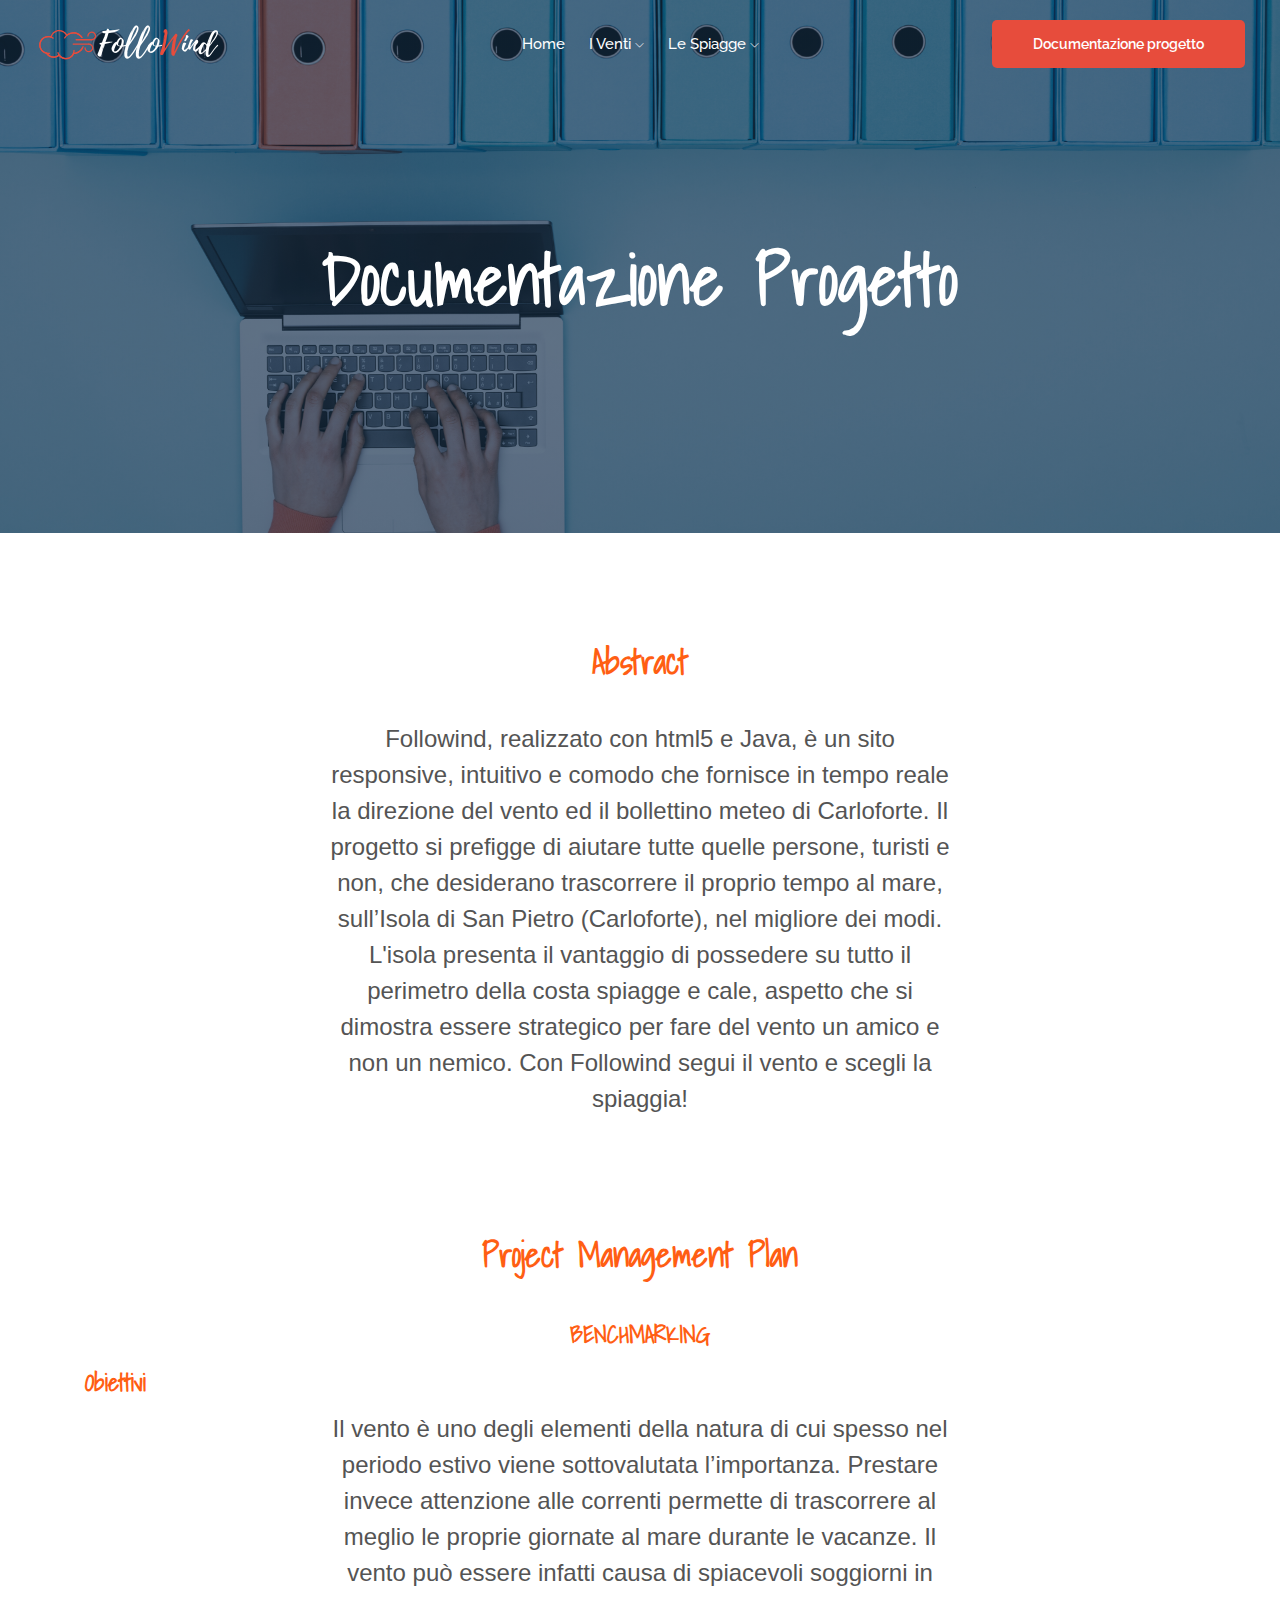
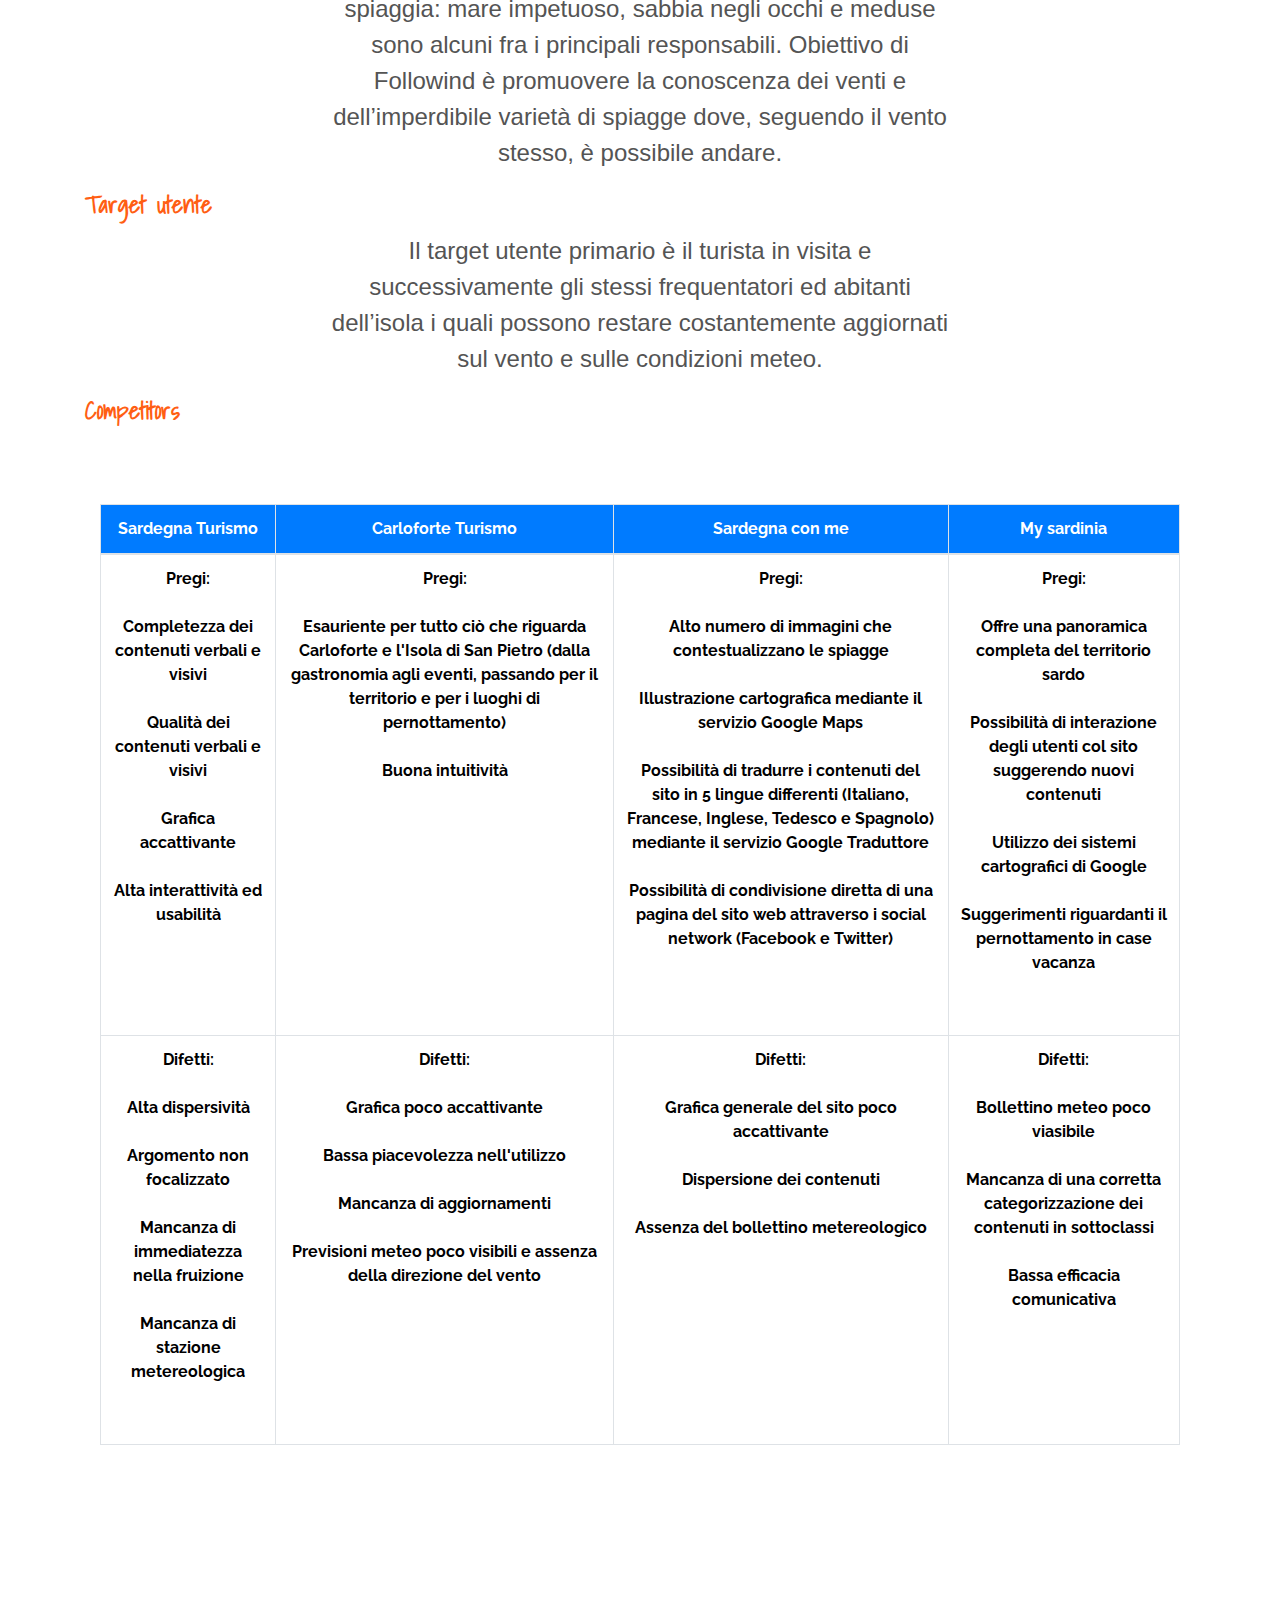
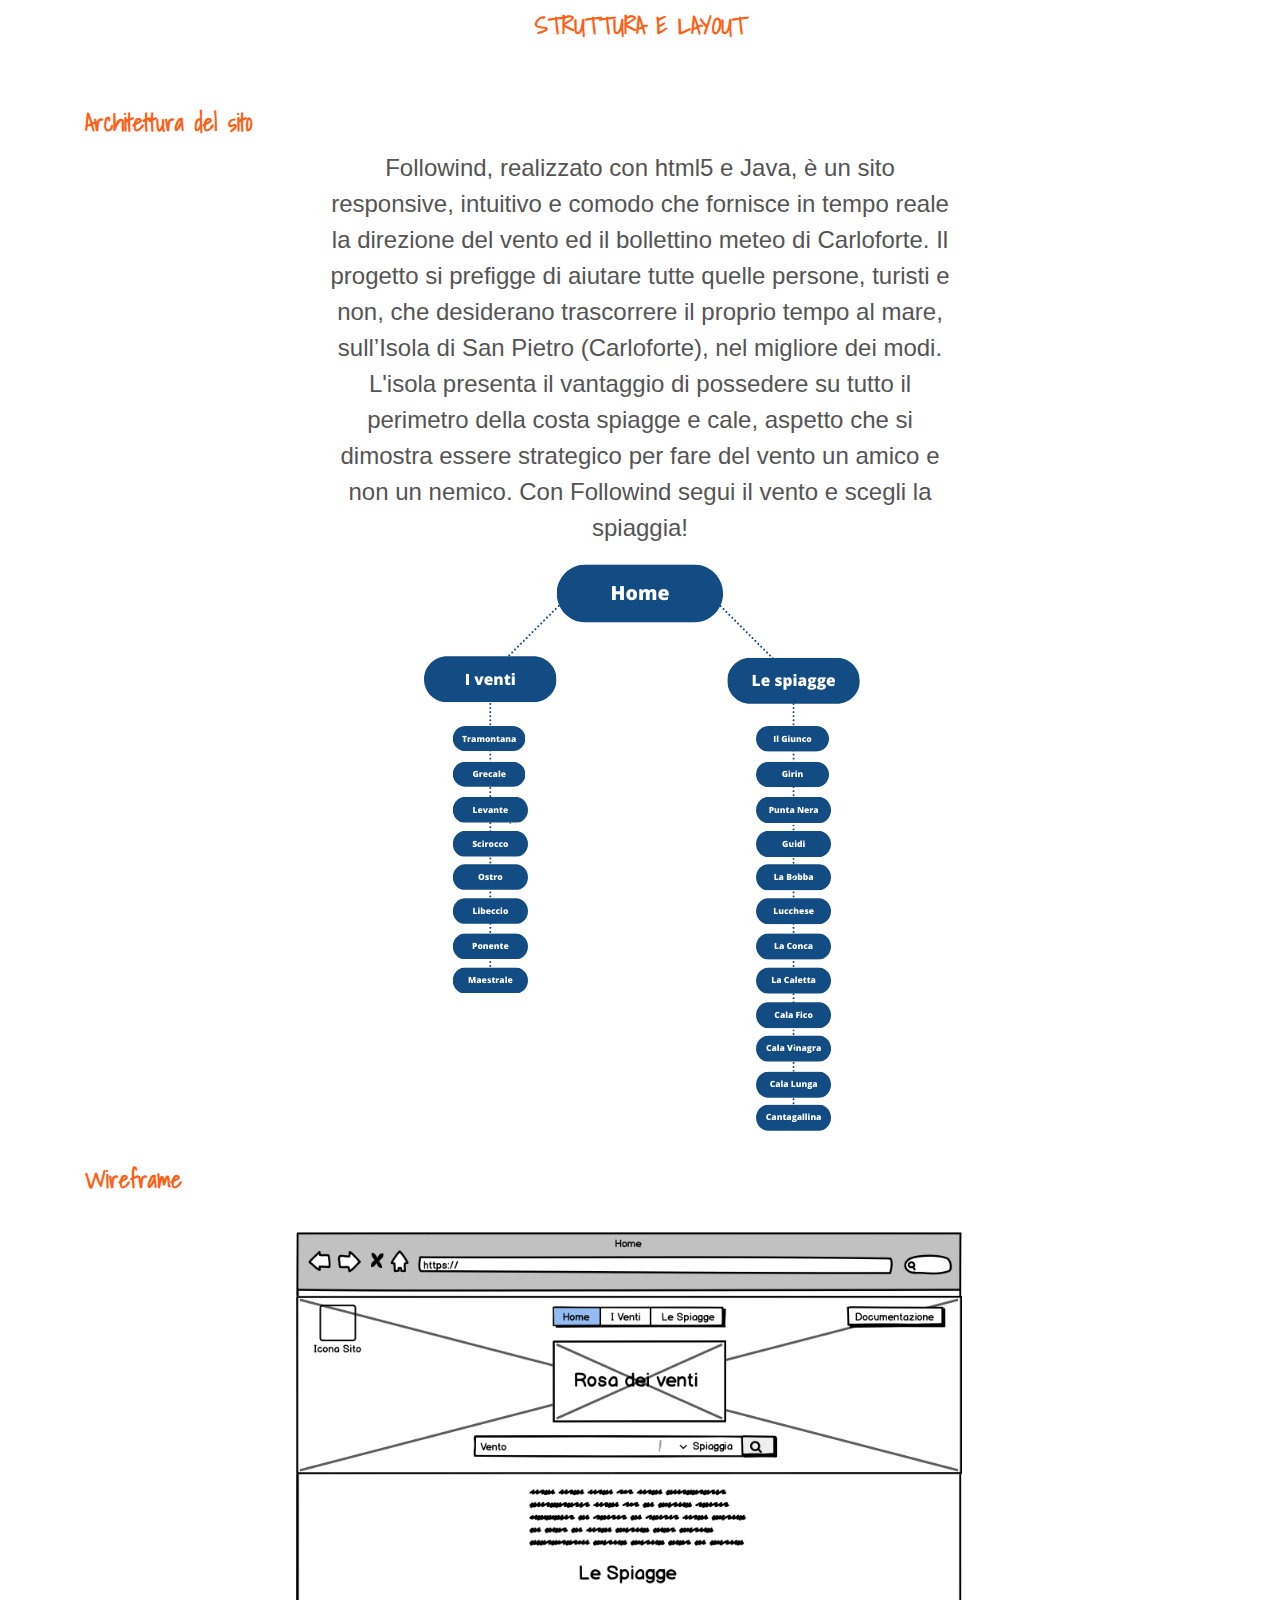
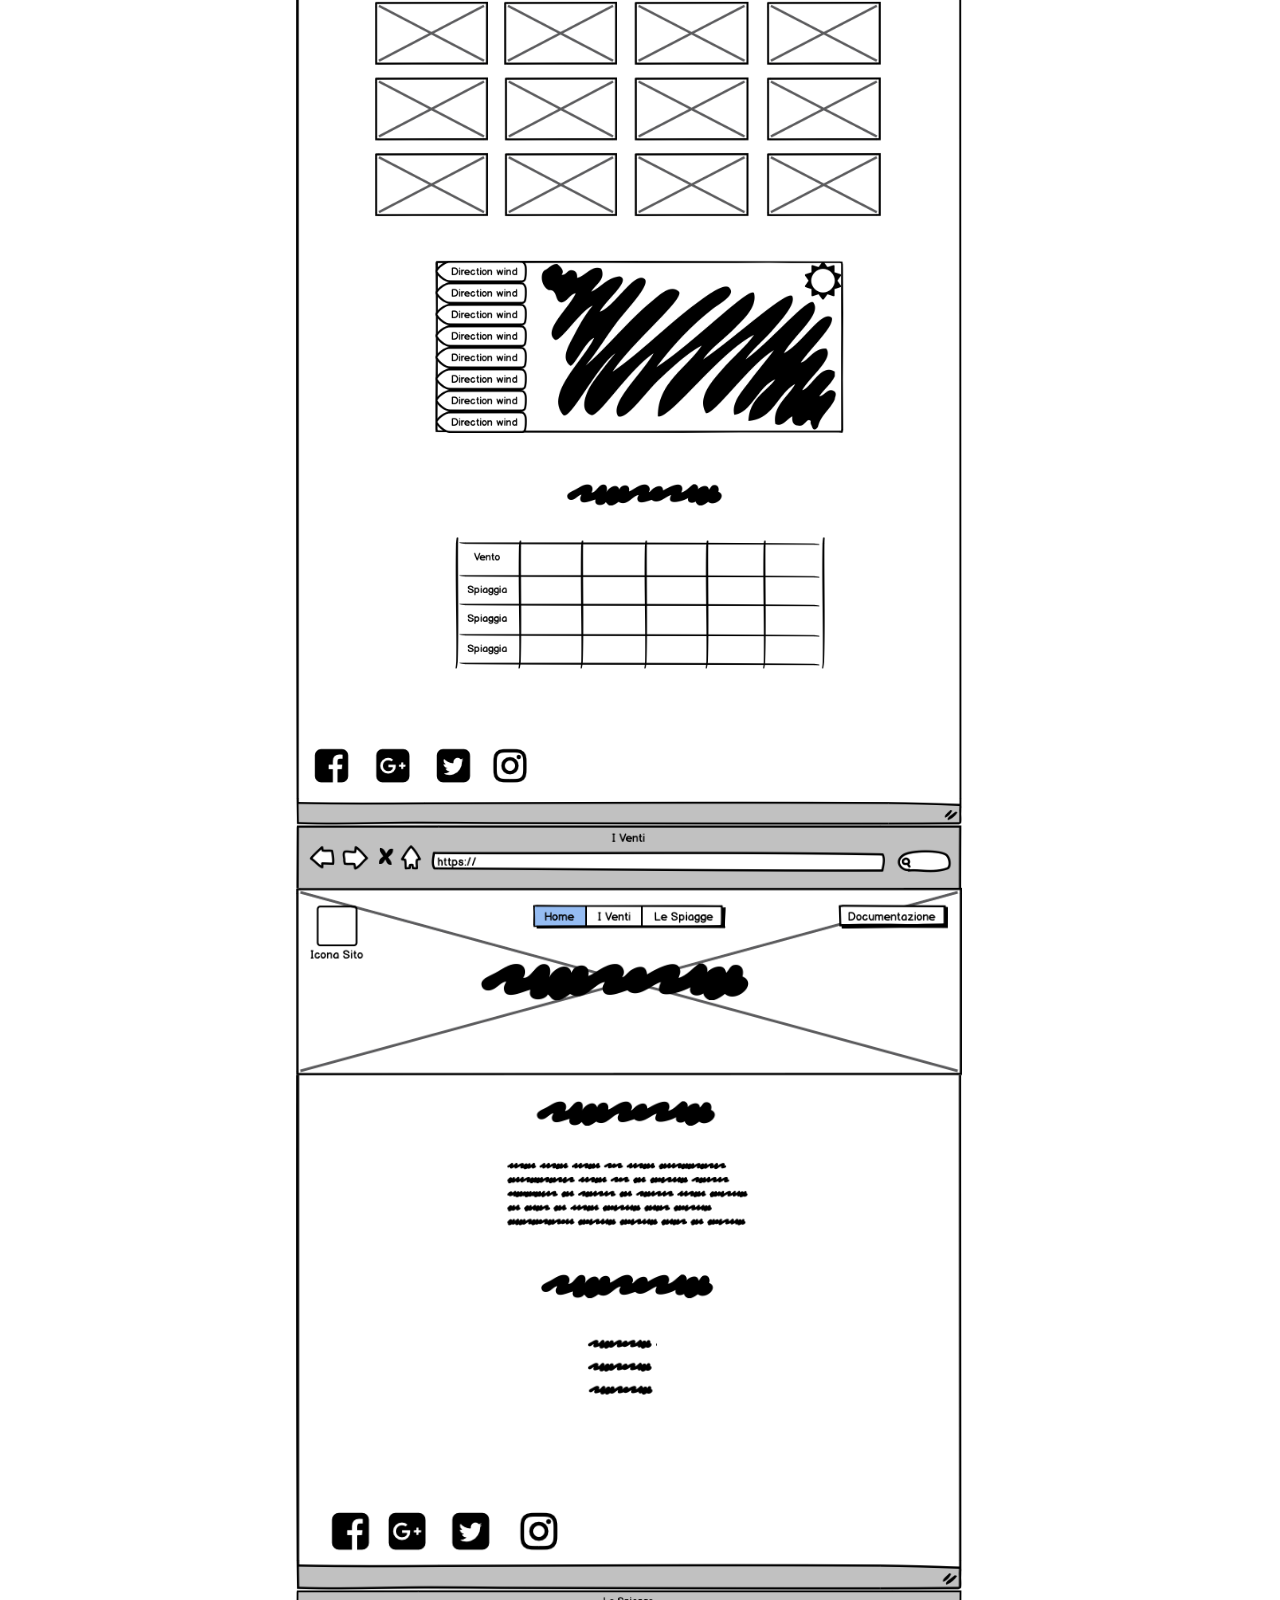
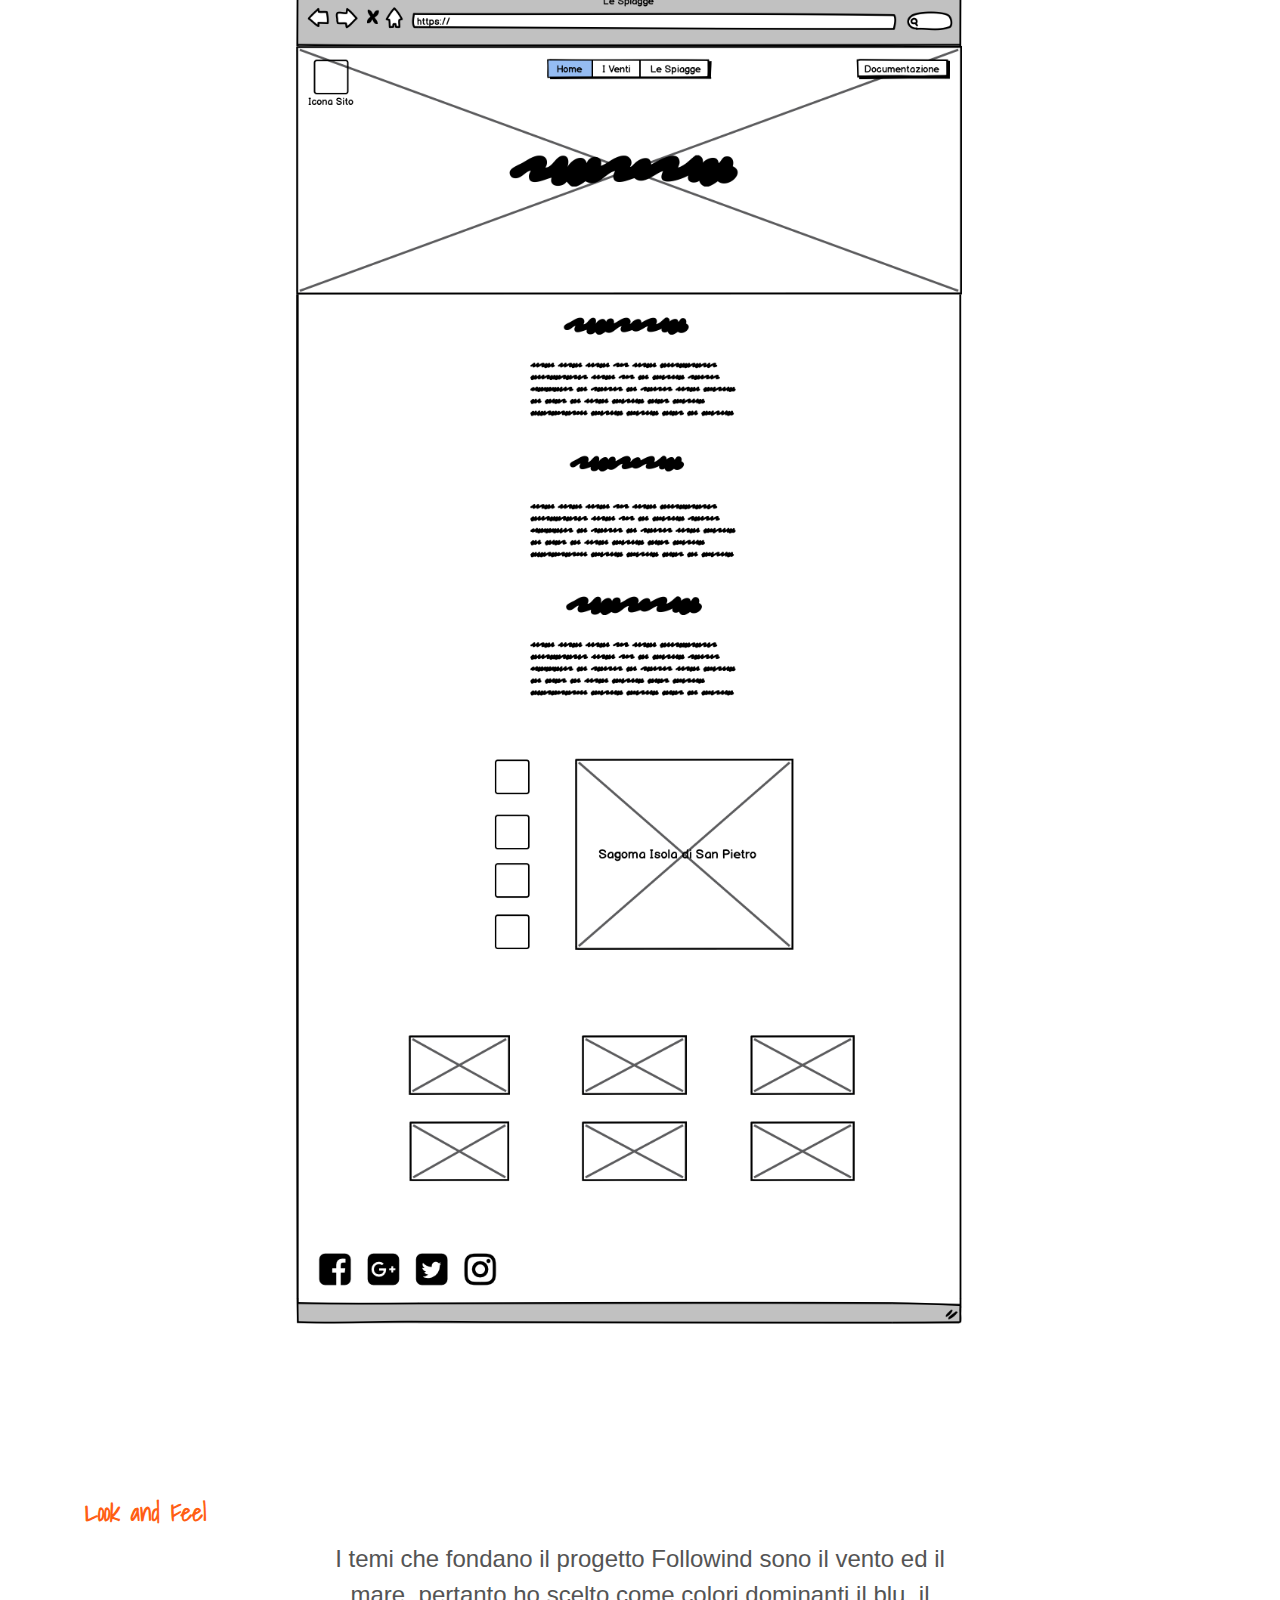
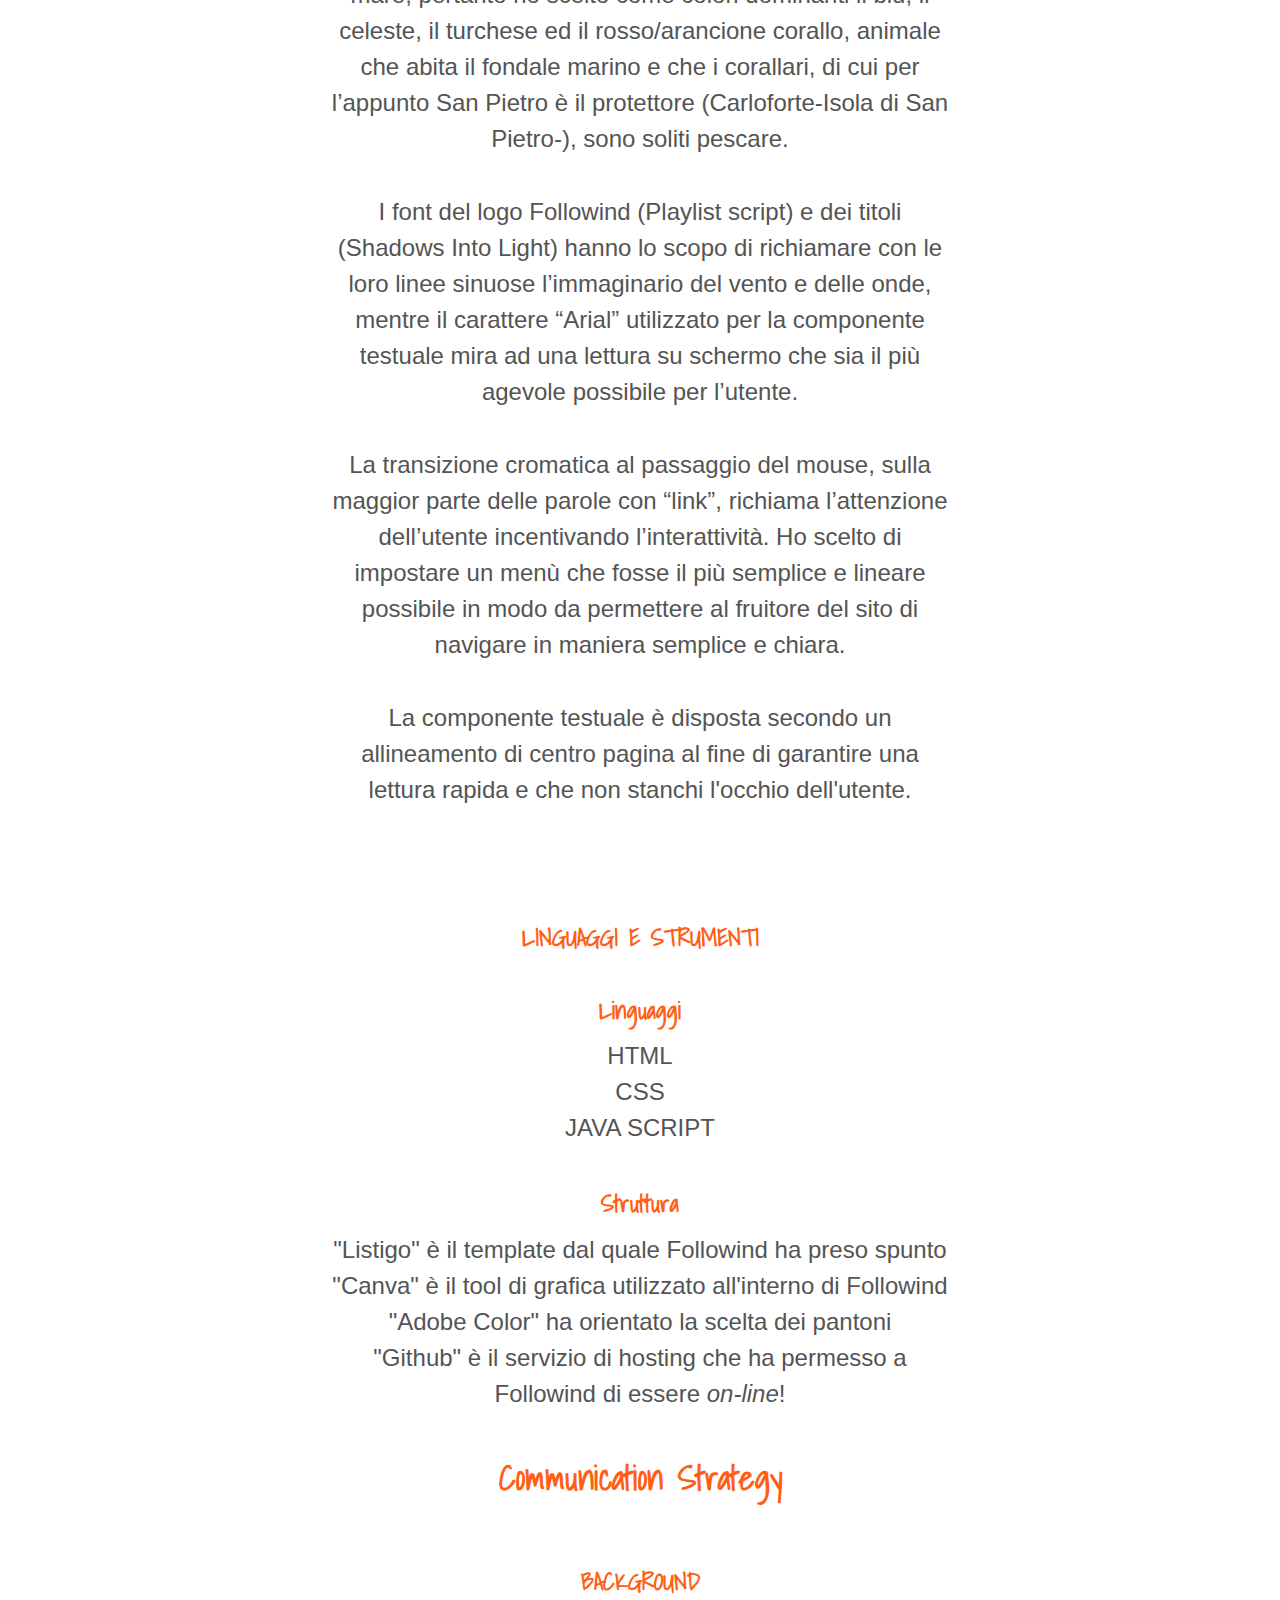
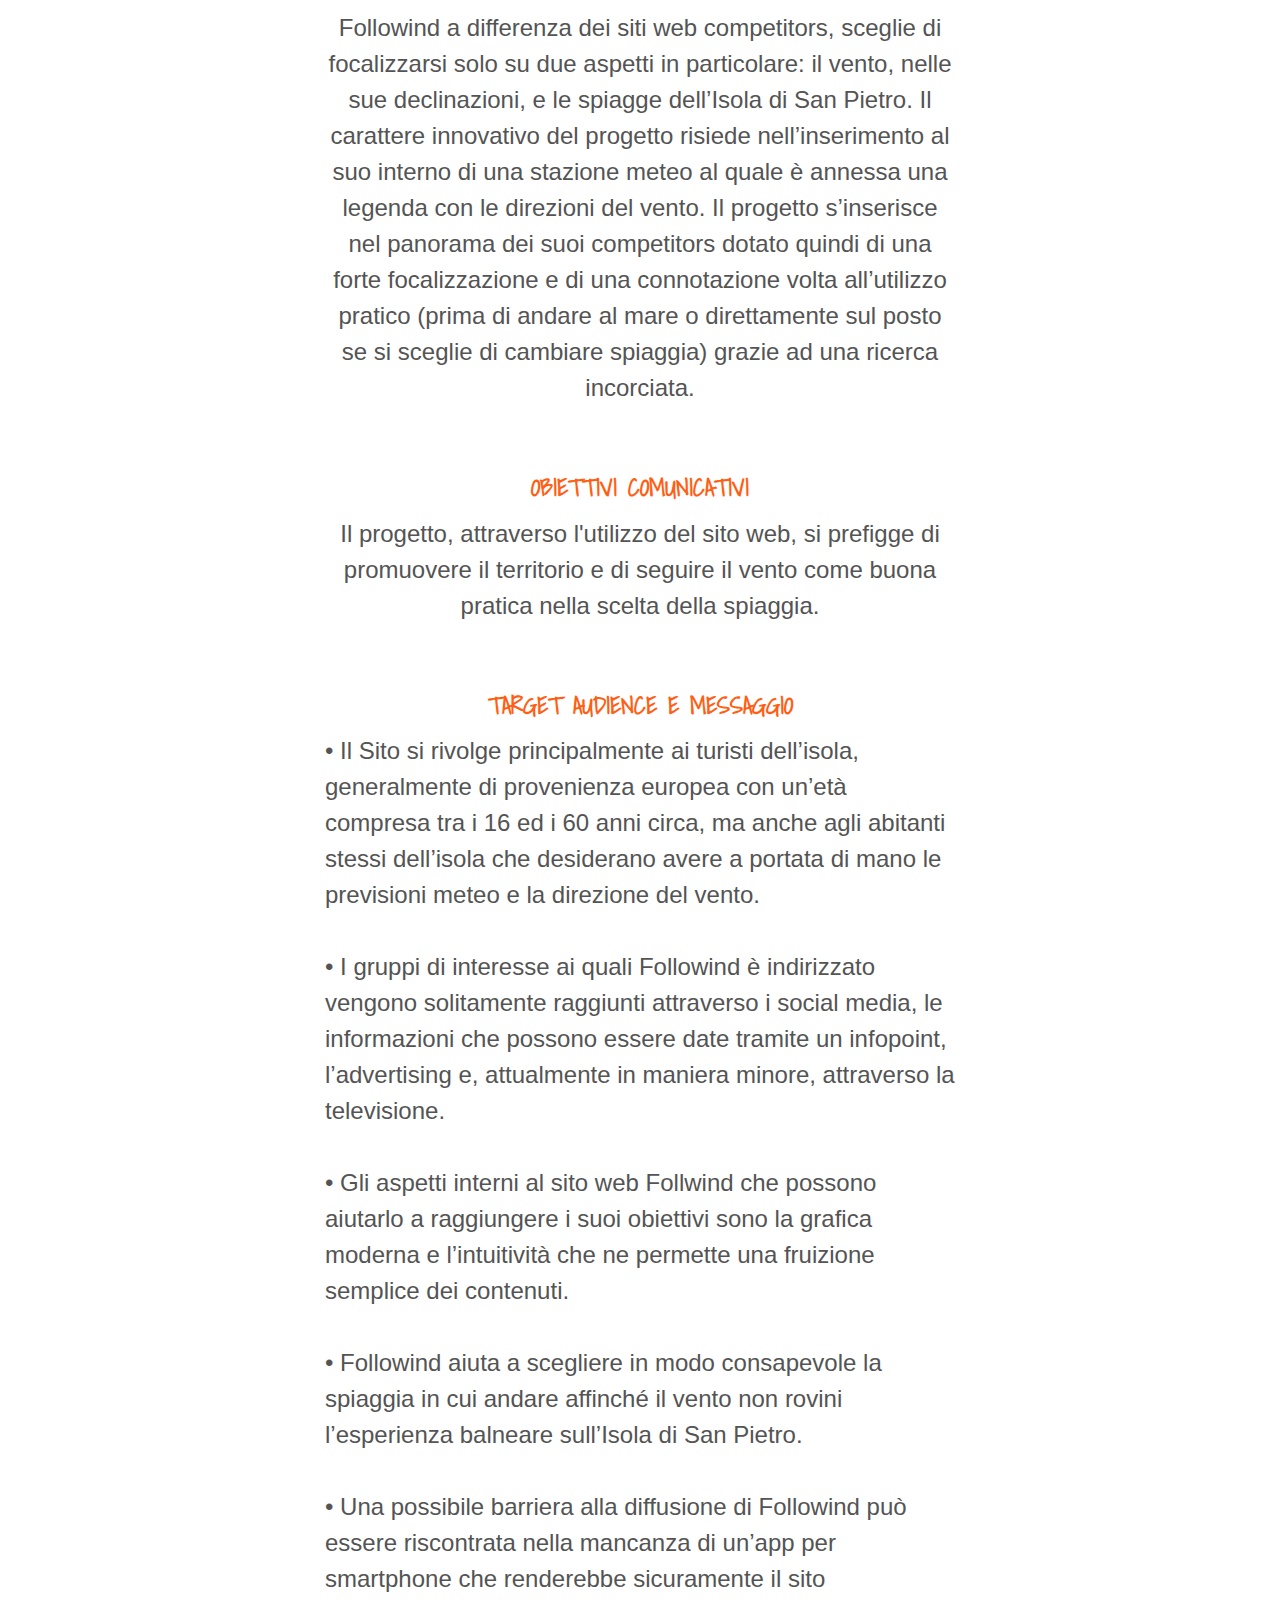
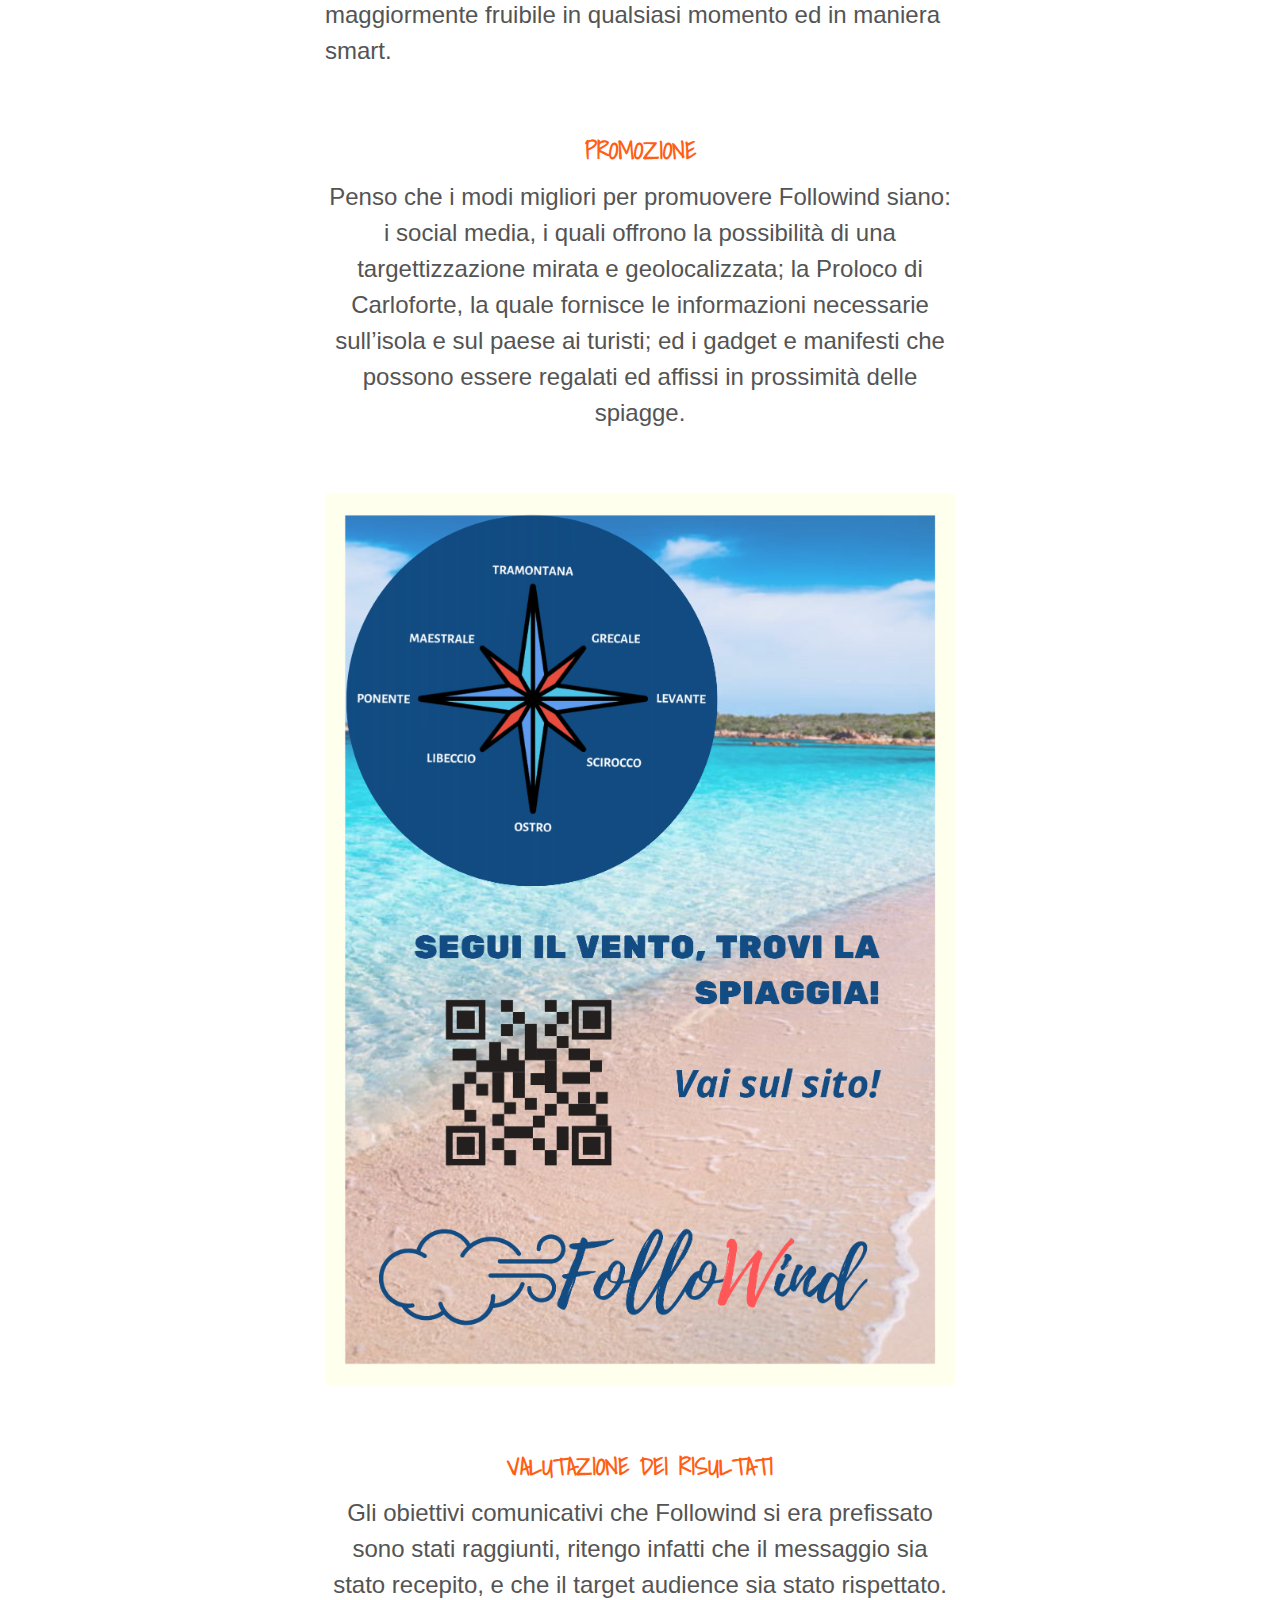
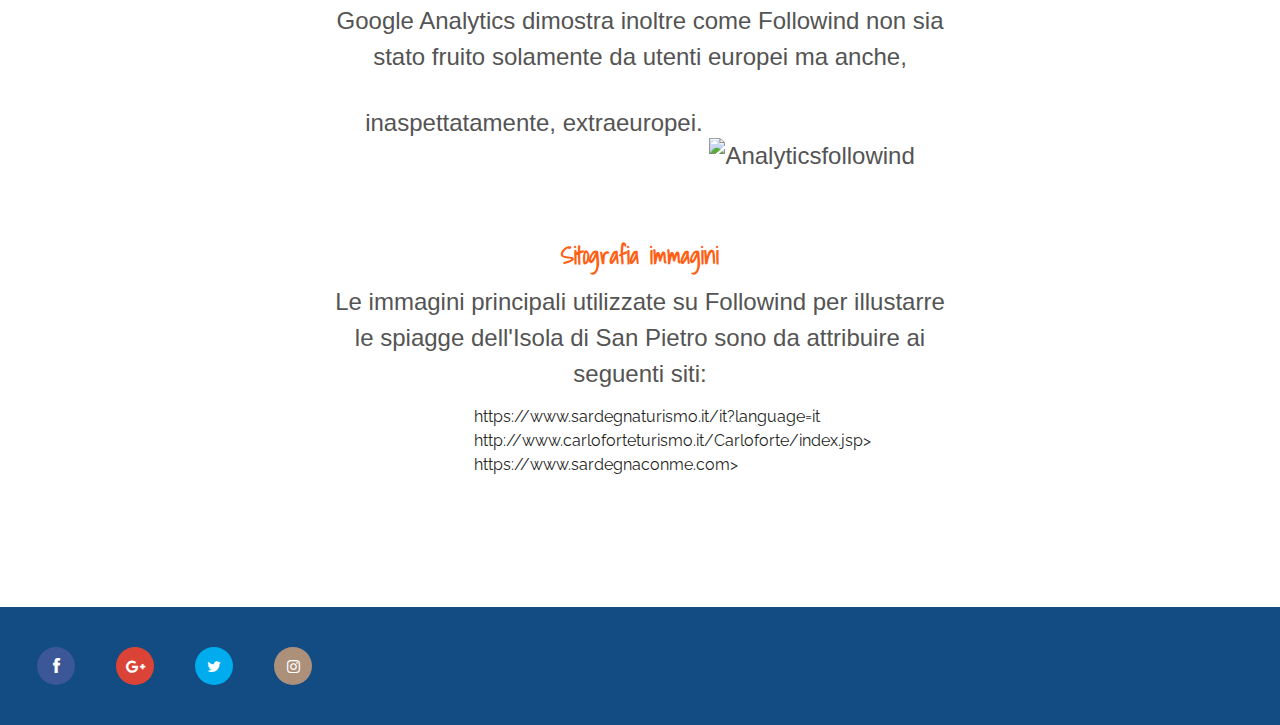
==== documentazione.html @ f941b413 "Add files via upload" ====
<!doctype html>
<html class="no-js" lang="zxx">

<head>
	<meta charset="utf-8">
	<meta http-equiv="x-ua-compatible" content="ie=edge">
	<title>Followind</title>
	<meta name="description" content="">
	<meta name="viewport" content="width=device-width, initial-scale=1">

	<!-- <link rel="manifest" href="site.webmanifest"> -->
	<link rel="shortcut icon" type="image/x-icon" href="img/favicon.png">
	<!-- Place favicon.ico in the root directory -->

	<!-- CSS here -->
	<link rel="stylesheet" href="css/bootstrap.min.css">
	<link rel="stylesheet" href="css/owl.carousel.min.css">
	<link rel="stylesheet" href="css/magnific-popup.css">
	<link rel="stylesheet" href="css/font-awesome.min.css">
	<link rel="stylesheet" href="css/themify-icons.css">
	<link rel="stylesheet" href="css/nice-select.css">
	<link rel="stylesheet" href="css/flaticon.css">
	<link rel="stylesheet" href="css/gijgo.css">
	<link rel="stylesheet" href="css/animate.css">
	<link rel="stylesheet" href="css/slicknav.css">
	<link rel="stylesheet" href="css/style.css">
	<!-- <link rel="stylesheet" href="css/responsive.css"> -->
</head>

<body>
	<!--[if lte IE 9]>
            <p class="browserupgrade">You are using an <strong>outdated</strong> browser. Please <a href="https://browsehappy.com/">upgrade your browser</a> to improve your experience and security.</p>
        <![endif]-->

    <!-- header-start -->
    <header>
			<div class="header-area ">
				<div id="sticky-header" class="main-header-area">
					<div class="container-fluid ">
						<div class="header_bottom_border">
							<div class="row align-items-center">
								<div class="col-xl-3 col-lg-2">
									<div class="logo">
										<a href="index.html">
											<img src="img/logo.png" alt="">
										</a>
									</div>
								</div>
								<div class="col-xl-6 col-lg-7">
									<div class="main-menu  d-none d-lg-block">
										 <nav>
                                        <ul id="navigation">
                                            <li><a href="index.html">Home</a></li>
                                            <li><a href="#"> I venti <i class="ti-angle-down"></i></a>
                                                <ul class="submenu">
                                                    <li><a href="elements.html">Tramontana</a></li>
                                                    <li><a href="grecale.html">Grecale</a></li>
                                                    <li><a href="#">Levante</a></li>
                                                    <li><a href="#">Scirocco</a></li>
                                                    <li><a href="#">Ostro</a></li>
                                                    <li><a href="#">Libeccio</a></li>
                                                    <li><a href="#">Ponente</a></li>
                                                    <li><a href="#">Maestrale</a></li>
                                                </ul>
                                            </li>

                                            <li><a href="#">Le spiagge <i class="ti-angle-down"></i></a>
                                                <ul class="submenu">
                                                    
                                                   
                                                    <li><a href="giunco.html">Il Giunco</a></li>
                                                    <li><a href="girin.html">Girin</a></li>
                                                    <li><a href="#">Punta Nera</a></li>
                                                    <li><a href="#">Guidi</a></li>
                                                    <li><a href="#">La Bobba</a></li>
                                                    <li><a href="#">Lucchese</a></li>
                                                    <li><a href="#">La Conca</a></li>
                                                    <li><a href="#">La Caletta</a></li>
                                                    <li><a href="#">Cala Fico</a></li>
                                                    <li><a href="#">Cala Vinagra</a></li>
                                                    <li><a href="#">Cala Lunga</a></li><li><a href="#">Cantagalline</a></li>
                                                </ul>
                                            </li>
                                            
                                                
                                    </nav>
									</div>
								</div>
								<div class="col-xl-3 col-lg-3 d-none d-lg-block">
									<div class="Appointment">
										<div class="book_btn d-none d-lg-block">
											<a href="#">Documentazione progetto</a>
										</div>
									</div>
								</div>
								<div class="col-12">
									<div class="mobile_menu d-block d-lg-none"></div>
								</div>
							</div>
						</div>
	
					</div>
				</div>
			</div>
		</header>
		<!-- header-end -->
         <!-- bradcam_area  -->
         <div class="bradcam_area bradcam_bg_1">
                <div class="container">
                    <div class="row">
                        <div class="col-xl-12">
                            <div class="bradcam_text text-center">
                                <h3>Documentazione Progetto</h3>
                            </div>
                        </div>
                    </div>
                </div>
            </div>
            <!--/ bradcam_area  -->

	<!-- Start Sample Area -->
	<section class="sample-text-area">
		<div class="container box_1170">
			<h3 class="text-heading" style="text-align: center"><b>Abstract</b></h3>

		

			<p class="sample-text"style="text-align: center">
				
Followind, realizzato con html5 e Java, è un sito responsive, intuitivo e comodo che fornisce in tempo reale la direzione del vento ed il bollettino meteo di Carloforte. Il progetto si prefigge di aiutare tutte quelle persone, turisti e non, che desiderano trascorrere il proprio tempo al mare, sull’Isola di San Pietro (Carloforte), nel migliore dei modi. L'isola presenta il vantaggio di possedere su tutto il perimetro della costa spiagge e cale, aspetto che si dimostra essere strategico per fare del vento un amico e non un nemico. Con Followind segui il vento e scegli la spiaggia!

			</p>

          <br><br><br><br><h3 class="text-heading" style="text-align: center"><b>Project Management Plan</b></h3>

<h3 style="text-align: center"><b>BENCHMARKING</b></h3>

          <h3><b>Obiettivi</b></h3>

          <p class="sample-text"style="text-align: center">
				
Il vento è uno degli elementi della natura di cui spesso nel periodo estivo viene sottovalutata l’importanza. Prestare invece attenzione alle correnti permette di trascorrere al meglio le proprie giornate al mare durante le vacanze. Il vento può essere infatti causa di spiacevoli soggiorni in spiaggia: mare impetuoso, sabbia negli occhi e meduse sono alcuni fra i principali responsabili. Obiettivo di Followind è promuovere la conoscenza dei venti e dell’imperdibile varietà di spiagge dove, seguendo il vento stesso, è possibile andare.

</p>

             <h3 style="text-align: center, color: #124c82"><b>Target utente</b></h3>

          <p class="sample-text"style="text-align: center">
				
Il target utente primario è il turista in visita e successivamente gli stessi frequentatori ed abitanti dell’isola i quali possono restare costantemente aggiornati sul vento e sulle condizioni meteo.

</p>

 <h3 style="text-align: center, color: #124c82"><b>Competitors</b></h3>

         <section class="ftco-section">
        <div class="container">
            <div class="row justify-content-center mb-5 pb-3">
          <div class="col-md-12 heading-section ftco-animate text-center">
           
          </div>
        </div>
            <div class="row">
          <div class="col-md-12">
            <div class="table-responsive">
              <table class="table table-bordered text-center">
                <thead>
                  <tr class="bg-primary text-white">
                    <th>Sardegna Turismo</th>
                    <th>Carloforte Turismo</th>
                    <th>Sardegna con me</th>
                    <th>My sardinia</th>
                   
                  </tr>
                </thead>
                  <tr>
                    <td class="text-center"style="color:#000000">
                      <strong>Pregi:
                      	<ul>
                      		<li><br>Completezza dei contenuti verbali e visivi</li>
                      	<li><br>Qualità dei contenuti verbali e visivi</li>
                      	<li><br>Grafica accattivante</li>
                      	<li><br>Alta interattività ed usabilità</li>
                      </ul></strong> <br></a>
                    </td>
                    <td class="text-center"style="color:#000000">
                      <strong>Pregi:
                      	<ul>
                      	<li><br>Esauriente per tutto ciò che riguarda Carloforte e l'Isola di San Pietro (dalla gastronomia agli eventi, passando per il territorio e per i luoghi di pernottamento)</li>
                      	<li><br>Buona intuitività</li>
                      	<li></ul><br></strong></a>
                    </td>
                    <td class="text-center"style="color:#000000">
                      <strong>Pregi:
                      	<ul>
                      	<li><br>Alto numero di immagini che contestualizzano le spiagge</li>
                      	<li><br>Illustrazione cartografica mediante il servizio Google Maps</li>
                      	<li><br>Possibilità di tradurre i contenuti del sito in 5 lingue differenti (Italiano, Francese, Inglese, Tedesco e Spagnolo) mediante il servizio Google Traduttore</li>
                      	<li><br>Possibilità di condivisione diretta di una pagina del sito web attraverso i social network (Facebook e Twitter)</li> 
                        </ul></strong> <br></a>
                    </td>
                    <td class="text-center"style="color:#000000">
                      <strong>Pregi:
                      	<ul>
                      	<li><br>Offre una panoramica completa del territorio sardo</li>
                      	<li><br>Possibilità di interazione degli utenti col sito suggerendo nuovi contenuti</li>
                      	<li><br>Utilizzo dei sistemi cartografici di Google</li>
                      	<li><br>Suggerimenti riguardanti il pernottamento in case vacanza</li>
                      	<li><br></strong> <br></a>
                    </td>
                    </tr>

                  <tr>
                    <td class="text-center"style="color:#000000">
                      <strong>Difetti:

                      	<ul>
                      	<li><br>Alta dispersività</il>
                      	<li><br>Argomento non focalizzato</il>
                      	<li><br>Mancanza di immediatezza nella fruizione</il>
                      	<li><br>Mancanza di stazione metereologica</il>
                      	</ul><br></strong> <br></a>
                    </td>
                    <td class="text-center"style="color:#000000">
                      <strong>Difetti:
                      	<ul>
                      	<li><br>Grafica poco accattivante</li>
                      	<li><br>Bassa piacevolezza nell'utilizzo</li>
                      	<li><br>Mancanza di aggiornamenti</li>
                      	<li><br>Previsioni meteo poco visibili e assenza della direzione del vento</li>
                      	</ul><br></strong> <br></a>
                    </td>
                    <td class="text-center"style="color:#000000">
                      <strong>Difetti:
                      	<ul>
                      	<li><br>Grafica generale del sito poco accattivante</li>
                      	<li><br>Dispersione dei contenuti</li>
                      	<li><br>Assenza del bollettino metereologico</li></ul></strong> <br></a>
                    </td>
                    <td class="text-center"style="color:#000000">
                      <strong>Difetti:
                      	<ul>
                      	<li><br>Bollettino meteo poco viasibile</li>
                      	<li><br>Mancanza di una corretta categorizzazione dei contenuti in sottoclassi</li>
                      	<li><br>Bassa efficacia comunicativa</li></ul></strong> <br></a>
                    </td>
                  </tr>

                  
                
              </table>
            </div>
          </div>
        </div>
        </div><br><br>
    </section>

<br><br><br><br><h3 style="text-align: center"><b>STRUTTURA E LAYOUT</b></h3>


<br><br><h3><b>Architettura del sito</b></h3>

			<p class="sample-text"style="text-align: center">
				
Followind, realizzato con html5 e Java, è un sito responsive, intuitivo e comodo che fornisce in tempo reale la direzione del vento ed il bollettino meteo di Carloforte. Il progetto si prefigge di aiutare tutte quelle persone, turisti e non, che desiderano trascorrere il proprio tempo al mare, sull’Isola di San Pietro (Carloforte), nel migliore dei modi. L'isola presenta il vantaggio di possedere su tutto il perimetro della costa spiagge e cale, aspetto che si dimostra essere strategico per fare del vento un amico e non un nemico. Con Followind segui il vento e scegli la spiaggia!

<img src="img/catagory/strutturalberosito.png">

			</p>

<h3><b>Wireframe</b></h3>

<br>

<img src="img/catagory/homeWireframe.png" style="margin-left: 19%; margin-right: 20%; width:60%; height:60%" alt="wireframe">

<img src="img/catagory/Iventiwireframe.png" style="margin-left: 19%; margin-right: 20%; width:60%; height:60%" alt="wireframe">

<img src="img/catagory/LespiaggeWireframe.png" style="margin-left: 19%; margin-right: 20%; width:60%; height:60%" alt="wireframe">




<br>
<br>
<br>
<br>
<br>
<br>



<br><br><h3><b>Look and Feel</b></h3>

      <p class="sample-text"style="text-align: center">
I temi che fondano il progetto Followind sono il vento ed il mare, pertanto ho scelto come colori dominanti il blu, il celeste, il turchese ed il rosso/arancione corallo, animale che abita il fondale marino e che i corallari, di cui per l’appunto San Pietro è il protettore (Carloforte-Isola di San Pietro-), sono soliti pescare.</p>
<br><p class="sample-text"style="text-align: center">I font del logo Followind (Playlist script) e dei titoli (Shadows Into Light) hanno lo scopo di richiamare con le loro linee sinuose l’immaginario del vento e delle onde, mentre il carattere “Arial” utilizzato per la componente testuale mira ad una lettura su schermo che sia il più agevole possibile per l’utente.</p> 
<br><p class="sample-text"style="text-align: center">La transizione cromatica al passaggio del mouse, sulla maggior parte delle parole con “link”, richiama l’attenzione dell’utente incentivando l’interattività. Ho scelto di impostare un menù che fosse il più semplice e lineare possibile in modo da permettere al fruitore del sito di navigare in maniera semplice e chiara.</p>
<br><p class="sample-text"style="text-align: center">La componente testuale è disposta secondo un allineamento di centro pagina al fine di garantire una lettura rapida e che non stanchi l'occhio dell'utente.</p>
      </p>

     <br><br><br><br><h3 style="text-align: center"><b>LINGUAGGI E STRUMENTI</b></h3>

<br><h3 style="text-align:center"><b>Linguaggi</b></h3>

      <p class="sample-text"style="text-align: center">
        
HTML
<br>CSS
<br>JAVA SCRIPT

      </p>
<br>
        <h3 style="text-align:center"><b>Struttura</b></h3>
      
      <p class="sample-text"style="text-align: center">


"Listigo" è il template dal quale Followind ha preso spunto
<br>"Canva" è il tool di grafica utilizzato all'interno di Followind
<br>"Adobe Color"  ha orientato la scelta dei pantoni
<br>"Github" è il servizio di hosting che ha permesso a Followind di essere <i>on-line</i>!

</p>


<br><h3 class="text-heading" style="text-align: center"><b>Communication Strategy</b></h3>

<br>
<h3 style="text-align: center"><b>BACKGROUND</b></h3>

          

          <p class="sample-text"style="text-align: center">
        
Followind a differenza dei siti web competitors, sceglie di focalizzarsi solo su due aspetti in particolare: il vento, nelle sue declinazioni, e le spiagge dell’Isola di San Pietro. Il carattere innovativo del progetto risiede nell’inserimento al suo interno di una stazione meteo al quale è annessa una legenda con le direzioni del vento. Il progetto s’inserisce nel panorama dei suoi competitors dotato quindi di una forte focalizzazione e di una connotazione volta all’utilizzo pratico (prima di andare al mare o direttamente sul posto se si sceglie di cambiare spiaggia) grazie ad una ricerca incorciata.

</p>

<br><br>
<h3 style="text-align: center"><b>OBIETTIVI COMUNICATIVI</b></h3>

          

          <p class="sample-text"style="text-align: center">
        
Il progetto, attraverso l'utilizzo del sito web, si prefigge di promuovere il territorio e di seguire il vento come buona pratica nella scelta della spiaggia.

</p>


<br><br>
<h3 style="text-align: center"><b>TARGET AUDIENCE E MESSAGGIO</b></h3>

          

          <p class="sample-text"style="text-align: left, margin-left: 50%">
        
• Il Sito si rivolge principalmente ai turisti dell’isola, generalmente di provenienza europea con un’età compresa tra i 16 ed i 60 anni circa, ma anche agli abitanti stessi dell’isola che desiderano avere a portata di mano le previsioni meteo e la direzione del vento.


<br><br>• I gruppi di interesse ai quali Followind è indirizzato vengono solitamente raggiunti attraverso i social media, le informazioni che possono essere date tramite un infopoint, l’advertising e, attualmente in maniera minore, attraverso la televisione.

<br><br>• Gli aspetti interni al sito web Follwind che possono aiutarlo a raggiungere i suoi obiettivi sono la grafica moderna e l’intuitività che ne permette una fruizione semplice dei contenuti.

<br><br>• Followind aiuta a scegliere in modo consapevole la spiaggia in cui andare affinché il vento non rovini l’esperienza balneare sull’Isola di San Pietro.

<br><br>• Una possibile barriera alla diffusione di Followind può essere riscontrata nella mancanza di un’app per smartphone che renderebbe sicuramente il sito maggiormente fruibile in qualsiasi momento ed in maniera smart.


</p>


<br><br>
<h3 style="text-align: center"><b>PROMOZIONE</b></h3>

          

          <p class="sample-text"style="text-align: center">
        
Penso che i modi migliori per promuovere Followind siano: i social media, i quali offrono la possibilità di una targettizzazione mirata e geolocalizzata; la Proloco di Carloforte, la quale fornisce le informazioni necessarie sull’isola e sul paese ai turisti; ed i gadget e manifesti che possono essere regalati ed affissi in prossimità delle spiagge.

<img src="img/catagory/poster1.png" style="width:100%;height:100%; margin-top: 10%" alt="poster1">

</p>


<br><br>
<h3 style="text-align: center"><b>VALUTAZIONE DEI RISULTATI</b></h3>

          

          <p class="sample-text"style="text-align: center">
        
Gli obiettivi comunicativi che Followind si era prefissato sono stati raggiunti, ritengo infatti che il messaggio sia stato recepito, e che il target audience sia stato rispettato. Google Analytics dimostra inoltre come Followind non sia stato fruito solamente da utenti europei ma anche, inaspettatamente, extraeuropei.  


<img src="img/catagory/Analyticsfollowind.png" style="width:100%;height:100%; margin-top: 10%" alt="Analyticsfollowind">

</p>



<br><br>
<h3 style="text-align: center"><b>Sitografia immagini</b></h3>

          

          <p class="sample-text"style="text-align: center">
        
Le immagini principali utilizzate su Followind per illustarre le spiagge dell'Isola di San Pietro sono da attribuire ai seguenti siti: 

<ul>
<li><a href="https://www.sardegnaturismo.it/it?language=it"style="margin-left:35%">https://www.sardegnaturismo.it/it?language=it</a>
<li><a href="http://www.carloforteturismo.it/Carloforte/index.jsp"style="margin-left:35%">http://www.carloforteturismo.it/Carloforte/index.jsp></a>
<li><a href="https://www.sardegnaconme.com"style="margin-left:35%">https://www.sardegnaconme.com></a>
</ul>



</p>

		</div>
	</section>
  </body>
	<!-- End Sample Area -->

	

    <!-- footer start -->
    <footer class="footer">
        <div class="socail_links">
                                <ul>
                                    <li>
                                        <a href="https://www.facebook.com/Followind-102158324676762/">
                                            <i class="ti-facebook"></i>
                                        </a>
                                    </li>
                                    <li>
                                        <a href="#">
                                            <i class="fa fa-google-plus"></i>
                                        </a>
                                    </li>
                                    <li>
                                        <a href="#">
                                            <i class="fa fa-twitter"></i>
                                        </a>
                                    </li>
                                    <li>
                                        <a href="#">
                                            <i class="fa fa-instagram"></i>
                                        </a>
                                    </li>
                                   
                                </ul>

                            </div>
         
    </footer>

	<!-- JS here -->
	<script src="js/vendor/modernizr-3.5.0.min.js"></script>
	<script src="js/vendor/jquery-1.12.4.min.js"></script>
	<script src="js/popper.min.js"></script>
	<script src="js/bootstrap.min.js"></script>
	<script src="js/owl.carousel.min.js"></script>
	<script src="js/isotope.pkgd.min.js"></script>
	<script src="js/ajax-form.js"></script>
	<script src="js/waypoints.min.js"></script>
	<script src="js/jquery.counterup.min.js"></script>
	<script src="js/imagesloaded.pkgd.min.js"></script>
	<script src="js/scrollIt.js"></script>
	<script src="js/jquery.scrollUp.min.js"></script>
	<script src="js/wow.min.js"></script>
	<script src="js/nice-select.min.js"></script>
	<script src="js/jquery.slicknav.min.js"></script>
	<script src="js/jquery.magnific-popup.min.js"></script>
	<script src="js/plugins.js"></script>
	<script src="js/gijgo.min.js"></script>

	<!--contact js-->
	<script src="js/contact.js"></script>
	<script src="js/jquery.ajaxchimp.min.js"></script>
	<script src="js/jquery.form.js"></script>
	<script src="js/jquery.validate.min.js"></script>
	<script src="js/mail-script.js"></script>

	<script src="js/main.js"></script>
    <script>
        $('#datepicker').datepicker({
            iconsLibrary: 'fontawesome',
            icons: {
             rightIcon: '<span class="fa fa-caret-down"></span>'
         }
        });
        $('#datepicker2').datepicker({
            iconsLibrary: 'fontawesome',
            icons: {
             rightIcon: '<span class="fa fa-caret-down"></span>'
         }

        });
    </script>
</body>
</html>
---- css/themify-icons.css ----
@font-face {
	font-family: 'themify';
	src:url('../fonts/themify.eot?-fvbane');
	src:url('../fonts/themify.eot?#iefix-fvbane') format('embedded-opentype'),
		url('../fonts/themify.woff?-fvbane') format('woff'),
		url('../fonts/themify.ttf?-fvbane') format('truetype'),
		url('../fonts/themify.svg?-fvbane#themify') format('svg');
	font-weight: normal;
	font-style: normal;
}

[class^="ti-"], [class*=" ti-"] {
	font-family: 'themify';
	/* speak: none; */
	font-style: normal;
	font-weight: normal;
	font-variant: normal;
	text-transform: none;
	line-height: 1;

	/* Better Font Rendering =========== */
	-webkit-font-smoothing: antialiased;
	-moz-osx-font-smoothing: grayscale;
}

.ti-wand:before {
	content: "\e600";
}
.ti-volume:before {
	content: "\e601";
}
.ti-user:before {
	content: "\e602";
}
.ti-unlock:before {
	content: "\e603";
}
.ti-unlink:before {
	content: "\e604";
}
.ti-trash:before {
	content: "\e605";
}
.ti-thought:before {
	content: "\e606";
}
.ti-target:before {
	content: "\e607";
}
.ti-tag:before {
	content: "\e608";
}
.ti-tablet:before {
	content: "\e609";
}
.ti-star:before {
	content: "\e60a";
}
.ti-spray:before {
	content: "\e60b";
}
.ti-signal:before {
	content: "\e60c";
}
.ti-shopping-cart:before {
	content: "\e60d";
}
.ti-shopping-cart-full:before {
	content: "\e60e";
}
.ti-settings:before {
	content: "\e60f";
}
.ti-search:before {
	content: "\e610";
}
.ti-zoom-in:before {
	content: "\e611";
}
.ti-zoom-out:before {
	content: "\e612";
}
.ti-cut:before {
	content: "\e613";
}
.ti-ruler:before {
	content: "\e614";
}
.ti-ruler-pencil:before {
	content: "\e615";
}
.ti-ruler-alt:before {
	content: "\e616";
}
.ti-bookmark:before {
	content: "\e617";
}
.ti-bookmark-alt:before {
	content: "\e618";
}
.ti-reload:before {
	content: "\e619";
}
.ti-plus:before {
	content: "\e61a";
}
.ti-pin:before {
	content: "\e61b";
}
.ti-pencil:before {
	content: "\e61c";
}
.ti-pencil-alt:before {
	content: "\e61d";
}
.ti-paint-roller:before {
	content: "\e61e";
}
.ti-paint-bucket:before {
	content: "\e61f";
}
.ti-na:before {
	content: "\e620";
}
.ti-mobile:before {
	content: "\e621";
}
.ti-minus:before {
	content: "\e622";
}
.ti-medall:before {
	content: "\e623";
}
.ti-medall-alt:before {
	content: "\e624";
}
.ti-marker:before {
	content: "\e625";
}
.ti-marker-alt:before {
	content: "\e626";
}
.ti-arrow-up:before {
	content: "\e627";
}
.ti-arrow-right:before {
	content: "\e628";
}
.ti-arrow-left:before {
	content: "\e629";
}
.ti-arrow-down:before {
	content: "\e62a";
}
.ti-lock:before {
	content: "\e62b";
}
.ti-location-arrow:before {
	content: "\e62c";
}
.ti-link:before {
	content: "\e62d";
}
.ti-layout:before {
	content: "\e62e";
}
.ti-layers:before {
	content: "\e62f";
}
.ti-layers-alt:before {
	content: "\e630";
}
.ti-key:before {
	content: "\e631";
}
.ti-import:before {
	content: "\e632";
}
.ti-image:before {
	content: "\e633";
}
.ti-heart:before {
	content: "\e634";
}
.ti-heart-broken:before {
	content: "\e635";
}
.ti-hand-stop:before {
	content: "\e636";
}
.ti-hand-open:before {
	content: "\e637";
}
.ti-hand-drag:before {
	content: "\e638";
}
.ti-folder:before {
	content: "\e639";
}
.ti-flag:before {
	content: "\e63a";
}
.ti-flag-alt:before {
	content: "\e63b";
}
.ti-flag-alt-2:before {
	content: "\e63c";
}
.ti-eye:before {
	content: "\e63d";
}
.ti-export:before {
	content: "\e63e";
}
.ti-exchange-vertical:before {
	content: "\e63f";
}
.ti-desktop:before {
	content: "\e640";
}
.ti-cup:before {
	content: "\e641";
}
.ti-crown:before {
	content: "\e642";
}
.ti-comments:before {
	content: "\e643";
}
.ti-comment:before {
	content: "\e644";
}
.ti-comment-alt:before {
	content: "\e645";
}
.ti-close:before {
	content: "\e646";
}
.ti-clip:before {
	content: "\e647";
}
.ti-angle-up:before {
	content: "\e648";
}
.ti-angle-right:before {
	content: "\e649";
}
.ti-angle-left:before {
	content: "\e64a";
}
.ti-angle-down:before {
	content: "\e64b";
}
.ti-check:before {
	content: "\e64c";
}
.ti-check-box:before {
	content: "\e64d";
}
.ti-camera:before {
	content: "\e64e";
}
.ti-announcement:before {
	content: "\e64f";
}
.ti-brush:before {
	content: "\e650";
}
.ti-briefcase:before {
	content: "\e651";
}
.ti-bolt:before {
	content: "\e652";
}
.ti-bolt-alt:before {
	content: "\e653";
}
.ti-blackboard:before {
	content: "\e654";
}
.ti-bag:before {
	content: "\e655";
}
.ti-move:before {
	content: "\e656";
}
.ti-arrows-vertical:before {
	content: "\e657";
}
.ti-arrows-horizontal:before {
	content: "\e658";
}
.ti-fullscreen:before {
	content: "\e659";
}
.ti-arrow-top-right:before {
	content: "\e65a";
}
.ti-arrow-top-left:before {
	content: "\e65b";
}
.ti-arrow-circle-up:before {
	content: "\e65c";
}
.ti-arrow-circle-right:before {
	content: "\e65d";
}
.ti-arrow-circle-left:before {
	content: "\e65e";
}
.ti-arrow-circle-down:before {
	content: "\e65f";
}
.ti-angle-double-up:before {
	content: "\e660";
}
.ti-angle-double-right:before {
	content: "\e661";
}
.ti-angle-double-left:before {
	content: "\e662";
}
.ti-angle-double-down:before {
	content: "\e663";
}
.ti-zip:before {
	content: "\e664";
}
.ti-world:before {
	content: "\e665";
}
.ti-wheelchair:before {
	content: "\e666";
}
.ti-view-list:before {
	content: "\e667";
}
.ti-view-list-alt:before {
	content: "\e668";
}
.ti-view-grid:before {
	content: "\e669";
}
.ti-uppercase:before {
	content: "\e66a";
}
.ti-upload:before {
	content: "\e66b";
}
.ti-underline:before {
	content: "\e66c";
}
.ti-truck:before {
	content: "\e66d";
}
.ti-timer:before {
	content: "\e66e";
}
.ti-ticket:before {
	content: "\e66f";
}
.ti-thumb-up:before {
	content: "\e670";
}
.ti-thumb-down:before {
	content: "\e671";
}
.ti-text:before {
	content: "\e672";
}
.ti-stats-up:before {
	content: "\e673";
}
.ti-stats-down:before {
	content: "\e674";
}
.ti-split-v:before {
	content: "\e675";
}
.ti-split-h:before {
	content: "\e676";
}
.ti-smallcap:before {
	content: "\e677";
}
.ti-shine:before {
	content: "\e678";
}
.ti-shift-right:before {
	content: "\e679";
}
.ti-shift-left:before {
	content: "\e67a";
}
.ti-shield:before {
	content: "\e67b";
}
.ti-notepad:before {
	content: "\e67c";
}
.ti-server:before {
	content: "\e67d";
}
.ti-quote-right:before {
	content: "\e67e";
}
.ti-quote-left:before {
	content: "\e67f";
}
.ti-pulse:before {
	content: "\e680";
}
.ti-printer:before {
	content: "\e681";
}
.ti-power-off:before {
	content: "\e682";
}
.ti-plug:before {
	content: "\e683";
}
.ti-pie-chart:before {
	content: "\e684";
}
.ti-paragraph:before {
	content: "\e685";
}
.ti-panel:before {
	content: "\e686";
}
.ti-package:before {
	content: "\e687";
}
.ti-music:before {
	content: "\e688";
}
.ti-music-alt:before {
	content: "\e689";
}
.ti-mouse:before {
	content: "\e68a";
}
.ti-mouse-alt:before {
	content: "\e68b";
}
.ti-money:before {
	content: "\e68c";
}
.ti-microphone:before {
	content: "\e68d";
}
.ti-menu:before {
	content: "\e68e";
}
.ti-menu-alt:before {
	content: "\e68f";
}
.ti-map:before {
	content: "\e690";
}
.ti-map-alt:before {
	content: "\e691";
}
.ti-loop:before {
	content: "\e692";
}
.ti-location-pin:before {
	content: "\e693";
}
.ti-list:before {
	content: "\e694";
}
.ti-light-bulb:before {
	content: "\e695";
}
.ti-Italic:before {
	content: "\e696";
}
.ti-info:before {
	content: "\e697";
}
.ti-infinite:before {
	content: "\e698";
}
.ti-id-badge:before {
	content: "\e699";
}
.ti-hummer:before {
	content: "\e69a";
}
.ti-home:before {
	content: "\e69b";
}
.ti-help:before {
	content: "\e69c";
}
.ti-headphone:before {
	content: "\e69d";
}
.ti-harddrives:before {
	content: "\e69e";
}
.ti-harddrive:before {
	content: "\e69f";
}
.ti-gift:before {
	content: "\e6a0";
}
.ti-game:before {
	content: "\e6a1";
}
.ti-filter:before {
	content: "\e6a2";
}
.ti-files:before {
	content: "\e6a3";
}
.ti-file:before {
	content: "\e6a4";
}
.ti-eraser:before {
	content: "\e6a5";
}
.ti-envelope:before {
	content: "\e6a6";
}
.ti-download:before {
	content: "\e6a7";
}
.ti-direction:before {
	content: "\e6a8";
}
.ti-direction-alt:before {
	content: "\e6a9";
}
.ti-dashboard:before {
	content: "\e6aa";
}
.ti-control-stop:before {
	content: "\e6ab";
}
.ti-control-shuffle:before {
	content: "\e6ac";
}
.ti-control-play:before {
	content: "\e6ad";
}
.ti-control-pause:before {
	content: "\e6ae";
}
.ti-control-forward:before {
	content: "\e6af";
}
.ti-control-backward:before {
	content: "\e6b0";
}
.ti-cloud:before {
	content: "\e6b1";
}
.ti-cloud-up:before {
	content: "\e6b2";
}
.ti-cloud-down:before {
	content: "\e6b3";
}
.ti-clipboard:before {
	content: "\e6b4";
}
.ti-car:before {
	content: "\e6b5";
}
.ti-calendar:before {
	content: "\e6b6";
}
.ti-book:before {
	content: "\e6b7";
}
.ti-bell:before {
	content: "\e6b8";
}
.ti-basketball:before {
	content: "\e6b9";
}
.ti-bar-chart:before {
	content: "\e6ba";
}
.ti-bar-chart-alt:before {
	content: "\e6bb";
}
.ti-back-right:before {
	content: "\e6bc";
}
.ti-back-left:before {
	content: "\e6bd";
}
.ti-arrows-corner:before {
	content: "\e6be";
}
.ti-archive:before {
	content: "\e6bf";
}
.ti-anchor:before {
	content: "\e6c0";
}
.ti-align-right:before {
	content: "\e6c1";
}
.ti-align-left:before {
	content: "\e6c2";
}
.ti-align-justify:before {
	content: "\e6c3";
}
.ti-align-center:before {
	content: "\e6c4";
}
.ti-alert:before {
	content: "\e6c5";
}
.ti-alarm-clock:before {
	content: "\e6c6";
}
.ti-agenda:before {
	content: "\e6c7";
}
.ti-write:before {
	content: "\e6c8";
}
.ti-window:before {
	content: "\e6c9";
}
.ti-widgetized:before {
	content: "\e6ca";
}
.ti-widget:before {
	content: "\e6cb";
}
.ti-widget-alt:before {
	content: "\e6cc";
}
.ti-wallet:before {
	content: "\e6cd";
}
.ti-video-clapper:before {
	content: "\e6ce";
}
.ti-video-camera:before {
	content: "\e6cf";
}
.ti-vector:before {
	content: "\e6d0";
}
.ti-themify-logo:before {
	content: "\e6d1";
}
.ti-themify-favicon:before {
	content: "\e6d2";
}
.ti-themify-favicon-alt:before {
	content: "\e6d3";
}
.ti-support:before {
	content: "\e6d4";
}
.ti-stamp:before {
	content: "\e6d5";
}
.ti-split-v-alt:before {
	content: "\e6d6";
}
.ti-slice:before {
	content: "\e6d7";
}
.ti-shortcode:before {
	content: "\e6d8";
}
.ti-shift-right-alt:before {
	content: "\e6d9";
}
.ti-shift-left-alt:before {
	content: "\e6da";
}
.ti-ruler-alt-2:before {
	content: "\e6db";
}
.ti-receipt:before {
	content: "\e6dc";
}
.ti-pin2:before {
	content: "\e6dd";
}
.ti-pin-alt:before {
	content: "\e6de";
}
.ti-pencil-alt2:before {
	content: "\e6df";
}
.ti-palette:before {
	content: "\e6e0";
}
.ti-more:before {
	content: "\e6e1";
}
.ti-more-alt:before {
	content: "\e6e2";
}
.ti-microphone-alt:before {
	content: "\e6e3";
}
.ti-magnet:before {
	content: "\e6e4";
}
.ti-line-double:before {
	content: "\e6e5";
}
.ti-line-dotted:before {
	content: "\e6e6";
}
.ti-line-dashed:before {
	content: "\e6e7";
}
.ti-layout-width-full:before {
	content: "\e6e8";
}
.ti-layout-width-default:before {
	content: "\e6e9";
}
.ti-layout-width-default-alt:before {
	content: "\e6ea";
}
.ti-layout-tab:before {
	content: "\e6eb";
}
.ti-layout-tab-window:before {
	content: "\e6ec";
}
.ti-layout-tab-v:before {
	content: "\e6ed";
}
.ti-layout-tab-min:before {
	content: "\e6ee";
}
.ti-layout-slider:before {
	content: "\e6ef";
}
.ti-layout-slider-alt:before {
	content: "\e6f0";
}
.ti-layout-sidebar-right:before {
	content: "\e6f1";
}
.ti-layout-sidebar-none:before {
	content: "\e6f2";
}
.ti-layout-sidebar-left:before {
	content: "\e6f3";
}
.ti-layout-placeholder:before {
	content: "\e6f4";
}
.ti-layout-menu:before {
	content: "\e6f5";
}
.ti-layout-menu-v:before {
	content: "\e6f6";
}
.ti-layout-menu-separated:before {
	content: "\e6f7";
}
.ti-layout-menu-full:before {
	content: "\e6f8";
}
.ti-layout-media-right-alt:before {
	content: "\e6f9";
}
.ti-layout-media-right:before {
	content: "\e6fa";
}
.ti-layout-media-overlay:before {
	content: "\e6fb";
}
.ti-layout-media-overlay-alt:before {
	content: "\e6fc";
}
.ti-layout-media-overlay-alt-2:before {
	content: "\e6fd";
}
.ti-layout-media-left-alt:before {
	content: "\e6fe";
}
.ti-layout-media-left:before {
	content: "\e6ff";
}
.ti-layout-media-center-alt:before {
	content: "\e700";
}
.ti-layout-media-center:before {
	content: "\e701";
}
.ti-layout-list-thumb:before {
	content: "\e702";
}
.ti-layout-list-thumb-alt:before {
	content: "\e703";
}
.ti-layout-list-post:before {
	content: "\e704";
}
.ti-layout-list-large-image:before {
	content: "\e705";
}
.ti-layout-line-solid:before {
	content: "\e706";
}
.ti-layout-grid4:before {
	content: "\e707";
}
.ti-layout-grid3:before {
	content: "\e708";
}
.ti-layout-grid2:before {
	content: "\e709";
}
.ti-layout-grid2-thumb:before {
	content: "\e70a";
}
.ti-layout-cta-right:before {
	content: "\e70b";
}
.ti-layout-cta-left:before {
	content: "\e70c";
}
.ti-layout-cta-center:before {
	content: "\e70d";
}
.ti-layout-cta-btn-right:before {
	content: "\e70e";
}
.ti-layout-cta-btn-left:before {
	content: "\e70f";
}
.ti-layout-column4:before {
	content: "\e710";
}
.ti-layout-column3:before {
	content: "\e711";
}
.ti-layout-column2:before {
	content: "\e712";
}
.ti-layout-accordion-separated:before {
	content: "\e713";
}
.ti-layout-accordion-merged:before {
	content: "\e714";
}
.ti-layout-accordion-list:before {
	content: "\e715";
}
.ti-ink-pen:before {
	content: "\e716";
}
.ti-info-alt:before {
	content: "\e717";
}
.ti-help-alt:before {
	content: "\e718";
}
.ti-headphone-alt:before {
	content: "\e719";
}
.ti-hand-point-up:before {
	content: "\e71a";
}
.ti-hand-point-right:before {
	content: "\e71b";
}
.ti-hand-point-left:before {
	content: "\e71c";
}
.ti-hand-point-down:before {
	content: "\e71d";
}
.ti-gallery:before {
	content: "\e71e";
}
.ti-face-smile:before {
	content: "\e71f";
}
.ti-face-sad:before {
	content: "\e720";
}
.ti-credit-card:before {
	content: "\e721";
}
.ti-control-skip-forward:before {
	content: "\e722";
}
.ti-control-skip-backward:before {
	content: "\e723";
}
.ti-control-record:before {
	content: "\e724";
}
.ti-control-eject:before {
	content: "\e725";
}
.ti-comments-smiley:before {
	content: "\e726";
}
.ti-brush-alt:before {
	content: "\e727";
}
.ti-youtube:before {
	content: "\e728";
}
.ti-vimeo:before {
	content: "\e729";
}
.ti-twitter:before {
	content: "\e72a";
}
.ti-time:before {
	content: "\e72b";
}
.ti-tumblr:before {
	content: "\e72c";
}
.ti-skype:before {
	content: "\e72d";
}
.ti-share:before {
	content: "\e72e";
}
.ti-share-alt:before {
	content: "\e72f";
}
.ti-rocket:before {
	content: "\e730";
}
.ti-pinterest:before {
	content: "\e731";
}
.ti-new-window:before {
	content: "\e732";
}
.ti-microsoft:before {
	content: "\e733";
}
.ti-list-ol:before {
	content: "\e734";
}
.ti-linkedin:before {
	content: "\e735";
}
.ti-layout-sidebar-2:before {
	content: "\e736";
}
.ti-layout-grid4-alt:before {
	content: "\e737";
}
.ti-layout-grid3-alt:before {
	content: "\e738";
}
.ti-layout-grid2-alt:before {
	content: "\e739";
}
.ti-layout-column4-alt:before {
	content: "\e73a";
}
.ti-layout-column3-alt:before {
	content: "\e73b";
}
.ti-layout-column2-alt:before {
	content: "\e73c";
}
.ti-instagram:before {
	content: "\e73d";
}
.ti-google:before {
	content: "\e73e";
}
.ti-github:before {
	content: "\e73f";
}
.ti-flickr:before {
	content: "\e740";
}
.ti-facebook:before {
	content: "\e741";
}
.ti-dropbox:before {
	content: "\e742";
}
.ti-dribbble:before {
	content: "\e743";
}
.ti-apple:before {
	content: "\e744";
}
.ti-android:before {
	content: "\e745";
}
.ti-save:before {
	content: "\e746";
}
.ti-save-alt:before {
	content: "\e747";
}
.ti-yahoo:before {
	content: "\e748";
}
.ti-wordpress:before {
	content: "\e749";
}
.ti-vimeo-alt:before {
	content: "\e74a";
}
.ti-twitter-alt:before {
	content: "\e74b";
}
.ti-tumblr-alt:before {
	content: "\e74c";
}
.ti-trello:before {
	content: "\e74d";
}
.ti-stack-overflow:before {
	content: "\e74e";
}
.ti-soundcloud:before {
	content: "\e74f";
}
.ti-sharethis:before {
	content: "\e750";
}
.ti-sharethis-alt:before {
	content: "\e751";
}
.ti-reddit:before {
	content: "\e752";
}
.ti-pinterest-alt:before {
	content: "\e753";
}
.ti-microsoft-alt:before {
	content: "\e754";
}
.ti-linux:before {
	content: "\e755";
}
.ti-jsfiddle:before {
	content: "\e756";
}
.ti-joomla:before {
	content: "\e757";
}
.ti-html5:before {
	content: "\e758";
}
.ti-flickr-alt:before {
	content: "\e759";
}
.ti-email:before {
	content: "\e75a";
}
.ti-drupal:before {
	content: "\e75b";
}
.ti-dropbox-alt:before {
	content: "\e75c";
}
.ti-css3:before {
	content: "\e75d";
}
.ti-rss:before {
	content: "\e75e";
}
.ti-rss-alt:before {
	content: "\e75f";
}
---- css/nice-select.css ----
.nice-select {
  -webkit-tap-highlight-color: transparent;
  background-color: #fff;
  border-radius: 5px;
  border: solid 1px #e8e8e8;
  box-sizing: border-box;
  clear: both;
  cursor: pointer;
  display: block;
  float: left;
  font-family: inherit;
  font-size: 14px;
  font-weight: normal;
  height: 42px;
  line-height: 40px;
  outline: none;
  padding-left: 18px;
  padding-right: 30px;
  position: relative;
  text-align: left !important;
  -webkit-transition: all 0.2s ease-in-out;
  transition: all 0.2s ease-in-out;
  -webkit-user-select: none;
     -moz-user-select: none;
      -ms-user-select: none;
          user-select: none;
  white-space: nowrap;
  width: auto; }
  .nice-select:hover {
    border-color: #dbdbdb; }
  .nice-select:active, .nice-select.open, .nice-select:focus {
    border-color: #999; }


  .nice-select.disabled {
    border-color: #ededed;
    color: #999;
    pointer-events: none; }
    .nice-select.disabled:after {
      border-color: #cccccc; }
  .nice-select.wide {
    width: 100%; }
    .nice-select.wide .list {
      left: 0 !important;
      right: 0 !important; }
  .nice-select.right {
    float: right; }
    .nice-select.right .list {
      left: auto;
      right: 0; }
  .nice-select.small {
    font-size: 12px;
    height: 36px;
    line-height: 34px; }
    .nice-select.small:after {
      height: 4px;
      width: 4px; }
    .nice-select.small .option {
      line-height: 34px;
      min-height: 34px; }
  .nice-select .list {
    background-color: #fff;
    border-radius: 5px;
    box-shadow: 0 0 0 1px rgba(68, 68, 68, 0.11);
    box-sizing: border-box;
    margin-top: 4px;
    opacity: 0;
    overflow: hidden;
    padding: 0;
    pointer-events: none;
    position: absolute;
    top: 100%;
    left: 0;
    -webkit-transform-origin: 50% 0;
        -ms-transform-origin: 50% 0;
            transform-origin: 50% 0;
    -webkit-transform: scale(0.75) translateY(-21px);
        -ms-transform: scale(0.75) translateY(-21px);
            transform: scale(0.75) translateY(-21px);
    -webkit-transition: all 0.2s cubic-bezier(0.5, 0, 0, 1.25), opacity 0.15s ease-out;
    transition: all 0.2s cubic-bezier(0.5, 0, 0, 1.25), opacity 0.15s ease-out;
    z-index: 9; }
    .nice-select .list:hover .option:not(:hover) {
      background-color: transparent !important; }
  .nice-select .option {
    cursor: pointer;
    font-weight: 400;
    line-height: 40px;
    list-style: none;
    min-height: 40px;
    outline: none;
    padding-left: 18px;
    padding-right: 29px;
    text-align: left;
    -webkit-transition: all 0.2s;
    transition: all 0.2s; }
    .nice-select .option:hover, .nice-select .option.focus, .nice-select .option.selected.focus {
      background-color: #f6f6f6; }
    .nice-select .option.selected {
      font-weight: bold; }
    .nice-select .option.disabled {
      background-color: transparent;
      color: #999;
      cursor: default; }

.no-csspointerevents .nice-select .list {
  display: none; }

.no-csspointerevents .nice-select.open .list {
  display: block; }





  /* ,,,,,,,,,,,,,,,, */


  .nice-select:after {
    content: "\e64b";
    display: block;
    height: 5px;
    margin-top: -5px;
    pointer-events: none;
    position: absolute;
    right: 30px;
    top: 8px;
    transition: all 0.15s ease-in-out;
    width: 5px;
    font-family: 'themify';
    color: #ddd; }

    .nice-select.open:after {
 }
    .nice-select.open .list {
      opacity: 1;
      pointer-events: auto;
      -webkit-transform: scale(1) translateY(0);
          -ms-transform: scale(1) translateY(0);
              transform: scale(1) translateY(0); }
---- css/flaticon.css ----
/*
  	Flaticon icon font: Flaticon
  	Creation date: 12/11/2019 11:00
  	*/

@font-face {
  font-family: "Flaticon";
  src: url("../fonts/Flaticon.eot");
  src: url("../fonts/Flaticon.eot?#iefix") format("embedded-opentype"),
       url("../fonts/Flaticon.woff2") format("woff2"),
       url("../fonts/Flaticon.woff") format("woff"),
       url("../fonts/Flaticon.ttf") format("truetype"),
       url("../fonts/Flaticon.svg#Flaticon") format("svg");
  font-weight: normal;
  font-style: normal;
}

@media screen and (-webkit-min-device-pixel-ratio:0) {
  @font-face {
    font-family: "Flaticon";
    src: url("./Flaticon.svg#Flaticon") format("svg");
  }
}

[class^="flaticon-"]:before, [class*=" flaticon-"]:before,
[class^="flaticon-"]:after, [class*=" flaticon-"]:after {   
  font-family: Flaticon;
font-style: normal;
}

.flaticon-beach:before { content: "\f100"; }
.flaticon-food:before { content: "\f101"; }
.flaticon-food-1:before { content: "\f102"; }
.flaticon-barbershop:before { content: "\f103"; }
.flaticon-cabin:before { content: "\f104"; }
.flaticon-shop:before { content: "\f105"; }
---- css/gijgo.css ----
.gj-button {
    background-color: #f5f5f5;
    border: 1px solid #ddd;
    color: #000;
    border-radius: 3px;
    padding: 6px 10px;
    cursor: pointer;
}

.gj-unselectable {
    -webkit-touch-callout: none;
    -webkit-user-select: none;
    -khtml-user-select: none;
    -moz-user-select: none;
    -ms-user-select: none;
    user-select: none;
}

.gj-row {
    display: -webkit-box;
    display: -ms-flexbox;
    display: flex;
    -ms-flex-wrap: wrap;
    flex-wrap: wrap;
}

.gj-margin-left-5 {
    margin-left: 5px;
}

.gj-margin-left-10 {
    margin-left: 10px;
}

.gj-width-full {
    width: 100%;
}

.gj-cursor-pointer {
    cursor: pointer;
}

.gj-text-align-center {
    text-align: center;
}

.gj-font-size-16 {
    font-size: 16px;
}

.gj-hidden {
    display: none;
}

/** Material Design */
.gj-button-md {
    background: 0 0;
    border: none;
    border-radius: 2px;
    color: rgba(0, 0, 0, 0.87);
    position: relative;
    height: 36px;
    margin: 0;
    min-width: 64px;
    padding: 0 16px;
    display: inline-block;
    font-family: "Roboto","Helvetica","Arial",sans-serif;
    font-size: 1rem;
    font-weight: 500;
    text-transform: uppercase;
    letter-spacing: 0;
    overflow: hidden;
    will-change: box-shadow;
    transition: box-shadow .2s cubic-bezier(.4,0,1,1),background-color .2s cubic-bezier(.4,0,.2,1),color .2s cubic-bezier(.4,0,.2,1);
    outline: none;
    cursor: pointer;
    text-decoration: none;
    text-align: center;
    line-height: 36px;
    vertical-align: middle;
    overflow: hidden;
    -webkit-user-select: none;
    -moz-user-select: none;
    -ms-user-select: none;
    user-select: none;
}

.gj-button-md:hover {
    background-color: rgba(158,158,158,.2);
}

.gj-button-md:disabled {
    color: rgba(0,0,0,.26);
    background: 0 0;
}

.gj-button-md .material-icons,
.gj-button-md .gj-icon {
    vertical-align: middle;
    /*font-size: 1.3rem;
    margin-right: 4px;*/
}

.gj-button-md.gj-button-md-icon {
    width: 24px;
    height: 31px;
    min-width: 24px;
    padding: 0px;
    display: table;
}

.gj-button-md.gj-button-md-icon .material-icons,
.gj-button-md.gj-button-md-icon .gj-icon {
    display: table-cell;
    margin-right: 0px;
    width: 24px;
    height: 24px;
}

.gj-button-md.active {
    background-color: rgba(158,158,158,.4);
}

.gj-button-md-group {
    position: relative;
    display: inline-block;
    vertical-align: middle;
}

.gj-textbox-md {
    border: none;
    border-bottom: 1px solid rgba(0,0,0,.42);
    display: block;
    font-family: "Helvetica","Arial",sans-serif;
    font-size: 16px;
    line-height: 16px;
    padding: 4px 0px;
    margin: 0;
    width: 100%;
    background: 0 0;
    text-align: left;
    color: rgba(0,0,0,.87);
}

.gj-textbox-md:focus,
.gj-textbox-md:active {
    border-bottom: 2px solid rgba(0,0,0,.42);
    outline: none;
}

.gj-textbox-md::placeholder {
    color: #8e8e8e;
}

.gj-textbox-md:-ms-input-placeholder {
    color: #8e8e8e;
}

.gj-textbox-md::-ms-input-placeholder {
    color: #8e8e8e;
}

.gj-md-spacer-24 {
    min-width: 24px;
    width: 24px;
    display: inline-block;
}

.gj-md-spacer-32 {
    min-width: 32px;
    width: 32px;
    display: inline-block;
}

.gj-modal {
    position: fixed;
    top: 0;
    right: 0;
    bottom: 0;
    left: 0;
    z-index: 1203;
    display: none;
    overflow: hidden;
    -webkit-overflow-scrolling: touch;
    outline: 0;
    background-color: rgba(0, 0, 0, 0.54118);
    transition: 200ms ease opacity;
    will-change: opacity;
}

/* List */
ul.gj-list li [data-role="wrapper"] {
    display: table;
    width: 100%;
}

ul.gj-list li [data-role="checkbox"] {
    display: table-cell;
    vertical-align:middle;
    text-align:center;
}

ul.gj-list li [data-role="image"] {
    display: table-cell;
    vertical-align:middle;
    text-align:center;
}

ul.gj-list li [data-role="display"] {
    display: table-cell;
    vertical-align:middle;
    cursor: pointer;
}

ul.gj-list li [data-role="display"]:empty:before {
  content: "\200b"; /* unicode zero width space character */
}

/* List - Bootstrap */
ul.gj-list-bootstrap {
    padding-left: 0px;
    margin-bottom: 0px;
}

ul.gj-list-bootstrap li {
    padding: 0px;
}

ul.gj-list-bootstrap li [data-role="wrapper"] {
    padding: 0px 10px;
}

ul.gj-list-bootstrap li [data-role="checkbox"] {
    width: 24px;
    padding: 3px;
}

ul.gj-list-bootstrap li [data-role="image"] {
    width: 24px;
    height: 24px;
}

ul.gj-list-bootstrap li [data-role="display"] {
    padding: 8px 0px 8px 4px;
}

.list-group-item.active ul li, .list-group-item.active:focus ul li, .list-group-item.active:hover ul li {
    text-shadow: none;
    color:initial;
}

/* List - Material Design */
ul.gj-list-md {
    padding: 0px;
    list-style: none;
    list-style-type: none;
    line-height: 24px;
    letter-spacing: 0;
    color: #616161; /* Gray 700 */
}

ul.gj-list-md li {
    display: list-item;
    list-style-type: none;
    padding: 0px;
    min-height: unset;
    box-sizing: border-box;
    align-items: center;
    cursor: default;
    overflow: hidden;

    font-family: "Roboto","Helvetica","Arial",sans-serif;
    font-size: 16px;
    font-weight: 400;
    letter-spacing: .04em;
    line-height: 1;
    
    -webkit-flex-direction: row;
    -ms-flex-direction: row;
    flex-direction: row;
    -webkit-flex-wrap: nowrap;
    -ms-flex-wrap: nowrap;
    flex-wrap: nowrap;
}

ul.gj-list-md li [data-role="checkbox"] {
    height: 24px;
    width: 24px;
}

ul.gj-list-md li [data-role="image"] {
    height: 24px;
    width: 24px;
}

ul.gj-list-md li [data-role="display"] {
    padding: 8px 0px 8px 5px;
    order: 0;
    flex-grow: 2;
    text-decoration: none;
    box-sizing: border-box;
    align-items: center;
    text-align: left;
    color: rgba(0,0,0,.87);
}

ul.gj-list-md li.disabled>[data-role="wrapper"]>[data-role="display"] {
    color: #9E9E9E; /* Gray 500 */
}

.gj-list-md-active {
    background: #e0e0e0;
    color: #3f51b5;
}


/* Picker */
.gj-picker {
    position: absolute;
    z-index: 1203;
    background-color: #fff;
}

.gj-picker .selected {
    color: #fff;
}

/* Material Design */
.gj-picker-md {
    font-family: "Roboto","Helvetica","Arial",sans-serif;
    font-size: 16px;
    font-weight: 400;
    letter-spacing: .04em;
    line-height: 1;
    color: rgba(0,0,0,.87);
    border: 1px solid #E0E0E0;
}

.gj-modal .gj-picker-md {
    border: 0px;
}

.gj-picker-md [role="header"] {
    color: rgba(255, 255, 255, 0.54);
    display: flex;
    background: #2196f3;
    align-items: baseline;
    user-select: none;
    justify-content: center;
}

.gj-picker-md [role="footer"] {
    float: right;
    padding: 10px;
}

.gj-picker-md [role="footer"] button.gj-button-md {
    color: #2196f3;
    font-weight: bold;
    font-size: 13px;
}

/* Bootstrap */
.gj-picker-bootstrap {
    border-radius: 4px;
    border: 1px solid #E0E0E0;
}

.gj-picker-bootstrap .selected {
    color: #888;
}

.gj-picker-bootstrap [role="header"] {
    background: #eee;
    color: #AAA;
}
@font-face {
    font-family: 'gijgo-material';
    src: url('../fonts/gijgo-material.eot?235541');
    src: url('../fonts/gijgo-material.eot?235541#iefix') format('embedded-opentype'), url('../fonts/gijgo-material.ttf?235541') format('truetype'), url('../fonts/gijgo-material.woff?235541') format('woff'), url('../fonts/gijgo-material.svg?235541#gijgo-material') format('svg');
    font-weight: normal;
    font-style: normal;
}

.gj-icon {
    /* use !important to prevent issues with browser extensions that change fonts */
    font-family: 'gijgo-material' !important;
    font-size: 24px;
    speak: none;
    font-style: normal;
    font-weight: normal;
    font-variant: normal;
    text-transform: none;
    line-height: 1;
    /* Enable Ligatures ================ */
    letter-spacing: 0;
    -webkit-font-feature-settings: "liga";
    -moz-font-feature-settings: "liga=1";
    -moz-font-feature-settings: "liga";
    -ms-font-feature-settings: "liga" 1;
    font-feature-settings: "liga";
    -webkit-font-variant-ligatures: discretionary-ligatures;
    font-variant-ligatures: discretionary-ligatures;
    /* Better Font Rendering =========== */
    -webkit-font-smoothing: antialiased;
    -moz-osx-font-smoothing: grayscale;
}

.gj-icon.undo:before {
    content: "\e900";
}

.gj-icon.vertical-align-top:before {
    content: "\e901";
}

.gj-icon.vertical-align-center:before {
    content: "\e902";
}

.gj-icon.vertical-align-bottom:before {
    content: "\e903";
}

.gj-icon.arrow-dropup:before {
    content: "\e904";
}

.gj-icon.clock:before {
    content: "\e905";
}

.gj-icon.refresh:before {
    content: "\e906";
}

.gj-icon.last-page:before {
    content: "\e907";
}

.gj-icon.first-page:before {
    content: "\e908";
}

.gj-icon.cancel:before {
    content: "\e909";
}

.gj-icon.clear:before {
    content: "\e90a";
}

.gj-icon.check-circle:before {
    content: "\e90b";
}

.gj-icon.delete:before {
    content: "\e90c";
}

.gj-icon.arrow-upward:before {
    content: "\e90d";
}

.gj-icon.arrow-forward:before {
    content: "\e90e";
}

.gj-icon.arrow-downward:before {
    content: "\e90f";
}

.gj-icon.arrow-back:before {
    content: "\e910";
}

.gj-icon.list-numbered:before {
    content: "\e911";
}

.gj-icon.list-bulleted:before {
    content: "\e912";
}

.gj-icon.indent-increase:before {
    content: "\e913";
}

.gj-icon.indent-decrease:before {
    content: "\e914";
}

.gj-icon.redo:before {
    content: "\e915";
}

.gj-icon.align-right:before {
    content: "\e916";
}

.gj-icon.align-left:before {
    content: "\e917";
}

.gj-icon.align-justify:before {
    content: "\e918";
}

.gj-icon.align-center:before {
    content: "\e919";
}

.gj-icon.strikethrough:before {
    content: "\e91a";
}

.gj-icon.italic:before {
    content: "\e91b";
}

.gj-icon.underlined:before {
    content: "\e91c";
}

.gj-icon.bold:before {
    content: "\e91d";
}

.gj-icon.arrow-dropdown:before {
    content: "\e91e";
}

.gj-icon.done:before {
    content: "\e91f";
}

.gj-icon.pencil:before {
    content: "\e920";
}

.gj-icon.minus:before {
    content: "\e921";
}

.gj-icon.plus:before {
    content: "\e922";
}

.gj-icon.chevron-up:before {
    content: "\e923";
}

.gj-icon.chevron-right:before {
    content: "\e924";
}

.gj-icon.chevron-down:before {
    content: "\e925";
}

.gj-icon.chevron-left:before {
    content: "\e926";
}

.gj-icon.event:before {
    content: "\e927";
}
.gj-draggable {
    cursor: move;
}
.gj-resizable-handle {
    position: absolute;
    font-size: 0.1px;
    display: block;
    -ms-touch-action: none;
    touch-action: none;
    z-index: 1203;
}

.gj-resizable-n {
    cursor: n-resize;
    height: 7px;
    width: 100%;
    top: -5px;
    left: 0;
}
.gj-resizable-e {
    cursor: e-resize;
    width: 7px;
    right: -5px;
    top: 0;
    height: 100%;
}
.gj-resizable-s {
    cursor: s-resize;
    height: 7px;
    width: 100%;
    bottom: -5px;
    left: 0;
}
.gj-resizable-w {
	cursor: w-resize;
	width: 7px;
	left: -5px;
	top: 0;
	height: 100%;
}
.gj-resizable-se {
	cursor: se-resize;
	width: 12px;
	height: 12px;
	right: 1px;
	bottom: 1px;
}
.gj-resizable-sw {
	cursor: sw-resize;
	width: 9px;
	height: 9px;
	left: -5px;
	bottom: -5px;
}
.gj-resizable-nw {
	cursor: nw-resize;
	width: 9px;
	height: 9px;
	left: -5px;
	top: -5px;
}
.gj-resizable-ne {
	cursor: ne-resize;
	width: 9px;
	height: 9px;
	right: -5px;
	top: -5px;
}

.gj-dialog-footer {
    position: absolute;
    bottom: 0px;
    width: 100%;
    margin-top: 0px;
}

.gj-dialog-scrollable [data-role="body"] {
    overflow-x: hidden;
    overflow-y: scroll;
}

/** Bootstrap 3 **/
.gj-dialog-bootstrap {
    overflow: hidden;
    z-index: 1202;
}

.gj-dialog-bootstrap [data-role="title"] {
    display: inline;
}
.gj-dialog-bootstrap [data-role="close"] {
    line-height: 1.42857143;
}

/** Bootstrap 4 **/
.gj-dialog-bootstrap4 {
    overflow: hidden;
    z-index: 1202;
}

.gj-dialog-bootstrap4 [data-role="title"] {
    display: inline;
}
.gj-dialog-bootstrap4 [data-role="close"] {
    line-height: 1.5;
}

/** Material Design **/
.gj-dialog-md {
    background-color: #FFF;
    overflow: hidden;
    border: none;
    box-shadow: 0 11px 15px -7px rgba(0,0,0,.2), 0 24px 38px 3px rgba(0,0,0,.14), 0 9px 46px 8px rgba(0,0,0,.12);
    box-sizing: border-box;
    position: relative;
    display: -webkit-box;
    display: -webkit-flex;
    display: -ms-flexbox;
    display: flex;
    -webkit-box-orient: vertical;
    -webkit-box-direction: normal;
    -webkit-flex-direction: column;
    -ms-flex-direction: column;
    flex-direction: column;
    -webkit-background-clip: padding-box;
    background-clip: padding-box;
    outline: 0;
    z-index: 1202;
}

.gj-dialog-md-header {
    padding: 24px 24px 0px 24px;
    font-family: "Roboto","Helvetica","Arial",sans-serif;
}

.gj-dialog-md-title {
    margin: 0;
    font-weight: 400;
    display: inline;
    line-height: 28px;
    font-size: 20px;
}

.gj-dialog-md-close {
    -webkit-appearance: none;
    padding: 0;
    cursor: pointer;
    background: 0 0;
    border: 0;
    float: right;
    line-height: 28px;
    font-size: 28px;
}

.gj-dialog-md-body {
    padding: 20px 24px 24px 24px;
    color: rgba(0,0,0,.54);
    font-family: "Helvetica","Arial",sans-serif;
    font-size: 14px;
    font-weight: 400;
    line-height: 20px;
}

.gj-dialog-md-footer {
    padding: 8px 8px 8px 24px;
    display: -webkit-flex;
    display: -ms-flexbox;
    display: flex;
    -webkit-flex-direction: row-reverse;
    -ms-flex-direction: row-reverse;
    flex-direction: row-reverse;
    -webkit-flex-wrap: wrap;
    -ms-flex-wrap: wrap;
    flex-wrap: wrap;

    box-sizing: border-box;
}

.gj-dialog-md-footer>*:first-child {
    margin-right: 0;
}

.gj-dialog-md-footer>* {
    margin-right: 8px;
    height: 36px;
}
DIV.gj-grid-wrapper {
    margin: auto;
    position: relative;
    clear:both;
    z-index: 1;
}

TABLE.gj-grid {
    margin: auto;    
    border-collapse: collapse;
    width: 100%;
    table-layout: fixed;
}

TABLE.gj-grid THEAD TH [data-role="selectAll"] {
    margin: auto;
}

TABLE.gj-grid THEAD TH [data-role="title"] {
    display: inline-block;
}

TABLE.gj-grid THEAD TH [data-role="sorticon"] {
    display: inline-block;
}

TABLE.gj-grid THEAD TH {
    overflow: hidden;
    text-overflow: ellipsis;
}

TABLE.gj-grid.autogrow-header-row THEAD TH {
    overflow: auto;
    text-overflow: initial;
    white-space: pre-wrap;
    -ms-word-break: break-word;
    word-break: break-word;
}

TABLE.gj-grid > tbody > tr > td {
    overflow: hidden;
    position: relative;
}

table.gj-grid tbody div[data-role="display"] {
    vertical-align: middle;
    text-indent: 0;
    white-space: pre-wrap;
    -ms-word-break: break-word;
    word-break: break-word;
}

table.gj-grid.fixed-body-rows tbody div[data-role="display"] {
    overflow: hidden;
    text-overflow: ellipsis;
    white-space: nowrap;
    -ms-word-break: initial;
    word-break: initial;
}

table.gj-grid tfoot DIV[data-role="display"] {
    vertical-align: middle;
    text-indent: 0;
    display: flex;
}

TABLE.gj-grid .fa {
    padding: 2px;
}

TABLE.gj-grid > tbody > tr > td > div {
    padding: 2px;
    overflow: hidden;
}

DIV.gj-grid-wrapper DIV.gj-grid-loading-cover
{
    background: #BBBBBB;
    opacity: 0.5;
    position: absolute;
    vertical-align: middle;
}

DIV.gj-grid-wrapper DIV.gj-grid-loading-text
{
    position: absolute;
    font-weight: bold;
}

/* Bootstrap Theme */
table.gj-grid-bootstrap thead th {
    background-color: #f5f5f5;
    vertical-align:middle;
}

table.gj-grid-bootstrap thead th [data-role="sorticon"] {
    margin-left: 5px;
}

table.gj-grid-bootstrap thead th [data-role="sorticon"] i.gj-icon,
table.gj-grid-bootstrap thead th [data-role="sorticon"] i.material-icons {
    position: absolute;
    font-size: 20px;
    top: 15px;
}

table.gj-grid-bootstrap tbody tr td div[data-role="display"] {
    padding: 0px;
}

.gj-grid-bootstrap-4 .gj-checkbox-bootstrap {
    display: inline-block;
    padding-top: 2px;
}

.gj-grid-bootstrap-4 tbody tr.active {
    background-color: rgba(0,0,0,.075);
}

/* Material Design Theme */
.gj-grid-md {
    position: relative;
    border: 1px solid #e0e0e0;
    border-collapse: collapse;
    white-space: nowrap;
    font-size: 13px;
    font-family: "Roboto","Helvetica","Arial",sans-serif;
    background-color: #fff;
}

.gj-grid-md td:first-of-type, .gj-grid-md th:first-of-type {
    padding-left: 24px;
}

.gj-grid-md th {
    position: relative;
    vertical-align: bottom;
    font-weight: 700;
    line-height: 31px;
    letter-spacing: 0;
    height: 56px;
    font-size: 12px;
    color: rgba(0,0,0,.54);
    padding-bottom: 8px;
    box-sizing: border-box;
    padding: 12px 18px;
    text-align: right;
}

.gj-grid-md td {
    position: relative;
    height: 48px;
    border-top: 1px solid #e0e0e0;
    border-bottom: 1px solid #e0e0e0;
    padding: 12px 18px;
    box-sizing: border-box;
    text-align: left;
    color: rgba(0,0,0,.87);
}

.gj-grid-md tbody tr {
    position: relative;
    height: 48px;
    transition-duration: .28s;
    transition-timing-function: cubic-bezier(.4,0,.2,1);
    transition-property: background-color;
}

.gj-grid-md tbody tr:hover {
    background-color: #EEEEEE; /* Gray 200 */
}

.gj-grid-md tbody tr.gj-grid-md-select {
    background-color: #F5F5F5; /* Grey 100 */
}


table.gj-grid-md thead th [data-role="sorticon"] {
    margin-left: 5px;
}

table.gj-grid-md thead th [data-role="sorticon"] i.gj-icon,
table.gj-grid-md thead th [data-role="sorticon"] i.material-icons {
    position: absolute;
    font-size: 16px;
    top: 19px;
}

table.gj-grid-md thead th.gj-grid-select-all {
    padding-bottom: 3px;
}
/* Hide all prioritized columns by default */
@media only all {
	th.display-1120,
	td.display-1120,
	th.display-960,
	td.display-960,
	th.display-800,
	td.display-800,
	th.display-640,
	td.display-640,
	th.display-480,
	td.display-480,
	th.display-320,
	td.display-320 {
		display: none;
	}
}

/* Show at 320px (20em x 16px) */
@media screen and (min-width: 20em) {
	TABLE.gj-grid-bootstrap th.display-320,
	TABLE.gj-grid-bootstrap td.display-320 {
		display: table-cell;
	}
}
/* Show at 480px (30em x 16px) */
@media screen and (min-width: 30em) {
	TABLE.gj-grid-bootstrap th.display-480,
	TABLE.gj-grid-bootstrap td.display-480 {
		display: table-cell;
	}
}
/* Show at 640px (40em x 16px) */
@media screen and (min-width: 40em) {
	TABLE.gj-grid-bootstrap th.display-640,
	TABLE.gj-grid-bootstrap td.display-640 {
		display: table-cell;
	}
}
/* Show at 800px (50em x 16px) */
@media screen and (min-width: 50em) {
	TABLE.gj-grid-bootstrap th.display-800,
	TABLE.gj-grid-bootstrap td.display-800 {
		display: table-cell;
	}
}
/* Show at 960px (60em x 16px) */
@media screen and (min-width: 60em) {
	TABLE.gj-grid-bootstrap th.display-960,
	TABLE.gj-grid-bootstrap td.display-960 {
		display: table-cell;
	}
}
/* Show at 1,120px (70em x 16px) */
@media screen and (min-width: 70em) {
	TABLE.gj-grid-bootstrap th.display-1120,
	TABLE.gj-grid-bootstrap td.display-1120 {
		display: table-cell;
	}
}

/* Material Design Theme */
.gj-grid-md tfoot tr th {
    padding-right: 14px;
}

.gj-grid-md tfoot tr[data-role="pager"] .gj-grid-mdl-pager-label {
    padding-left: 5px;
    padding-right: 5px;
}

.gj-grid-md tfoot tr[data-role="pager"] .gj-dropdown-md {
    margin-left: 12px;
}

.gj-grid-md tfoot tr[data-role="pager"] .gj-dropdown-md [role="presenter"] {
    font-size: 12px;
    font-weight: bold;
    color: rgba(0,0,0,.54);
}

.gj-grid-md tfoot tr[data-role="pager"] .gj-dropdown-md [role="presenter"] [role="display"] {
    text-align: right;
}

.gj-grid-md tfoot tr[data-role="pager"] .gj-grid-md-limit-select {
    margin-left: 10px;
    font-size: 12px;
    font-weight: bold;
    color: rgba(0,0,0,.54);
}

/* Bootstrap */
.gj-grid-bootstrap tfoot tr[data-role="pager"] th {
    line-height: 30px;
    background-color: #f5f5f5;
}

.gj-grid-bootstrap tfoot tr[data-role="pager"] th > div > div {
    margin-right: 5px;
}

.gj-grid-bootstrap tfoot tr[data-role="pager"] th > div > button {
    margin-right: 5px;
}

.gj-grid-bootstrap-4 tfoot tr[data-role="pager"] th > div button {
    height: 34px;
}

.gj-grid-bootstrap-4 tfoot tr[data-role="pager"] th div .gj-dropdown-bootstrap-4 .gj-dropdown-expander-mi .gj-icon {
    top: 5px;
}

.gj-grid-bootstrap-3 tfoot tr[data-role="pager"] th > div > input {
    margin-right: 5px;
    width: 40px;
    text-align: right;
    display: inline-block;
    font-weight: bold;
}

.gj-grid-bootstrap-4 tfoot tr[data-role="pager"] th > div > div.input-group {
    width: 40px;
}

.gj-grid-bootstrap-4 tfoot tr[data-role="pager"] th > div > div.input-group input {
    text-align: right;
    font-weight: bold;
    height: 34px;
    padding-top: 2px;
    padding-bottom: 6px;
}

.gj-grid-bootstrap tfoot tr[data-role="pager"] th > div > select {
    display: inline-block;
    margin-right: 5px;
    width: 60px;
}

.gj-grid-bootstrap tfoot tr[data-role="pager"] th .gj-dropdown-bootstrap .gj-list-bootstrap [data-role="display"] {
    line-height: 14px;
}

.gj-grid-bootstrap tfoot tr[data-role="pager"] th .gj-dropdown-bootstrap [role="presenter"] [role="display"] {
    font-weight: bold;
}

.gj-grid-bootstrap tfoot tr[data-role="pager"] th .gj-dropdown-bootstrap-3 [role="presenter"] {
    padding: 2px 8px;
}

.gj-grid-bootstrap tfoot tr[data-role="pager"] th .gj-dropdown-bootstrap-4 [role="presenter"] {
    padding: 1px 8px;
}
.gj-grid thead tr th div.gj-grid-column-resizer-wrapper {
    position: relative;
    width: 100%;
    height: 0px; 
    top: 0px; 
    left: 0px; 
    padding: 0px;
}

span.gj-grid-column-resizer {
    position: absolute;
    right: 0px;
    width: 10px;
    top: -100px;
    height: 300px;
    z-index: 1203;
    cursor: e-resize;
}

.gj-grid-resize-cursor {
    cursor: e-resize;
}
.gj-grid-md tbody tr.gj-grid-top-border td {
  border-top: 2px solid #777;
}
.gj-grid-md tbody tr.gj-grid-bottom-border td {
  border-bottom: 2px solid #777;
}

.gj-grid-bootstrap tbody tr.gj-grid-top-border td {
  border-top: 2px solid #777;
}
.gj-grid-bootstrap tbody tr.gj-grid-bottom-border td {
  border-bottom: 2px solid #777;
}
.gj-grid-md thead tr th.gj-grid-left-border,
.gj-grid-md tbody tr td.gj-grid-left-border
{
    border-left: 3px solid #777;
}
.gj-grid-md thead tr th.gj-grid-right-border,
.gj-grid-md tbody tr td.gj-grid-right-border
{
    border-right: 3px solid #777;
}

.gj-grid-bootstrap thead tr th.gj-grid-left-border,
.gj-grid-bootstrap tbody tr td.gj-grid-left-border
{
    border-left: 5px solid #ddd;
}
.gj-grid-bootstrap thead tr th.gj-grid-right-border,
.gj-grid-bootstrap tbody tr td.gj-grid-right-border
{
    border-right: 5px solid #ddd;
}
.gj-dirty {
    position: absolute;
    top: 0px;
    left: 0px;
    border-style: solid;
    border-width: 3px;
    border-color: #f00 transparent transparent #f00;
    padding: 0;
    overflow: hidden;
    vertical-align: top;
}

/* Material Design */
.gj-grid-md tbody tr td.gj-grid-management-column {
    padding: 3px;
}

.gj-grid-md tbody tr td[data-mode="edit"] {
    padding: 0px 18px;
}

.gj-grid-md tbody .gj-dropdown-md [role="presenter"] [role="display"] {
    padding: 0px;
}

/* Bootstrap */
.gj-grid-bootstrap tbody tr td[data-mode="edit"] {
    padding: 0px;
}

.gj-grid-bootstrap tbody tr td[data-mode="edit"] [data-role="edit"] {
    padding: 0px;
}

/* Bootstrap 3 */
.gj-grid-bootstrap-3 tbody tr td.gj-grid-management-column {
    padding: 3px;
}

.gj-grid-bootstrap-3 tbody tr td[data-mode="edit"] {
    height: 38px;
}

.gj-grid-bootstrap-3 tbody tr td[data-mode="edit"] [data-role="edit"] input[type="text"] {
    height: 37px;
    padding: 8px;
}

.gj-grid-bootstrap-3 tbody tr td[data-mode="edit"] .gj-dropdown-bootstrap [role="presenter"] {
    border: 0px;
    border-radius: 0px;
    height: 37px;
    padding-left: 8px;
}

.gj-grid-bootstrap-3 tbody tr td[data-mode="edit"] .gj-datepicker-bootstrap {
    height: 37px;
}

.gj-grid-bootstrap-3 tbody tr td[data-mode="edit"] .gj-datepicker-bootstrap [role="input"] {
    height: 37px;
    border:0px;
    border-radius: 0px;
}

.gj-grid-bootstrap-3 tbody tr td[data-mode="edit"] .gj-datepicker-bootstrap [role="right-icon"] {
    border:0px;
    border-radius: 0px;
}

.gj-grid-bootstrap-3 tbody tr td[data-mode="edit"] .gj-checkbox-bootstrap {
    display: inline-block;
    padding-top: 10px;
    height: 32px;
}

/* Bootstrap 4 */
.gj-grid-bootstrap-4 tbody tr td.gj-grid-management-column {
    padding: 6px;
}

.gj-grid-bootstrap-4 tbody tr td[data-mode="edit"] [data-role="edit"] input[type="text"] {
    height: 48px;
    padding-left: 12px;
}

.gj-grid-bootstrap-4 tbody tr td[data-mode="edit"] .gj-dropdown-bootstrap [role="presenter"] {
    border: 0px;
    border-radius: 0px;
    height: 48px;
    padding-left: 12px;
    font-family: -apple-system,system-ui,BlinkMacSystemFont,"Segoe UI",Roboto,"Helvetica Neue",Arial,sans-serif;
}

.gj-grid-bootstrap-4 tbody tr td[data-mode="edit"] .gj-dropdown-bootstrap-4 [role="expander"].gj-dropdown-expander-mi .gj-icon,
.gj-grid-bootstrap-4 tbody tr td[data-mode="edit"] .gj-dropdown-bootstrap-4 [role="expander"].gj-dropdown-expander-mi .material-icons {
    top: 13px;
}

.gj-grid-bootstrap-4 tbody tr td[data-mode="edit"] .gj-datepicker-bootstrap {
    height: 48px;
}

.gj-grid-bootstrap-4 tbody tr td[data-mode="edit"] .gj-datepicker-bootstrap [role="input"] {
    height: 48px;
    border:0px;
    border-radius: 0px;
}

.gj-grid-bootstrap-4 tbody tr td[data-mode="edit"] .gj-datepicker-bootstrap [role="right-icon"] {
    background-color: #fff;
}

.gj-grid-bootstrap-4 tbody tr td[data-mode="edit"] .gj-datepicker-bootstrap [role="right-icon"] button {
    border: 0px;
    border-radius: 0px;
    width: 43px;
    position: relative;
}

.gj-grid-bootstrap-4 tbody tr td[data-mode="edit"] .gj-datepicker-bootstrap [role="right-icon"] .gj-icon,
.gj-grid-bootstrap-4 tbody tr td[data-mode="edit"] .gj-datepicker-bootstrap [role="right-icon"] .material-icons {
    top: 13px;
    left: 10px;
    font-size: 24px;
}

.gj-grid-bootstrap-4 tbody tr td[data-mode="edit"] .gj-checkbox-bootstrap {
    display: inline-block;
    padding-top: 15px;
    height: 42px;
}
.gj-grid-md thead tr[data-role="filter"] th {
    border-top: 1px solid #e0e0e0;
}

div.gj-grid-wrapper div.gj-grid-bootstrap-toolbar {
    background-color: #f5f5f5;
    padding: 8px;
    font-weight: bold;
    border: 1px solid #ddd;
}

div.gj-grid-wrapper div.gj-grid-bootstrap-4-toolbar {
    background-color: #f5f5f5;
    padding: 12px;
    font-weight: bold;
    border: 1px solid #ddd;
}

div.gj-grid-wrapper div.gj-grid-md-toolbar {
    font-weight: bold;
    font-size: 24px;
    font-family: "Helvetica","Arial",sans-serif;
    background-color: rgb(255, 255, 255);
    
    border-top: 1px solid #e0e0e0;
    border-left: 1px solid #e0e0e0;
    border-right: 1px solid #e0e0e0;
    border-bottom: 0px;
    border-collapse: collapse;

    padding: 0 18px 0px 18px;
    line-height: 56px;
}
table.gj-grid-scrollable tbody {
    overflow-y: auto;
    overflow-x: hidden;
    display: block;
}

/* Material Design */
table.gj-grid-md.gj-grid-scrollable {
    border-bottom: 0px;
}

table.gj-grid-md.gj-grid-scrollable tbody {
    border-right: 1px solid #e0e0e0;
    border-bottom: 1px solid #e0e0e0;
}

table.gj-grid-md.gj-grid-scrollable tfoot {
    border-bottom: 1px solid #e0e0e0;
}

/* Bootstrap 3 */
table.gj-grid-bootstrap.gj-grid-scrollable {
    border-bottom: 0px;
}

table.gj-grid-bootstrap.gj-grid-scrollable tbody {
    border-right: 1px solid #ddd;
    border-bottom: 1px solid #ddd;
}

table.gj-grid-bootstrap.gj-grid-scrollable tbody tr[data-role="row"]:first-child td {
    border-top: 0px;
}

table.gj-grid-bootstrap.gj-grid-scrollable tbody tr[data-role="row"] td:first-child {
    border-left: 0px;
}

table.gj-grid-bootstrap.gj-grid-scrollable tbody tr[data-role="row"] td:last-child {
    border-right: 0px;
}

table.gj-grid-bootstrap.gj-grid-scrollable tfoot {
    border-bottom: 1px solid #ddd;
}

ul.gj-list li [data-role="spacer"] {
    display: table-cell;
}

ul.gj-list li [data-role="expander"] {
    display: table-cell;
    vertical-align:middle;
    text-align:center;
    cursor: pointer;
}

[data-type="tree"] ul li [data-role="expander"].gj-tree-material-icons-expander {
    width: 24px;
}

[data-type="tree"] ul li [data-role="expander"].gj-tree-font-awesome-expander {
    width: 24px;
}

[data-type="tree"] ul li [data-role="expander"].gj-tree-glyphicons-expander {
    width: 24px;
}

[data-type="tree"] ul li [data-role="expander"].gj-tree-glyphicons-expander .glyphicon {
    top: 4px;
    height: 24px;
}

/* Bootstrap Theme */
.gj-tree-bootstrap-3 ul.gj-list-bootstrap li {
    border: 0px;
    border-radius: 0px;
    color: #333;
}

.gj-tree-bootstrap-3 ul.gj-list-bootstrap li.active {
    color: #fff;
}

.gj-tree-bootstrap-3 ul.gj-list-bootstrap li.disabled {
    color: #777;
    background-color: #eee;
}

.gj-tree-bootstrap-4 ul.gj-list-bootstrap li {
    border: 0px;
    border-radius: 0px;
    color: #212529;
}

.gj-tree-bootstrap-4 ul.gj-list-bootstrap li.active {
    color: #fff;
}

.gj-tree-bootstrap-4 ul.gj-list-bootstrap li.disabled {
    color: #868e96;
}

.gj-tree-bootstrap-4 ul.gj-list-bootstrap li ul.gj-list-bootstrap {
    width: 100%;
}

.gj-tree-bootstrap-border ul.gj-list-bootstrap li {
    border: 1px solid #ddd;
}

.gj-tree-bootstrap-border ul.gj-list-bootstrap li ul.gj-list-bootstrap li {
    border-left: 0px;
    border-right: 0px;
}

.gj-tree-bootstrap-border ul.gj-list-bootstrap li:first-child {
    border-top-left-radius: 4px;
    border-top-right-radius: 4px;
}

.gj-tree-bootstrap-border ul.gj-list-bootstrap li:last-child {
    border-bottom-left-radius: 4px;
    border-bottom-right-radius: 4px;
}

.gj-tree-bootstrap-border ul.gj-list-bootstrap li ul.gj-list-bootstrap li:first-child {
    border-top-left-radius: 0px;
    border-top-right-radius: 0px;
}

.gj-tree-bootstrap-border ul.gj-list-bootstrap li ul.gj-list-bootstrap li:last-child {
    border-bottom: 0px;
    border-bottom-left-radius: 0px;
    border-bottom-right-radius: 0px;
}

ul.gj-list-bootstrap li [data-role="expander"].gj-tree-material-icons-expander {
    padding-top: 8px;
    padding-bottom: 4px;
}

ul.gj-list-bootstrap li [data-role="expander"].gj-tree-material-icons-expander .gj-icon {
    width: 24px;
    height: 24px;
}

/* Material Design Theme */
ul.gj-list-md li.disabled > [data-role="wrapper"] > [data-role="expander"] {
    color: #9E9E9E; /* Gray 500 */
}

.gj-tree-md-border ul.gj-list-md li {
    border: 1px solid #616161; /* Gray 700 */
    margin-bottom: -1px;
}

.gj-tree-md-border ul.gj-list-md li ul.gj-list-md li {
    border-left: 0px;
    border-right: 0px;
}

.gj-tree-md-border ul.gj-list-md li ul.gj-list-md li:last-child {
    border-bottom: 0px;
}
.gj-tree-drop-above {    
    border-top: 1px solid #000;
}

.gj-tree-drop-below {
    border-bottom: 1px solid #000;
}

.gj-tree-bootstrap-3 ul.gj-list-bootstrap li [data-role="wrapper"].drop-above {
    border-top: 2px solid #000;
}

.gj-tree-bootstrap-3 ul.gj-list-bootstrap li [data-role="wrapper"].drop-below {
    border-bottom: 2px solid #000;
}

.gj-tree-bootstrap-4 ul.gj-list-bootstrap li [data-role="wrapper"].drop-above {
    border-top: 2px solid #000;
}

.gj-tree-bootstrap-4 ul.gj-list-bootstrap li [data-role="wrapper"].drop-below {
    border-bottom: 2px solid #000;
}

.gj-tree-drag-el {
    padding: 0px;
    margin: 0px;
    z-index: 1203;
}

.gj-tree-drag-el li {
    padding: 0px;
    margin: 0px;
}

.gj-tree-drag-el [data-role="wrapper"] {
    cursor: move;
    display: table;
}

.gj-tree-drag-el [data-role="indicator"] {
    width: 14px;
    padding: 0px 3px;
    display: table-cell;
    vertical-align: middle;
    text-align: center;
}

.gj-tree-bootstrap-drag-el li.list-group-item {
    border: 0px;
    background: unset;
}

.gj-tree-bootstrap-drag-el [data-role="indicator"] {
    width: 24px;
    height: 24px;
    padding: 0px;
}

.gj-tree-md-drag-el [data-role="indicator"] {
    width: 24px;
    height: 24px;
    padding: 0px;
}
/* Bootstrap */
.gj-checkbox-bootstrap {
    min-width: 0;
    font-size: 0;
    font-weight: normal;
    margin: 0px;
    text-align: center;
    width: 18px;
    height: 18px;
    position: relative;
    display: inline;
}

.gj-checkbox-bootstrap input[type="checkbox"] {
    display: none;
    margin-bottom: -12px;
}

.gj-checkbox-bootstrap span {
    background: #fff;
    display: block;
    content: " ";
    width: 18px;
    height: 18px;
    line-height: 11px;
    font-size: 11px;
    padding: 2px;
    color: #555555;
    border: 1px solid #CCCCCC;
    border-radius: 3px;
    transition: box-shadow 0.2s linear, border-color 0.2s linear;
    cursor: pointer;
    margin: auto;
}

.gj-checkbox-bootstrap input[type="checkbox"]:focus + span:before {
    outline: 0;
    box-shadow: 0 0 0 0 #66afe9, 0 0 6px rgba(102, 175, 233, .6);
    border-color: #66afe9;
}

.gj-checkbox-bootstrap input[type="checkbox"][disabled] + span {
    opacity: 0.6;
    cursor: not-allowed;
}

/* Bootstrap 4 */
.gj-checkbox-bootstrap.gj-checkbox-bootstrap-4 span {
    line-height: 16px;
    padding: 0px;
}

.gj-checkbox-bootstrap-4.gj-checkbox-material-icons input[type="checkbox"]:checked + span:after {
    font-size: 16px;
}

.gj-checkbox-bootstrap-4.gj-checkbox-material-icons input[type="checkbox"]:indeterminate + span:after {
    font-size: 16px;
}

/* Material Design */
.gj-checkbox-md {
    min-width: 0;
    font-size: 0;
    font-weight: normal;
    margin: 0px;
    text-align: center;
    width: 16px;
    height: 16px;
    position: relative;
}

.gj-checkbox-md input[type="checkbox"] {
    display: none;
    margin-bottom: -12px;
}

.gj-checkbox-md span {
    display: inline-block;
    box-sizing: border-box;
    width: 16px;
    height: 16px;
    margin: 0;
    cursor: pointer;
    overflow: hidden;
    border: 2px solid #616161; /* Gray 700 */
    border-radius: 2px;
    z-index: 2;
}

.gj-checkbox-md input[type="checkbox"]:checked + span {
    border: 2px solid #536DFE; /* Indigo A200 */
}

.gj-checkbox-md input[type="checkbox"]:checked + span:after {
    color: #FFF;
    background-color: #536DFE; /* Indigo A200 */
    position: absolute;
    left: 1px;
    top: -15px;
}

.gj-checkbox-md input[type="checkbox"]:indeterminate + span {
    border: 2px solid #616161; /* Gray 700 */
}

.gj-checkbox-md input[type="checkbox"]:indeterminate + span:after {    
    color: #616161;/*color: rgba(0, 0, 0, 1);*/
    position: absolute;
    left: 1px;
    top: -15px;
}

.gj-checkbox-md input[type="checkbox"][disabled] + span {
    border: 2px solid #9E9E9E;
}

.gj-checkbox-md input[type="checkbox"][disabled] + span:after {
    background-color: #9E9E9E;
}

.gj-checkbox-md input[type="checkbox"][disabled]:indeterminate + span:after {
    color: #FFFFFF;
}

/* Material Icons */
.gj-checkbox-material-icons input[type="checkbox"]:checked + span:after {
    content: "\e91f";
    font-size: 14px;
    font-weight: bold;
    white-space: pre;
}

.gj-checkbox-material-icons input[type="checkbox"]:indeterminate + span:after {
    content: "\e921";
    font-size: 14px;
    font-weight: bold;
    white-space: pre;
}

/* Glyphicons */
.gj-checkbox-glyphicons input[type="checkbox"]:checked + span:after {
    display: inline-block;
    font-family: 'Glyphicons Halflings';
    content: "\e013 ";
}

.gj-checkbox-glyphicons input[type="checkbox"]:indeterminate + span:after {
    display: inline-block;
    font-family: 'Glyphicons Halflings';
    content: "\2212 ";
    padding-right: 1px;
}

/* fontawesome */
.gj-checkbox-fontawesome .fa {
    font-size: 14px;
}
.gj-checkbox-bootstrap.gj-checkbox-fontawesome .fa {
    line-height: 18px;
}

.gj-checkbox-fontawesome input[type="checkbox"]:checked + span:before {
    content: "\f00c ";
}

.gj-checkbox-fontawesome input[type="checkbox"]:indeterminate + span:before {
    content: "\f068 ";
}
.gj-editor [role="body"] {
    overflow: auto;
    outline: 0px solid transparent;
    box-sizing: border-box;
}

/* Material Design */
.gj-editor-md {
    padding: 7px;
    font-family: "Roboto","Helvetica","Arial",sans-serif;
    font-size: 14px;
    font-weight: 500;
    letter-spacing: 0;
    border: 1px solid rgba(158,158,158,.2);
}

.gj-editor-md [role="toolbar"] {
    margin-bottom: 7px;
}

.gj-editor-md [role="toolbar"] .gj-button-md {
    min-width: 54px;
    margin-right: 5px;
}

.gj-editor-md [role="toolbar"] .gj-button-md .gj-icon {
    width: 24px;
    height: 24px;
}

.gj-editor-md [role="body"] {
    border: 1px solid rgba(158,158,158,.2);
}

.gj-editor-md p {
    margin: 0;
    padding: 0;
}

.gj-editor-md blockquote {
    font-size: 14px;
}

/* Bootstrap */
.gj-editor-bootstrap {
    padding: 7px;
    border: 1px solid #eceeef;
}

.gj-editor-bootstrap [role="toolbar"] {
    margin-bottom: 7px;
}

.gj-editor-bootstrap [role="toolbar"] .btn-group {
    margin-right: 10px;
}

.gj-editor-bootstrap [role="toolbar"] button {
    height: 36px;
}

.gj-editor-bootstrap [role="body"] {
    border: 1px solid #eceeef;
}

.gj-editor-bootstrap p {
    margin: 0;
    padding: 0;
}

.gj-editor-bootstrap blockquote {
    font-size: 14px;
}
.gj-dropdown {
    position: relative;
    border-collapse: separate;
}

.gj-dropdown [role="presenter"] {
    display: table;
    cursor: pointer;
    outline: none;
    position: relative;
}

.gj-dropdown [role="presenter"] [role="display"] {
    display: table-cell;
    text-align: left;
    width: 100%;
}

.gj-dropdown [role="presenter"] [role="expander"] {
    display: table-cell;
    vertical-align:middle;
    text-align:center;
    width: 24px;
    height: 24px;
}

/* Material Design */
.gj-dropdown-md [role="presenter"] {
    font-family: "Roboto","Helvetica","Arial",sans-serif;
    font-size: 16px;
    font-weight: 400;
    letter-spacing: .04em;
    line-height: 1;
    color: rgba(0,0,0,.87);
    padding: 0px;
    border: 0px;
    border-bottom: 1px solid rgba(0,0,0,.42);
    background: transparent;
}

.gj-dropdown-md [role="presenter"]:focus,
.gj-dropdown-md [role="presenter"]:active {
    border-bottom: 2px solid rgba(0,0,0,.42);
}

.gj-dropdown-md [role="presenter"] [role="display"] {
    padding: 4px 0px;
    line-height: 18px;
}

.gj-dropdown-md [role="presenter"] [role="display"] .placeholder {
    color: #8e8e8e;
}

.gj-dropdown-list-md {
    position: absolute;
    top: 0px;
    left: 0px;
    background-color: #f5f5f5;
    color: #000;
    margin: 0px;
    z-index: 1203;
}

.gj-dropdown-list-md li:hover, .gj-dropdown-list-md li.active {
    background-color: #eee;
}

/* Bootstrap */
.gj-dropdown-bootstrap [role="presenter"] [role="display"] {
    padding-right: 5px;
}

.gj-dropdown-bootstrap [role="presenter"] [role="expander"] {
    padding-left: 5px;
}

.gj-dropdown-bootstrap [role="presenter"] [role="expander"].gj-dropdown-expander-mi {
    width: 24px;
}

.gj-dropdown-bootstrap-3 [role="presenter"] [role="display"] {
    line-height: 20px;
}

.gj-dropdown-bootstrap-3 [role="presenter"] [role="display"] .placeholder {
    color: #9999b3;
}

.gj-dropdown-bootstrap-3 [role="presenter"] [role="expander"] {
    width: 20px;
    height: 20px;
}

.gj-dropdown-bootstrap-3 [role="presenter"] [role="expander"].gj-dropdown-expander-mi .gj-icon,
.gj-dropdown-bootstrap-3 [role="presenter"] [role="expander"].gj-dropdown-expander-mi .material-icons {
    top: 5px;
    right: 10px;
    position: absolute;
}

.gj-dropdown-bootstrap-4 [role="presenter"] {
    border: 1px solid #ced4da;
}

.gj-dropdown-bootstrap-4 [role="presenter"] [role="display"] {
    line-height: 24px;
}

.gj-dropdown-bootstrap-4 [role="presenter"] [role="expander"].gj-dropdown-expander-mi .gj-icon,
.gj-dropdown-bootstrap-4 [role="presenter"] [role="expander"].gj-dropdown-expander-mi .material-icons {
    top: 7px;
    right: 10px;
    position: absolute;
}

.gj-dropdown-list-bootstrap {
    position: absolute;
    top: 32px;
    left: 0px;
    margin: 0px;
    z-index: 1203;
}
.gj-datepicker [role="input"]::-ms-clear {
    display: none;
}

.gj-datepicker [role="right-icon"] {
    cursor: pointer;
}

.gj-picker div[role="navigator"] {
    display: -webkit-box;
    display: -ms-flexbox;
    display: flex;
    -ms-flex-wrap: wrap;
    flex-wrap: wrap;
}

.gj-picker div[role="navigator"] div {
    cursor: pointer;
    position: relative;
    flex-basis: 0;
    -webkit-box-flex: 1;
    -ms-flex-positive: 1;
    flex-grow: 1;
    max-width: 100%;
}

.gj-picker div[role="navigator"] div[role="period"] {
    width: 100%;
    text-align: center;
}

/* Material Design */
.gj-datepicker-md {
    font-family: "Roboto","Helvetica","Arial",sans-serif;
    font-size: 16px;
    font-weight: 400;
    letter-spacing: .04em;
    line-height: 1;
    color: rgba(0,0,0,.87);
    position: relative;
}

.gj-datepicker-md [role="right-icon"] {
    position: absolute;
    right: 0px;
    top: 0px;
    font-size: 24px;
}

.gj-datepicker-md.small .gj-textbox-md {
    font-size: 14px;
}

.gj-datepicker-md.small .gj-icon {
    font-size: 22px;
}

.gj-datepicker-md.large .gj-textbox-md {
    font-size: 18px;
}

.gj-datepicker-md.large .gj-icon {
    font-size: 28px;
}

.gj-picker-md.datepicker [role="header"] {
    padding: 20px 20px;
    display: block;
}

.gj-picker-md.datepicker [role="header"] [role="year"] {
    font-size: 17px;
    padding-bottom: 5px;
    cursor: pointer;
}

.gj-picker-md.datepicker [role="header"] [role="date"] {
    font-size: 36px;
    cursor: pointer;
}

.gj-picker-md div[role="navigator"] {
    height: 42px;
    line-height: 42px;
}

.gj-picker div[role="navigator"] div[role="period"] {
    font-weight: bold;
    font-size: 15px;
}

.gj-picker-md div[role="navigator"] div:first-child {
    max-width: 42px;
}

.gj-picker-md div[role="navigator"] div:last-child {
    max-width: 42px;
}

.gj-picker-md div[role="navigator"] div i.gj-icon,
.gj-picker-md div[role="navigator"] div i.material-icons {
    position: absolute;
    top: 8px;
}

.gj-picker-md div[role="navigator"] div:first-child i.gj-icon,
.gj-picker-md div[role="navigator"] div:first-child i.material-icons {
    left: 10px;
}

.gj-picker-md div[role="navigator"] div:last-child i.gj-icon,
.gj-picker-md div[role="navigator"] div:last-child i.material-icons {
    right: 11px;
}

.gj-picker-md table thead {
    color: #9E9E9E; /* Gray 500 */
}

.gj-picker-md table tr th div,
.gj-picker-md table tr td div {
    display: block;
    width: 40px;
    height: 40px;
    line-height: 40px;
    font-size: 13px;
    text-align: center;
    vertical-align: middle;
}

[type="year"].gj-picker-md table tr td div,
[type="decade"].gj-picker-md table tr td div,
[type="century"].gj-picker-md table tr td div {
    width: 73px;
    height: 73px;
    line-height: 73px;
    cursor: pointer;
}

.gj-picker-md table tr td.gj-cursor-pointer div:hover {
    background: #EEEEEE;
    border-radius: 50%;
    color: rgba(0,0,0,.87);
}

.gj-picker-md table tr td.other-month div,
.gj-picker-md table tr td.disabled div {
    color: #BDBDBD; /* Gray 400 */
}

.gj-picker-md table tr td.focused div {
    background: #E0E0E0; /* Gray 300 */
    border-radius: 50%;
}

.gj-picker-md table tr td.today div {
    color: #1976D2;
}

.gj-picker-md table tr td.selected.gj-cursor-pointer div {
    color: #FFFFFF;
    background: #1976D2; /* Blue 700 */
    border-radius: 50%;
}

.gj-picker-md table tr td.calendar-week div {
    font-weight: bold;
}

/* Bootstrap */
.gj-datepicker-bootstrap :focus,
.gj-datepicker-bootstrap :active {
    box-shadow: none;
}

.gj-picker-bootstrap {
    border: 1px solid rgba(0,0,0,0.15);
    border-radius: 4px;
    padding: 4px;
}

.gj-modal .gj-picker-bootstrap {
    padding: 0px;
}

.gj-picker-bootstrap.datepicker [role="header"] {
    padding: 10px 20px;
    display: block;
}

.gj-picker-bootstrap.datepicker [role="header"] [role="year"] {
    font-size: 15px;
    cursor: pointer;
}

.gj-picker-bootstrap [role="header"] [role="date"] {
    font-size: 24px;
    cursor: pointer;
}

.gj-modal .gj-picker-bootstrap.datepicker [role="body"] {
    padding: 15px;
}

.gj-picker-bootstrap div[role="navigator"] {
    height: 30px;
    line-height: 30px;
    text-align: center;
}

.gj-picker-bootstrap div[role="navigator"] div:first-child {
    max-width: 30px;
}

.gj-picker-bootstrap div[role="navigator"] div:last-child {
    max-width: 30px;
}

.gj-picker-bootstrap table tr td div,
.gj-picker-bootstrap table tr th div {
    display: block;
    width: 30px;
    height: 30px;
    line-height: 30px;
    text-align: center;
    vertical-align: middle;
}

[type="year"].gj-picker-bootstrap table tr td div,
[type="decade"].gj-picker-bootstrap table tr td div,
[type="century"].gj-picker-bootstrap table tr td div {
    width: 53px;
    height: 53px;
    line-height: 53px;
    cursor: pointer;
}

.gj-picker-bootstrap table tr th div i,
.gj-picker-bootstrap table tr th div span {
    line-height: 30px;
}

.gj-picker-bootstrap div[role="navigator"] .gj-icon,
.gj-picker-bootstrap div[role="navigator"] .material-icons {
    margin: 3px;
}

.gj-picker-bootstrap table tr td.focused div,
.gj-picker-bootstrap table tr td.gj-cursor-pointer div:hover {
    background: #EEEEEE;
    border-radius: 4px;
    color: #212529;
}

.gj-picker-bootstrap table tr td.today div {
    color: #204d74;
    font-weight: bold;
}

.gj-picker-bootstrap table tr td.selected.gj-cursor-pointer div {
    color: #fff;
    background-color: #204d74;
    border-color: #122b40;
    border-radius: 4px;
}

.gj-picker-bootstrap table tr td.other-month div,
.gj-picker-bootstrap table tr td.disabled div {
    color: #777;
}

/* Bootstrap 3 */
.gj-datepicker-bootstrap span[role="right-icon"].input-group-addon {
    border-top-left-radius: 0px;
    border-bottom-left-radius: 0px;
    border-top-right-radius: 4px;
    border-bottom-right-radius: 4px;
    border-left: 0px;
    position: relative;
    /*width: 38px;*/
}

.gj-datepicker-bootstrap span[role="right-icon"].input-group-addon .gj-icon,
.gj-datepicker-bootstrap span[role="right-icon"].input-group-addon .material-icons {
    position: absolute;
    top: 7px;
    left: 7px;
}

/* Bootstrap 4 */
.gj-datepicker-bootstrap [role="right-icon"] button {
    width: 38px;
    position: relative;
    border: 1px solid #ced4da;
}

.gj-datepicker-bootstrap [role="right-icon"] button:hover {
    color: #6c757d;
    background-color: transparent;
}

.gj-datepicker-bootstrap.input-group-sm [role="right-icon"] button {
    width: 30px;
}

.gj-datepicker-bootstrap.input-group-lg [role="right-icon"] button {
    width: 48px;
}

.gj-datepicker-bootstrap [role="right-icon"] button .gj-icon,
.gj-datepicker-bootstrap [role="right-icon"] button .material-icons {
    position: absolute;
    font-size: 21px;
    top: 9px;
    left: 9px;
}

.gj-datepicker-bootstrap.input-group-sm [role="right-icon"] button .gj-icon,
.gj-datepicker-bootstrap.input-group-sm [role="right-icon"] button .material-icons {
    top: 6px;
    left: 6px;
    font-size: 19px;
}

.gj-datepicker-bootstrap.input-group-lg [role="right-icon"] button .gj-icon,
.gj-datepicker-bootstrap.input-group-lg [role="right-icon"] button .material-icons {
    font-size: 27px;
    top: 10px;
    left: 10px;
}
.gj-timepicker [role="input"]::-ms-clear {
    display: none;
}

.gj-timepicker [role="right-icon"] {
    cursor: pointer;
}

.gj-picker.timepicker [role="header"] {
    font-size: 58px;
    padding: 20px 0;
    line-height: 58px;

    display: flex;
    align-items: baseline;
    user-select: none;
    justify-content: center;
}

.gj-picker.timepicker [role="header"] div {
    cursor: pointer;
    width: 66px;
    text-align: right;
}

.gj-picker [role="header"] [role="mode"] {
    position: relative;
    width: 0px;
}

.gj-picker [role="header"] [role="mode"] span {
    position: absolute;
    left: 7px;
    line-height: 18px;
    font-size: 18px;
}

.gj-picker [role="header"] [role="mode"] span[role="am"] {
    top: 7px;
}

.gj-picker [role="header"] [role="mode"] span[role="pm"] {
    bottom: 7px;
}

.gj-picker [role="body"] [role="dial"] {
    width: 256px;
    color: rgba(0, 0, 0, 0.87);
    height: 256px;
    position: relative;
    background: #eeeeee;
    border-radius: 50%;
    margin: 10px;
}

.gj-picker [role="body"] [role="hour"] {
    top: calc(50% - 16px);
    left: calc(50% - 16px);
    width: 32px;
    height: 32px;
    cursor: pointer;
    position: absolute;
    font-size: 14px;
    text-align: center;
    line-height: 32px;
    user-select: none;
    pointer-events: none;
}

.gj-picker [role="body"] [role="hour"].selected {
    color: rgba(255, 255, 255, 1);
}

.gj-picker [role="body"] [role="arrow"] {
    top: calc(50% - 1px);
    left: 50%;
    width: calc(50% - 20px);
    height: 2px;
    position: absolute;
    pointer-events: none;
    transform-origin: left center;
    transition: all 250ms cubic-bezier(0.4, 0, 0.2, 1);
    width: calc(50% - 52px);
}

.gj-picker .arrow-begin {
    top: -3px;
    left: -4px;
    width: 8px;
    height: 8px;
    position: absolute;
    border-radius: 50%;
}

.gj-picker .arrow-end {
    top: -15px;
    right: -16px;
    width: 0;
    height: 0;
    position: absolute;
    box-sizing: content-box;
    border-width: 16px;
    border-radius: 50%;
}

/* Material Design */
.gj-timepicker-md {
    font-family: "Roboto","Helvetica","Arial",sans-serif;
    font-size: 16px;
    font-weight: 400;
    letter-spacing: .04em;
    line-height: 1;
    color: rgba(0,0,0,.87);
    position: relative;
}

.gj-timepicker-md.small .gj-textbox-md {
    font-size: 14px;
}

.gj-timepicker-md.small .gj-icon {
    font-size: 22px;
}

.gj-timepicker-md.large .gj-textbox-md {
    font-size: 18px;
}

.gj-timepicker-md.large .gj-icon {
    font-size: 28px;
}

.gj-timepicker-md [role="right-icon"] {
    cursor: pointer;
    position: absolute;
    right: 0px;
    top: 0px;
    font-size: 24px;
}

.gj-picker-md .arrow-begin {
    background-color: #2196f3;
}
.gj-picker-md .arrow-end {
    border: 16px solid #2196f3;
}

.gj-picker-md [role="body"] [role="arrow"] {
    background-color: #2196f3;
}

/* Bootstrap */
.gj-timepicker-bootstrap :focus,
.gj-timepicker-bootstrap :active {
    box-shadow: none;
}

.gj-picker-bootstrap [role="body"] [role="arrow"] {
    background-color: #888;
}

.gj-picker-bootstrap .arrow-begin {
    background-color: #888;
}

.gj-picker-bootstrap .arrow-end {
    border: 16px solid #888;
}

/* Bootstrap 3 */
.gj-timepicker-bootstrap .input-group-addon {
    border-top-left-radius: 0px;
    border-bottom-left-radius: 0px;
    border-top-right-radius: 4px;
    border-bottom-right-radius: 4px;
    border-left: 0px;
    position: relative;
    width: 38px;
}

.gj-timepicker-bootstrap.input-group-sm .input-group-addon {
    width: 30px;
}

.gj-timepicker-bootstrap.input-group-lg .input-group-addon {
    width: 46px;
}

.gj-timepicker-bootstrap .input-group-addon .gj-icon,
.gj-timepicker-bootstrap .input-group-addon .material-icons {
    position: absolute;
    font-size: 21px;
    top: 6px;
    left: 8px;
}

.gj-timepicker-bootstrap.input-group-sm .input-group-addon .gj-icon,
.gj-timepicker-bootstrap.input-group-sm .input-group-addon .material-icons {
    font-size: 19px;
    top: 5px;
    left: 5px;
}

.gj-timepicker-bootstrap.input-group-lg .input-group-addon .gj-icon,
.gj-timepicker-bootstrap.input-group-lg .input-group-addon .material-icons {
    font-size: 27px;
    top: 10px;
    left: 10px;
}

/* Bootstrap 4 */
.gj-timepicker-bootstrap [role="right-icon"] button {
    width: 38px;
    position: relative;
}

.gj-timepicker-bootstrap.input-group-sm [role="right-icon"] button {
    width: 30px;
}

.gj-timepicker-bootstrap.input-group-lg [role="right-icon"] button {
    width: 48px;
}

.gj-timepicker-bootstrap [role="right-icon"] button .gj-icon,
.gj-timepicker-bootstrap [role="right-icon"] button .material-icons {
    position: absolute;
    font-size: 21px;
    top: 7px;
    left: 9px;
}

.gj-timepicker-bootstrap.input-group-sm [role="right-icon"] button .gj-icon,
.gj-timepicker-bootstrap.input-group-sm [role="right-icon"] button .material-icons {
    top: 4px;
    left: 6px;
    font-size: 19px;
}

.gj-timepicker-bootstrap.input-group-lg [role="right-icon"] button .gj-icon,
.gj-timepicker-bootstrap.input-group-lg [role="right-icon"] button .material-icons {
    font-size: 27px;
    top: 8px;
    left: 10px;
}
.gj-picker.datetimepicker [role="header"] [role="date"] {
    padding-bottom: 5px;
    text-align: center;
    cursor: pointer;
}

.gj-picker [role="switch"] {
    align-items: baseline;
    user-select: none;
    position: relative;
}

.gj-picker [role="switch"] [role="calendarMode"] {
    cursor: pointer;
    position: absolute;
    bottom: 2px;
    left: 0px;
}

.gj-picker [role="switch"] [role="time"] {
    width: 100%;
    text-align: center;
}

.gj-picker [role="switch"] [role="time"] div {
    display: inline;
    cursor: pointer;
}

.gj-picker [role="switch"] [role="calendarMode"] {
    cursor: pointer;
}

.gj-picker [role="switch"] [role="clockMode"] {
    position: absolute;
    right: 0px;
    bottom: 3px;
    cursor: pointer;
}

/* Material Design */
.gj-picker-md.datetimepicker [role="header"] {
    font-size: 36px;
    padding: 10px 20px;
    display: block;
}

.gj-picker-md [role="switch"] {
    color: rgba(255, 255, 255, 0.54);
    background: #2196f3;
    font-size: 32px;
}

/* Bootstrap */
.gj-picker-bootstrap.datetimepicker [role="header"] {
    font-size: 36px;
    padding: 10px 20px;
    display: block;
}

.gj-picker-bootstrap.datetimepicker [role="header"] [role="time"] {
    font-size: 22px;
}

.gj-slider {
    position: relative;
    padding: 8px 6px;
}

.gj-slider [role="track"] {
    width: 100%;
}

.gj-slider [role="progress"] {
    position: absolute;
    z-index: 1203;
}

.gj-slider [role="handle"] {
    position: absolute;
}

.gj-slider-md [role="track"] {
    display: -webkit-box;
    display: -ms-flexbox;
    display: flex;
    -webkit-box-orient: vertical;
    -webkit-box-direction: normal;
    -ms-flex-direction: column;
    flex-direction: column;
    -webkit-box-pack: center;
    -ms-flex-pack: center;
    justify-content: center;
    color: #fff;
    text-align: center;
    background-color: #e9ecef;
    height: 2px;
    background-color: rgba(0,0,0,.26);
}

.gj-slider-md [role="progress"] {
    display: -webkit-box;
    display: -ms-flexbox;
    display: flex;
    -webkit-box-orient: vertical;
    -webkit-box-direction: normal;
    -ms-flex-direction: column;
    flex-direction: column;
    -webkit-box-pack: center;
    -ms-flex-pack: center;
    justify-content: center;
    color: #fff;
    text-align: center;
    height: 2px;
    background-color: #536DFE; /* Indigo A200 */
    top: 8px;
    left: 6px;
}

.gj-slider-md [role="handle"] {
    top: 3px;
    left: 0px;
    width: 12px;
    height: 12px;
    background-color: #536DFE; /* Indigo A200 */
    filter: progid:DXImageTransform.Microsoft.gradient(startColorstr='#ff337ab7', endColorstr='#ff2e6da4', GradientType=0);
    filter: none;
    -webkit-box-shadow: inset 0 1px 0 rgba(255,255,255,.2), 0 1px 2px rgba(0,0,0,.05);
    box-shadow: inset 0 1px 0 rgba(255,255,255,.2), 0 1px 2px rgba(0,0,0,.05);
    border: 0px solid transparent;
    border-radius: 50%;
    cursor: pointer;
    z-index: 1204;
}

/* Bootstrap */
.gj-slider-bootstrap [role="track"] {
    border-radius: 4px;
    height: 10px;
}

.gj-slider-bootstrap [role="progress"] {
    height: 10px;
    border-radius: 4px;
    top: 8px;
    left: 6px;
    transition: none;
}

.gj-slider-bootstrap [role="handle"] {
    top: 2px;
    left: 0px;
    width: 20px;
    height: 20px;
    filter: progid:DXImageTransform.Microsoft.gradient(startColorstr='#ff337ab7', endColorstr='#ff2e6da4', GradientType=0);
    filter: none;
    -webkit-box-shadow: inset 0 1px 0 rgba(255,255,255,.2), 0 1px 2px rgba(0,0,0,.05);
    box-shadow: inset 0 1px 0 rgba(255,255,255,.2), 0 1px 2px rgba(0,0,0,.05);
    border: 0px solid transparent;
    border-radius: 50%;
    cursor: pointer;
    z-index: 1204;
}

.gj-slider-bootstrap-3 [role="handle"] {
    background-color: #337ab7;
    background-image: -webkit-linear-gradient(top, #337ab7 0%, #2e6da4 100%);
    background-image: -o-linear-gradient(top, #337ab7 0%, #2e6da4 100%);
    background-image: linear-gradient(to bottom, #337ab7 0%, #2e6da4 100%);
    background-repeat: repeat-x;
}

.gj-slider-bootstrap-4 [role="handle"] {
    background-color: #007bff;
    background-image: -webkit-linear-gradient(top, #007bff 0%, #2e6da4 100%);
    background-image: -o-linear-gradient(top, #007bff 0%, #2e6da4 100%);
    background-image: linear-gradient(to bottom, #007bff 0%, #2e6da4 100%);
    background-repeat: repeat-x;
}


.gj-colorpicker [role="right-icon"] {
    cursor: pointer;
}


/* Material Design */
.gj-colorpicker-md {
    font-family: "Roboto","Helvetica","Arial",sans-serif;
    font-size: 16px;
    font-weight: 400;
    letter-spacing: .04em;
    line-height: 1;
    color: rgba(0,0,0,.87);
    position: relative;
}

.gj-colorpicker-md [role="right-icon"] {
    position: absolute;
    right: 0px;
    top: 0px;
    font-size: 24px;
}

/* ...........
 */
 .gj-datepicker-md [role="right-icon"] {
    position: absolute;
    right: 0px;
    top: 0px;
    font-size: 16px;
    color: #919191;
    margin-right: 15px;
}
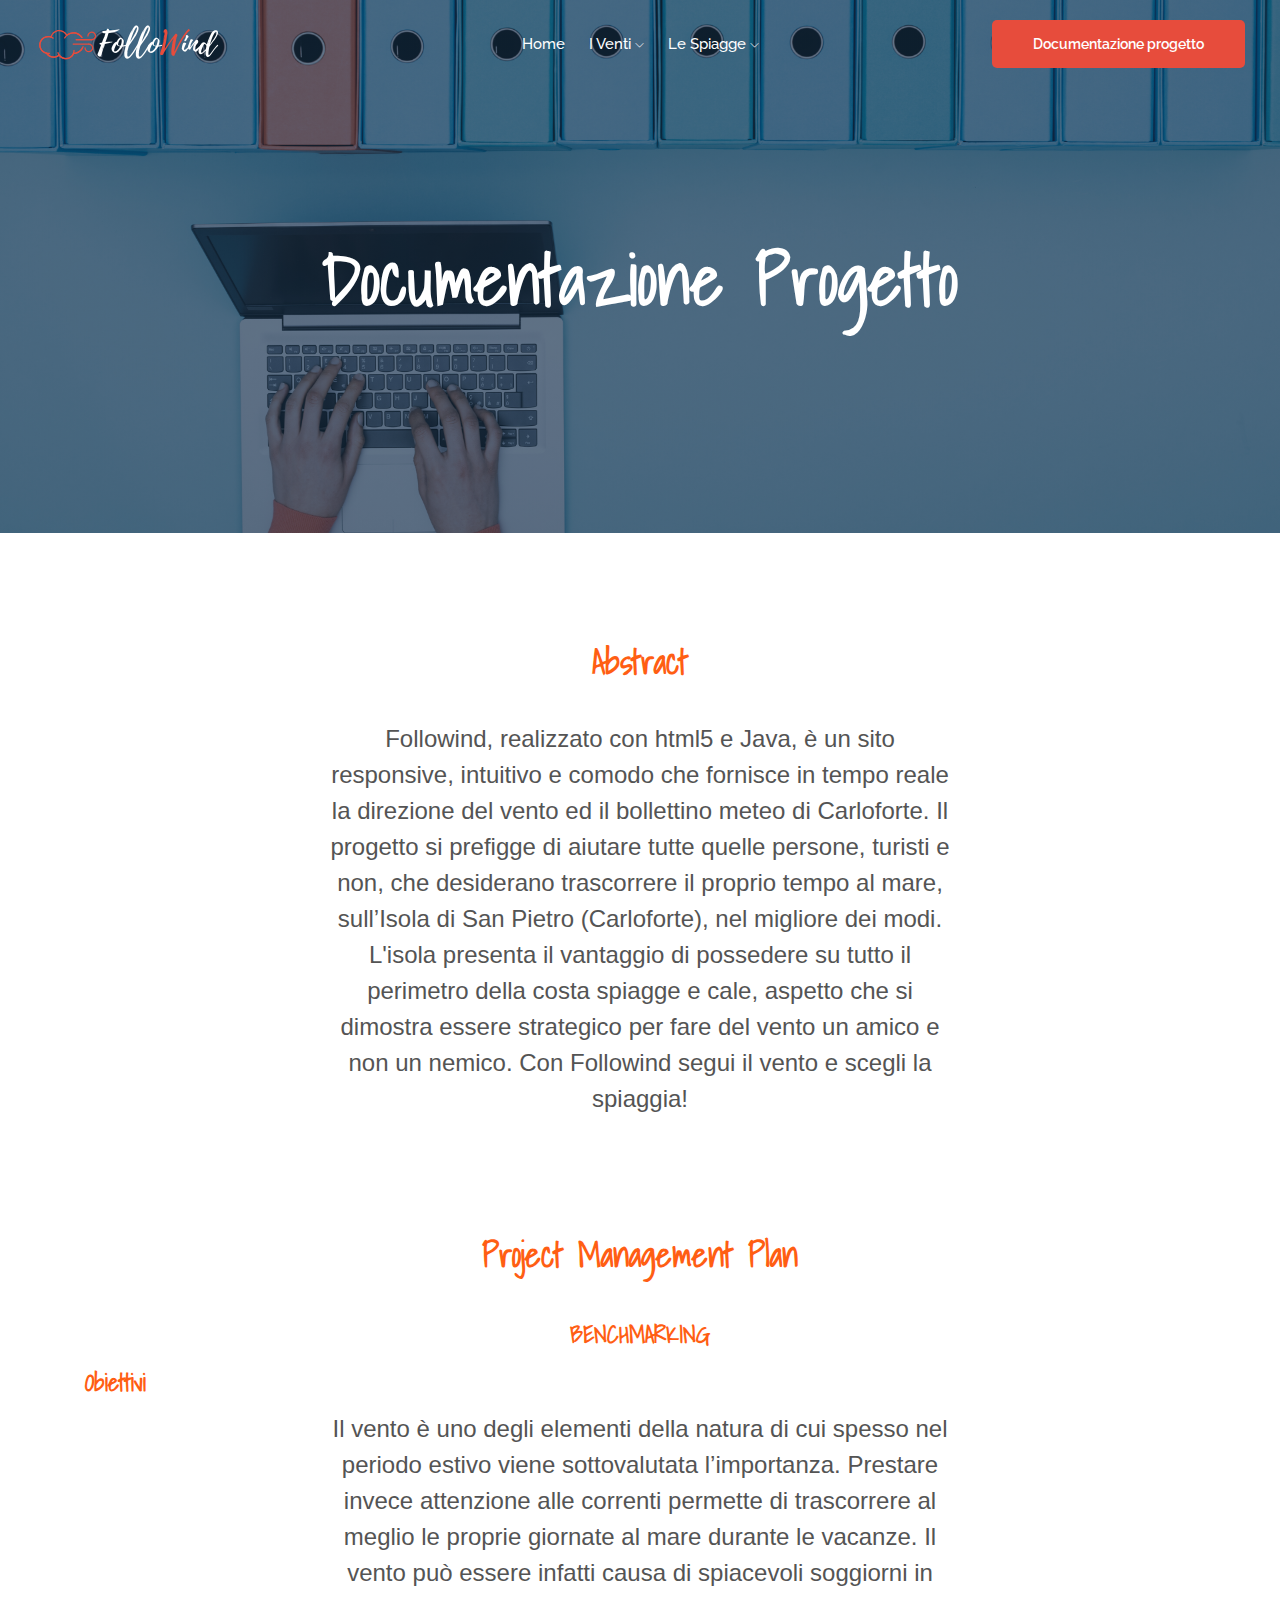
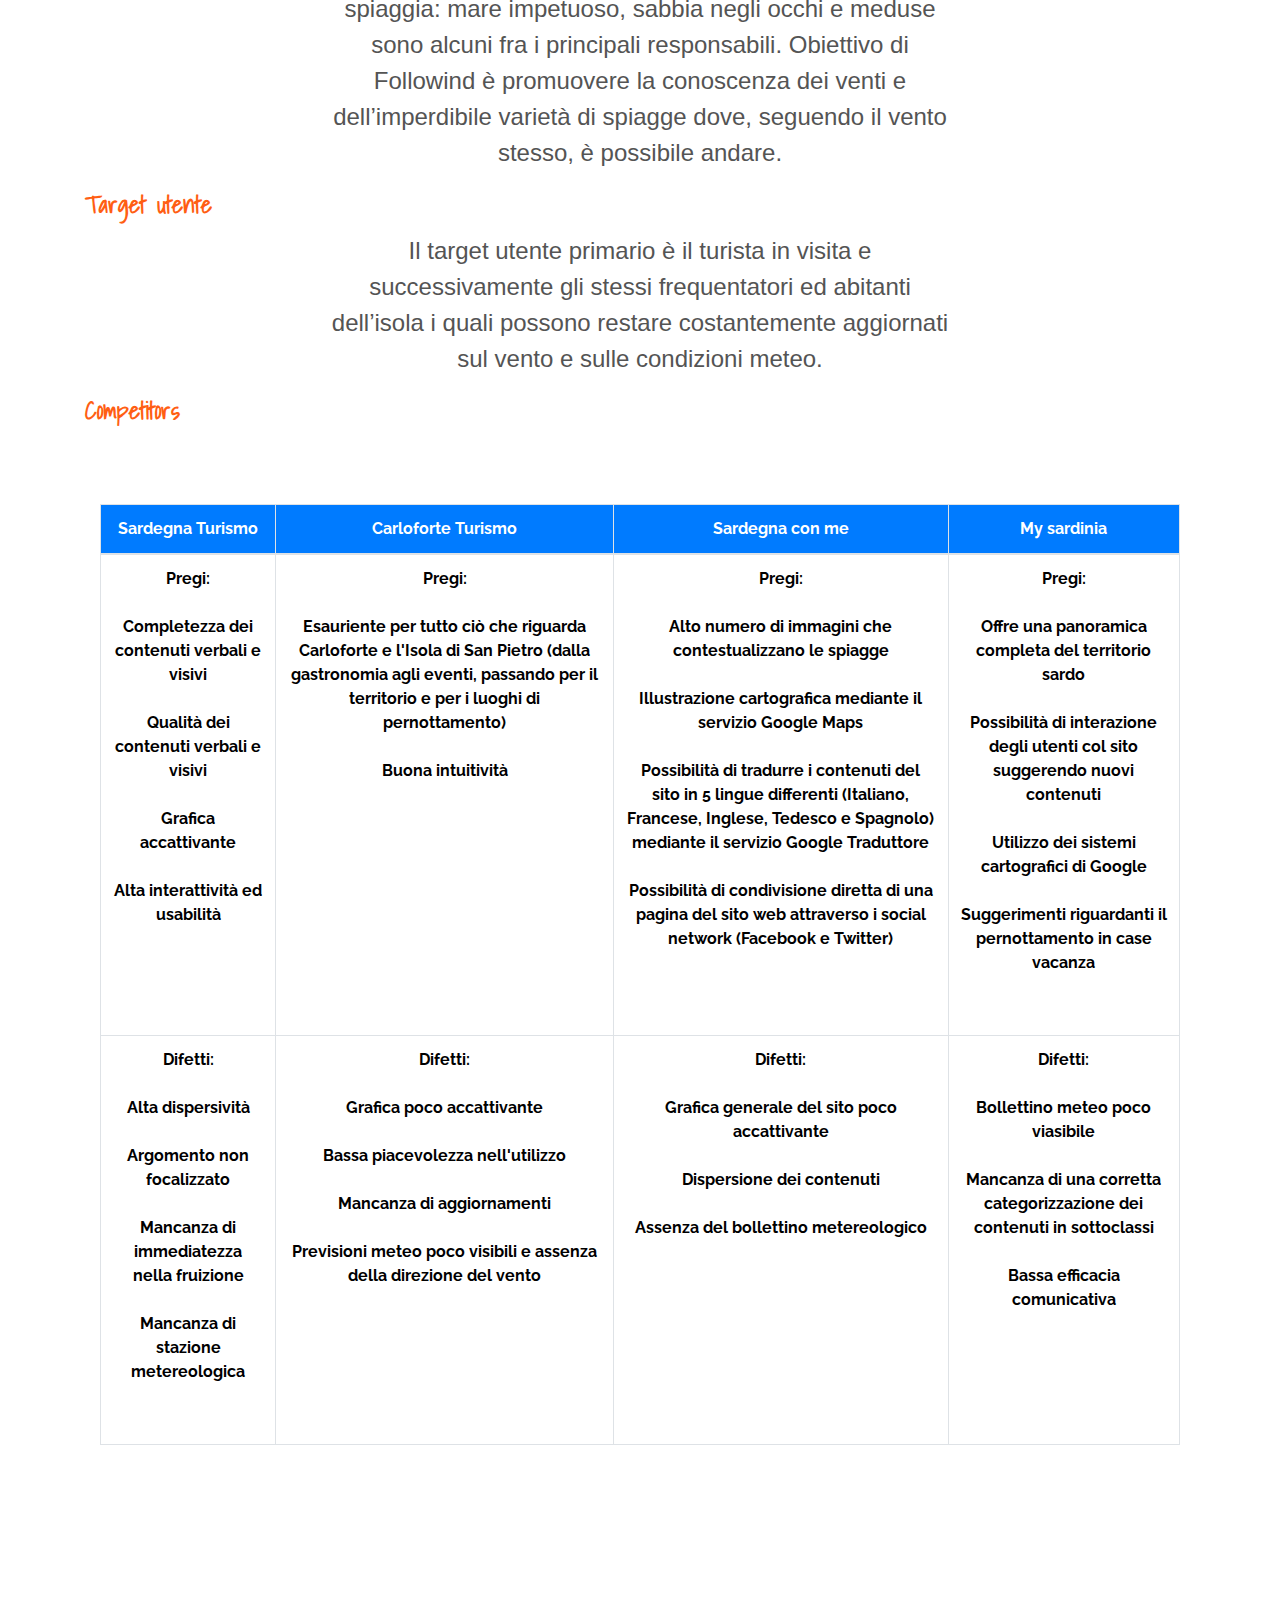
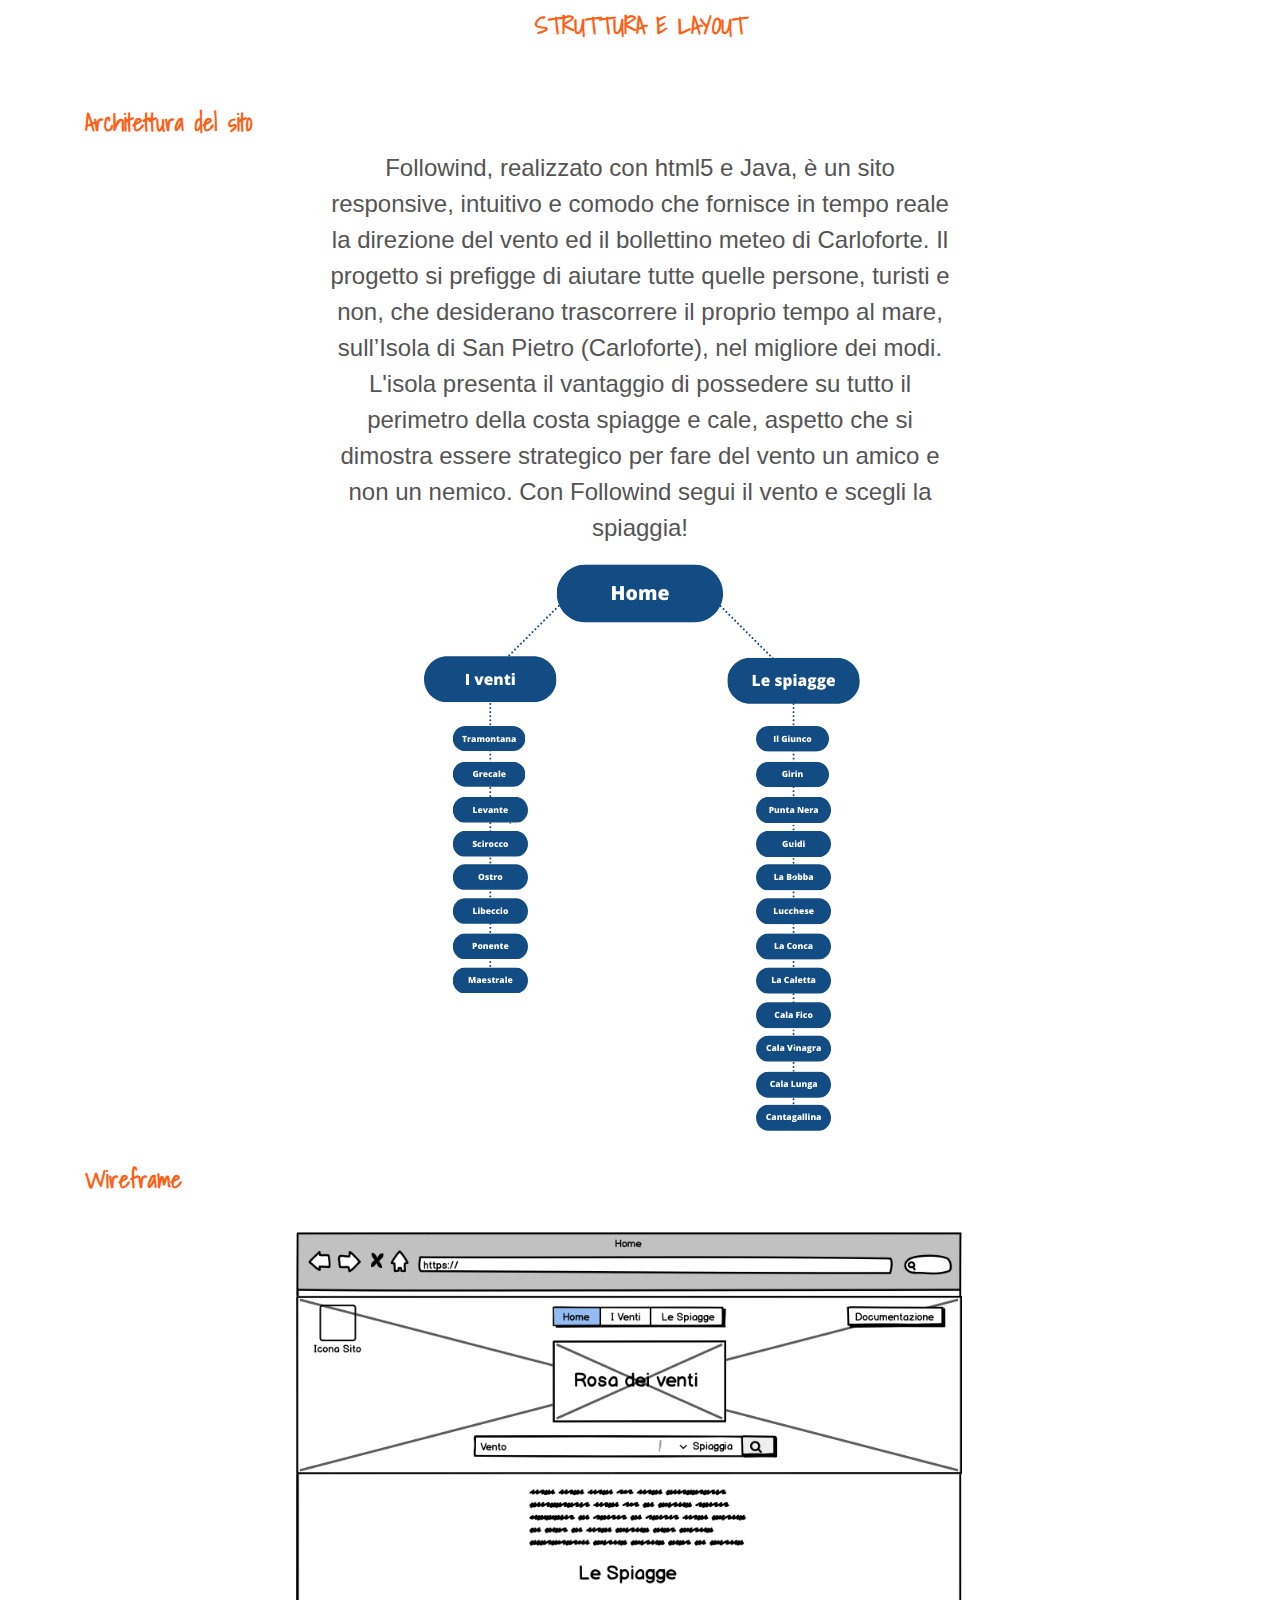
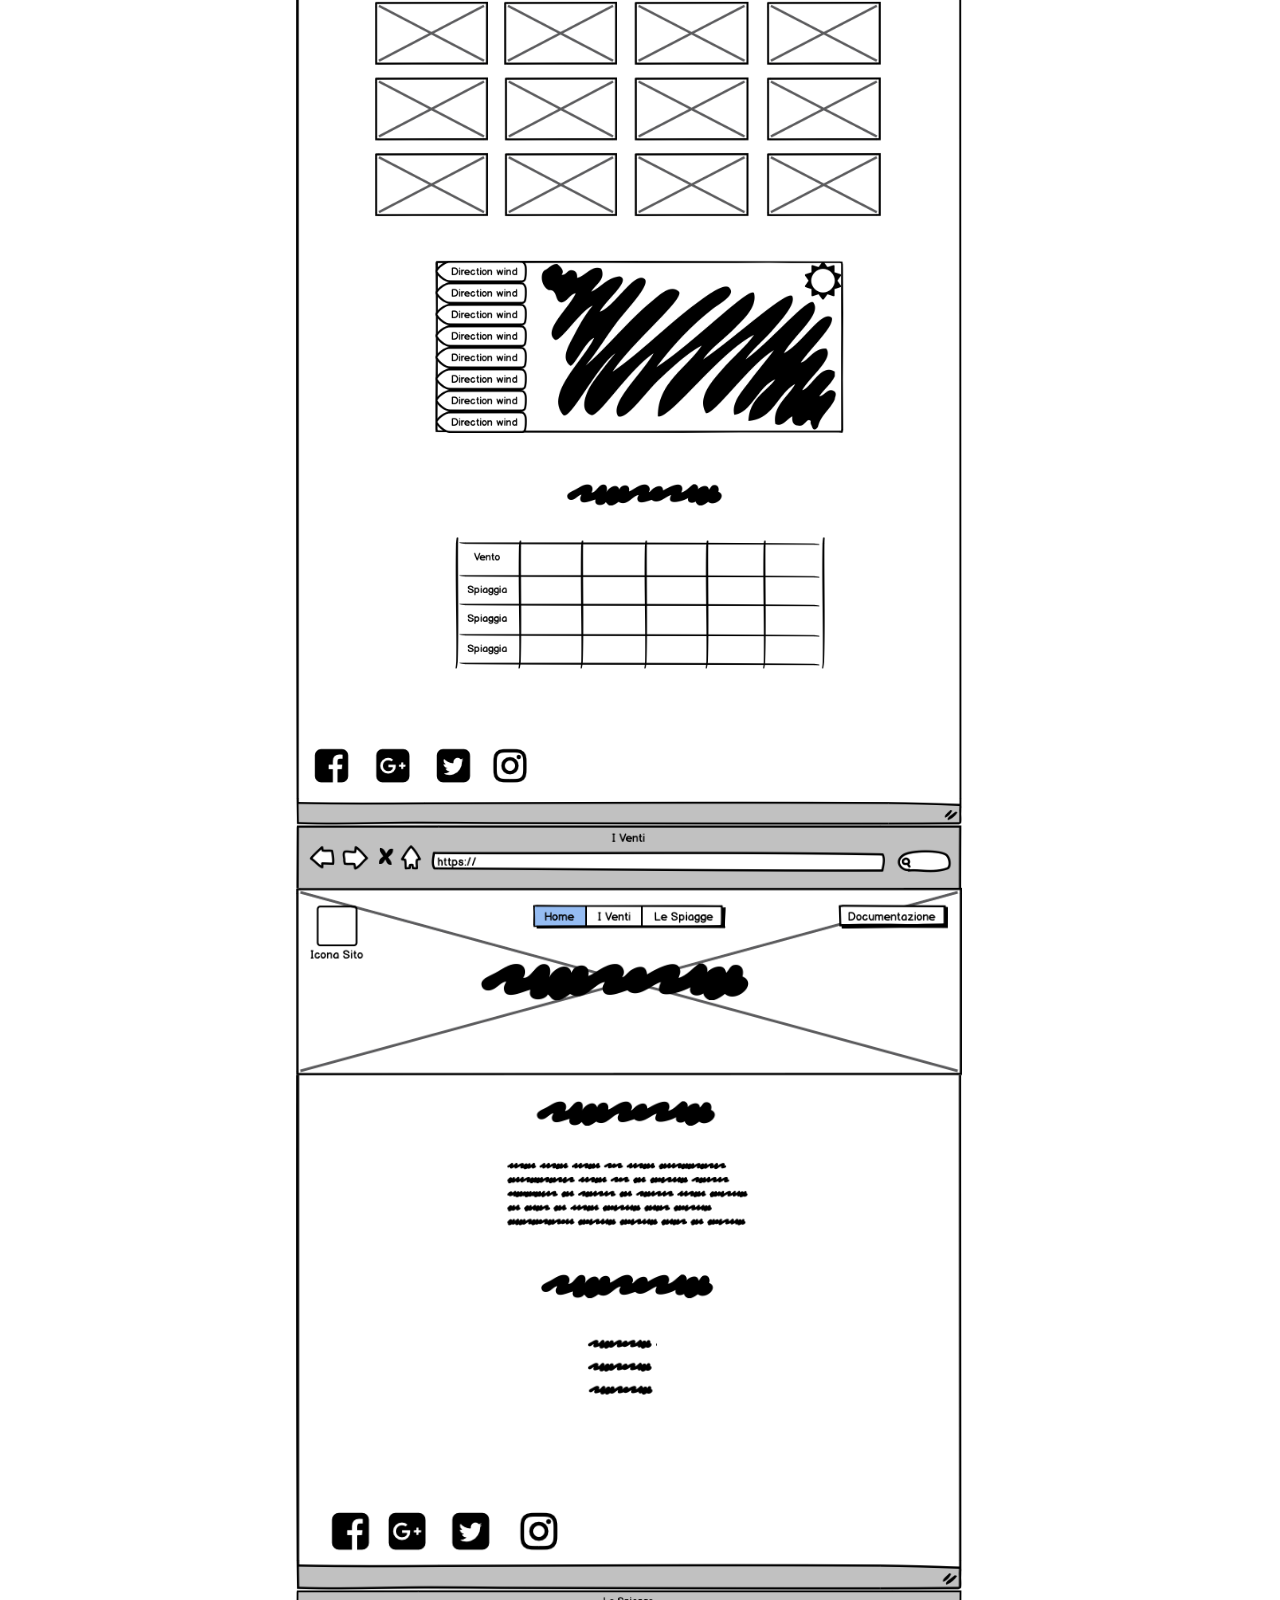
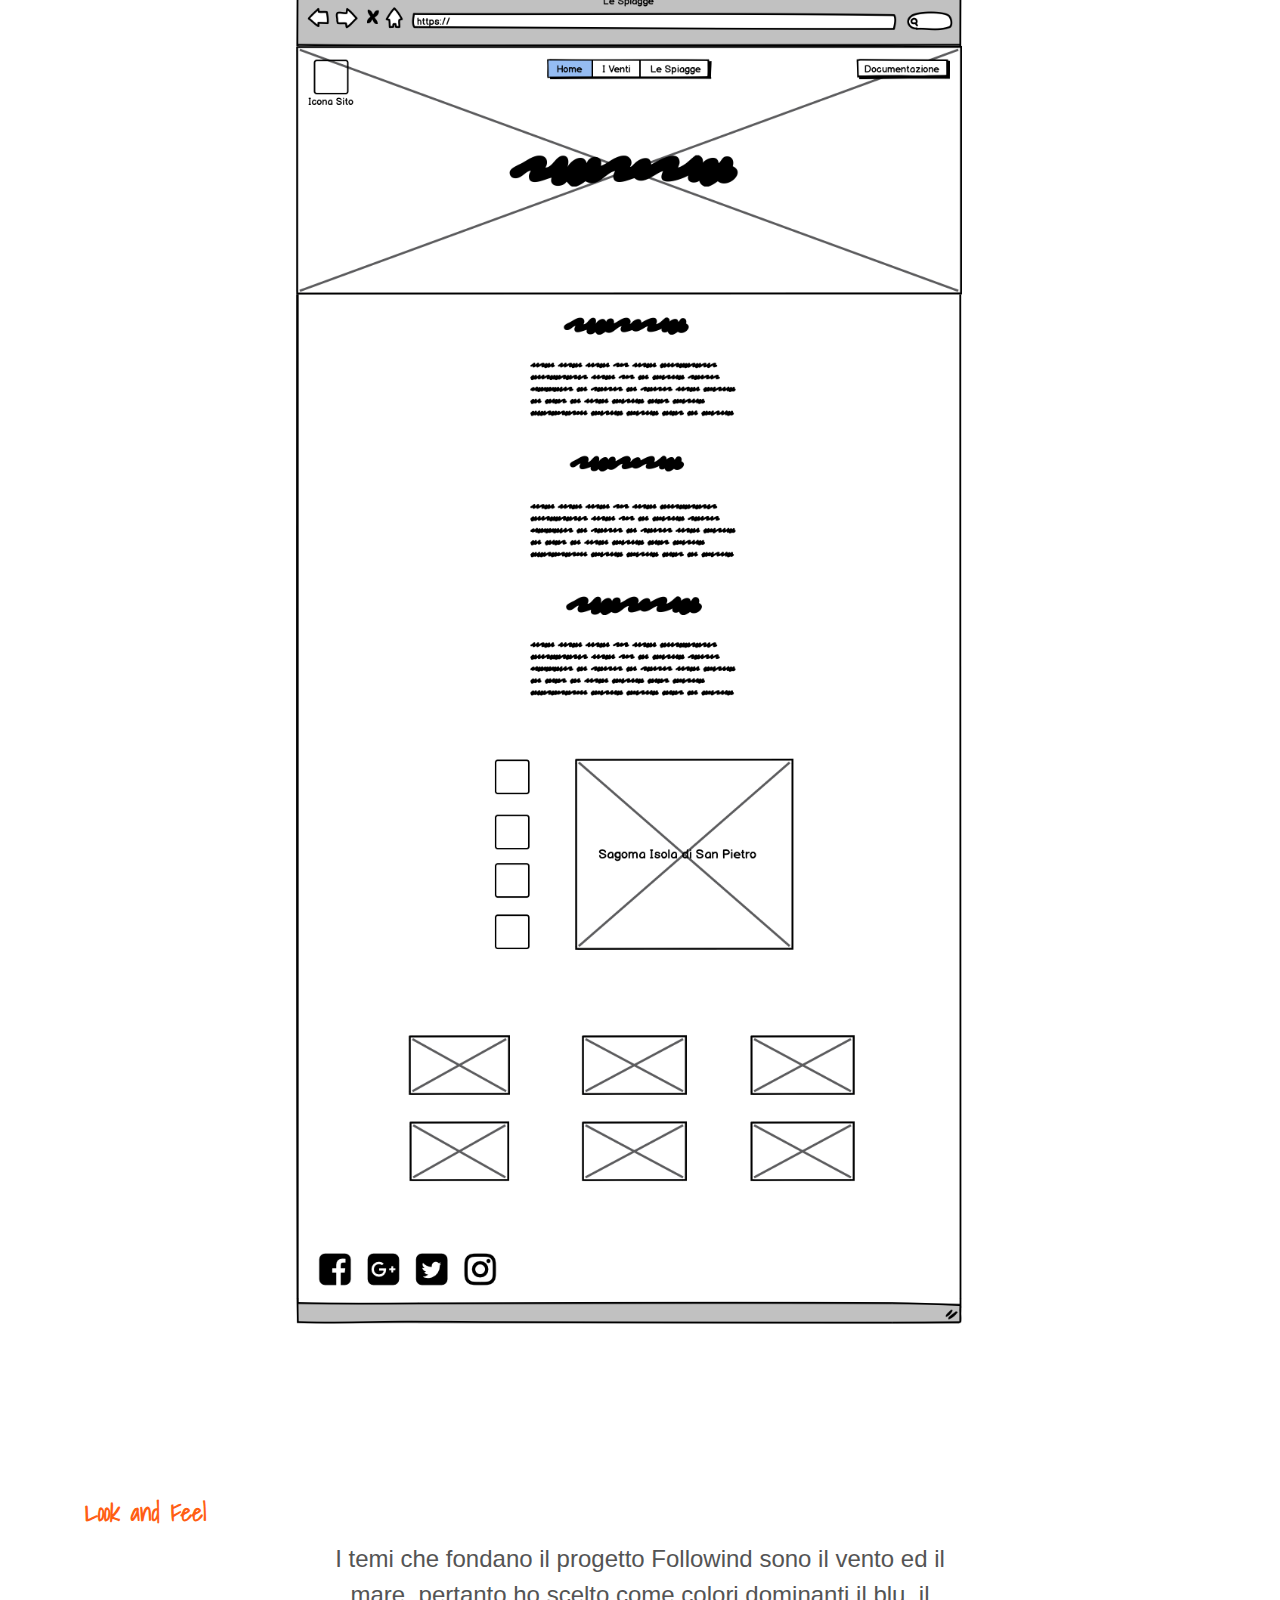
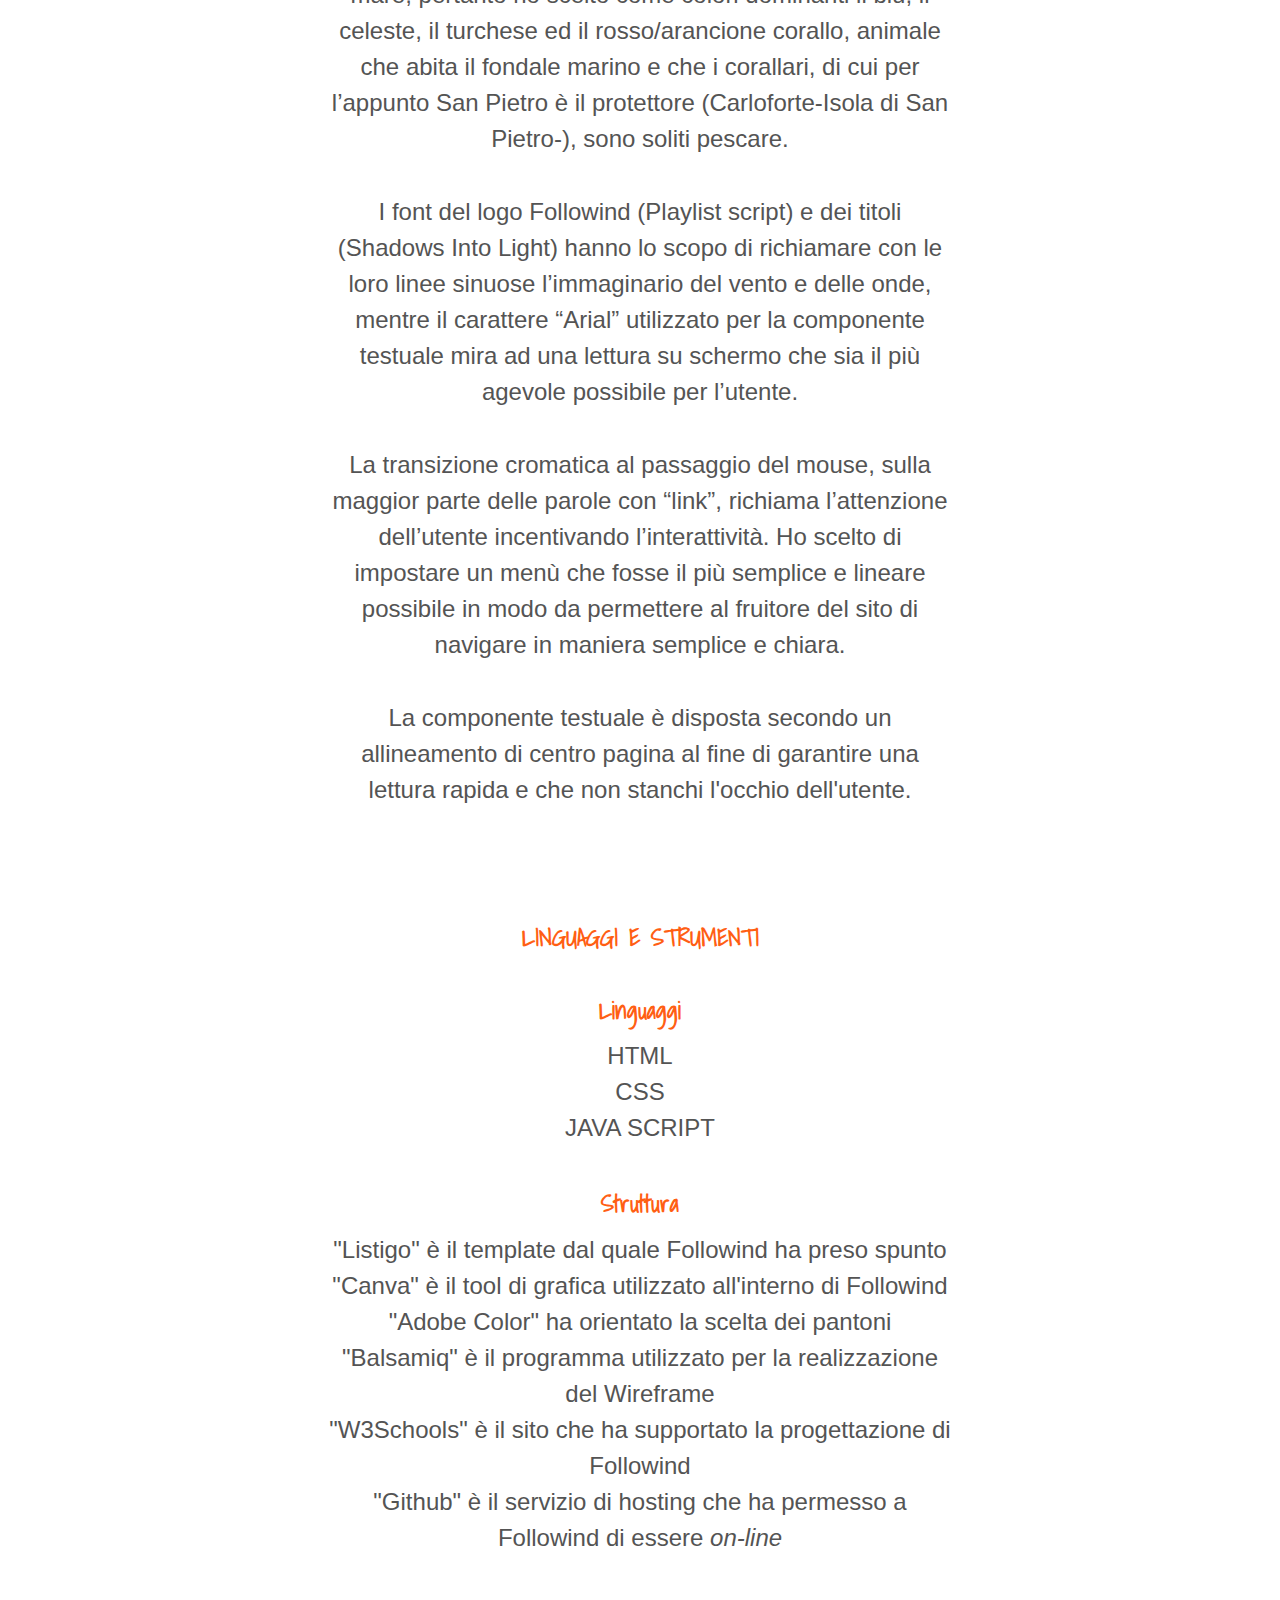
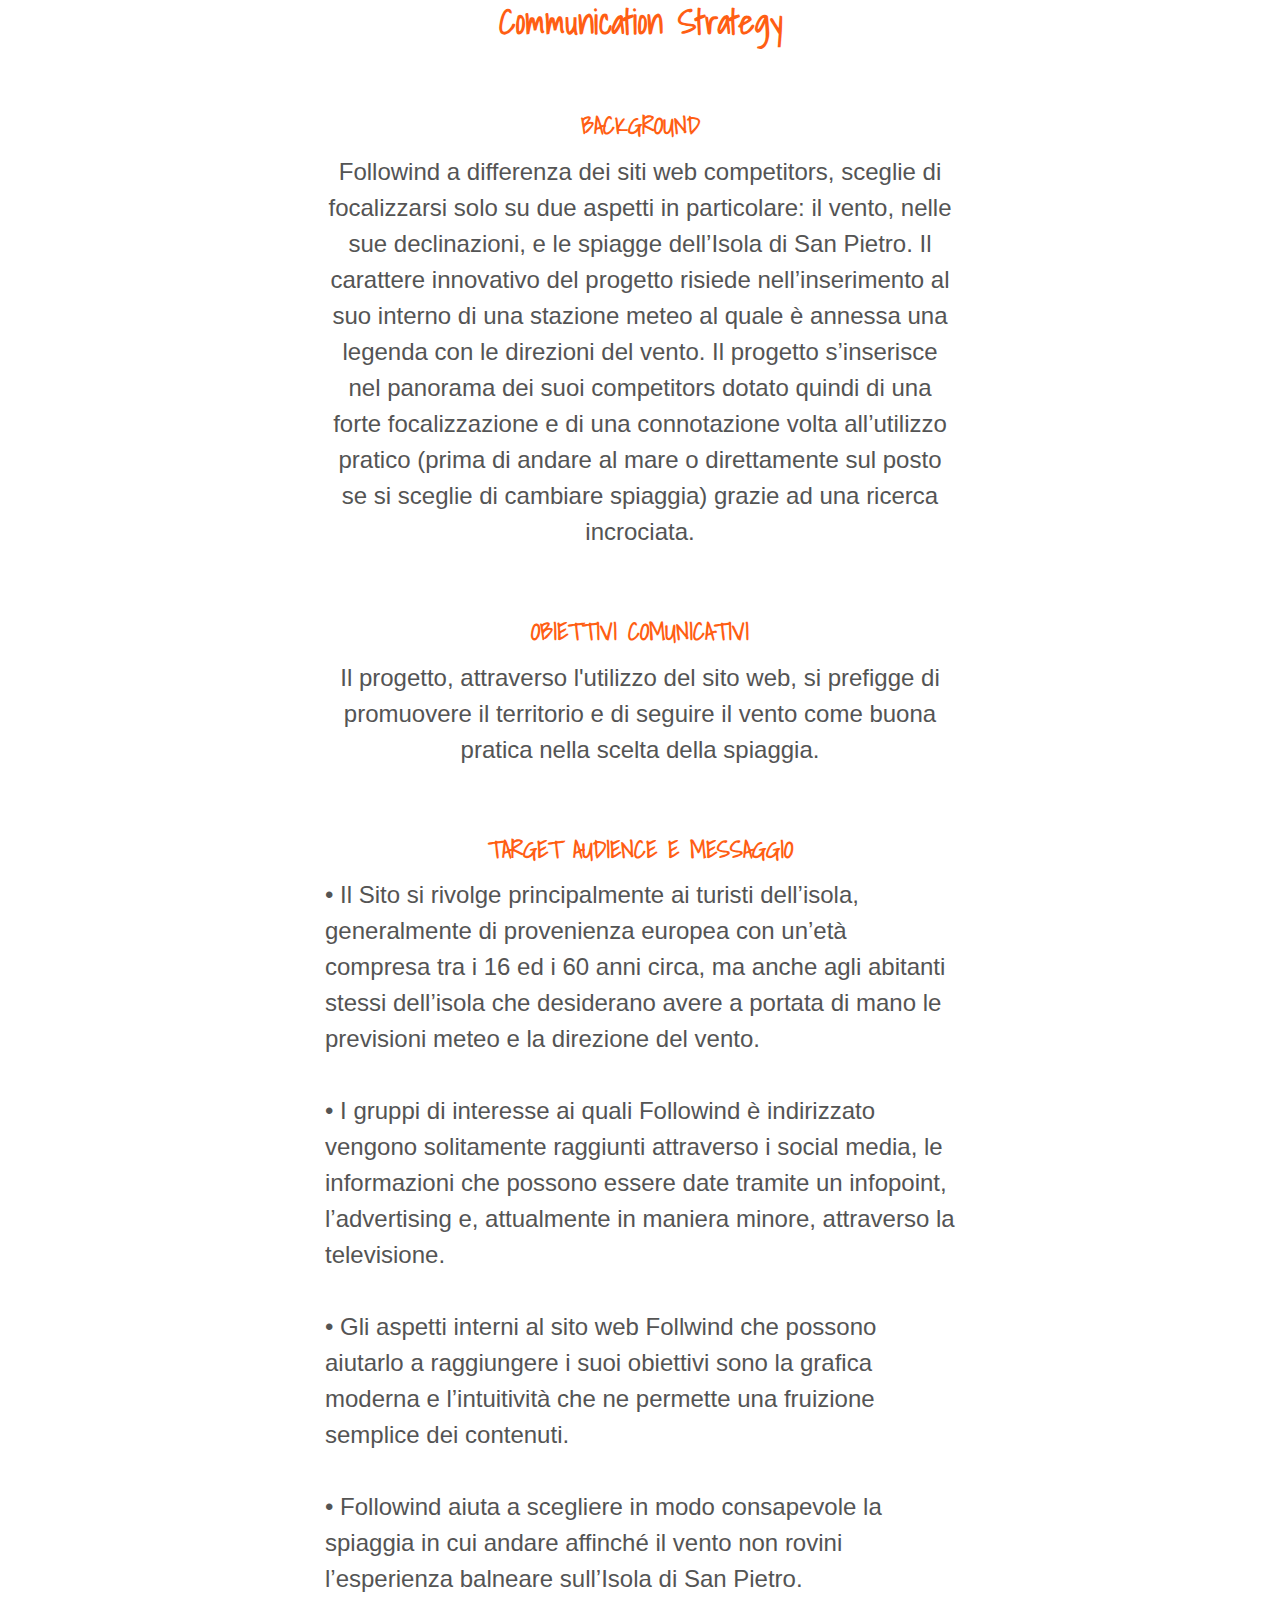
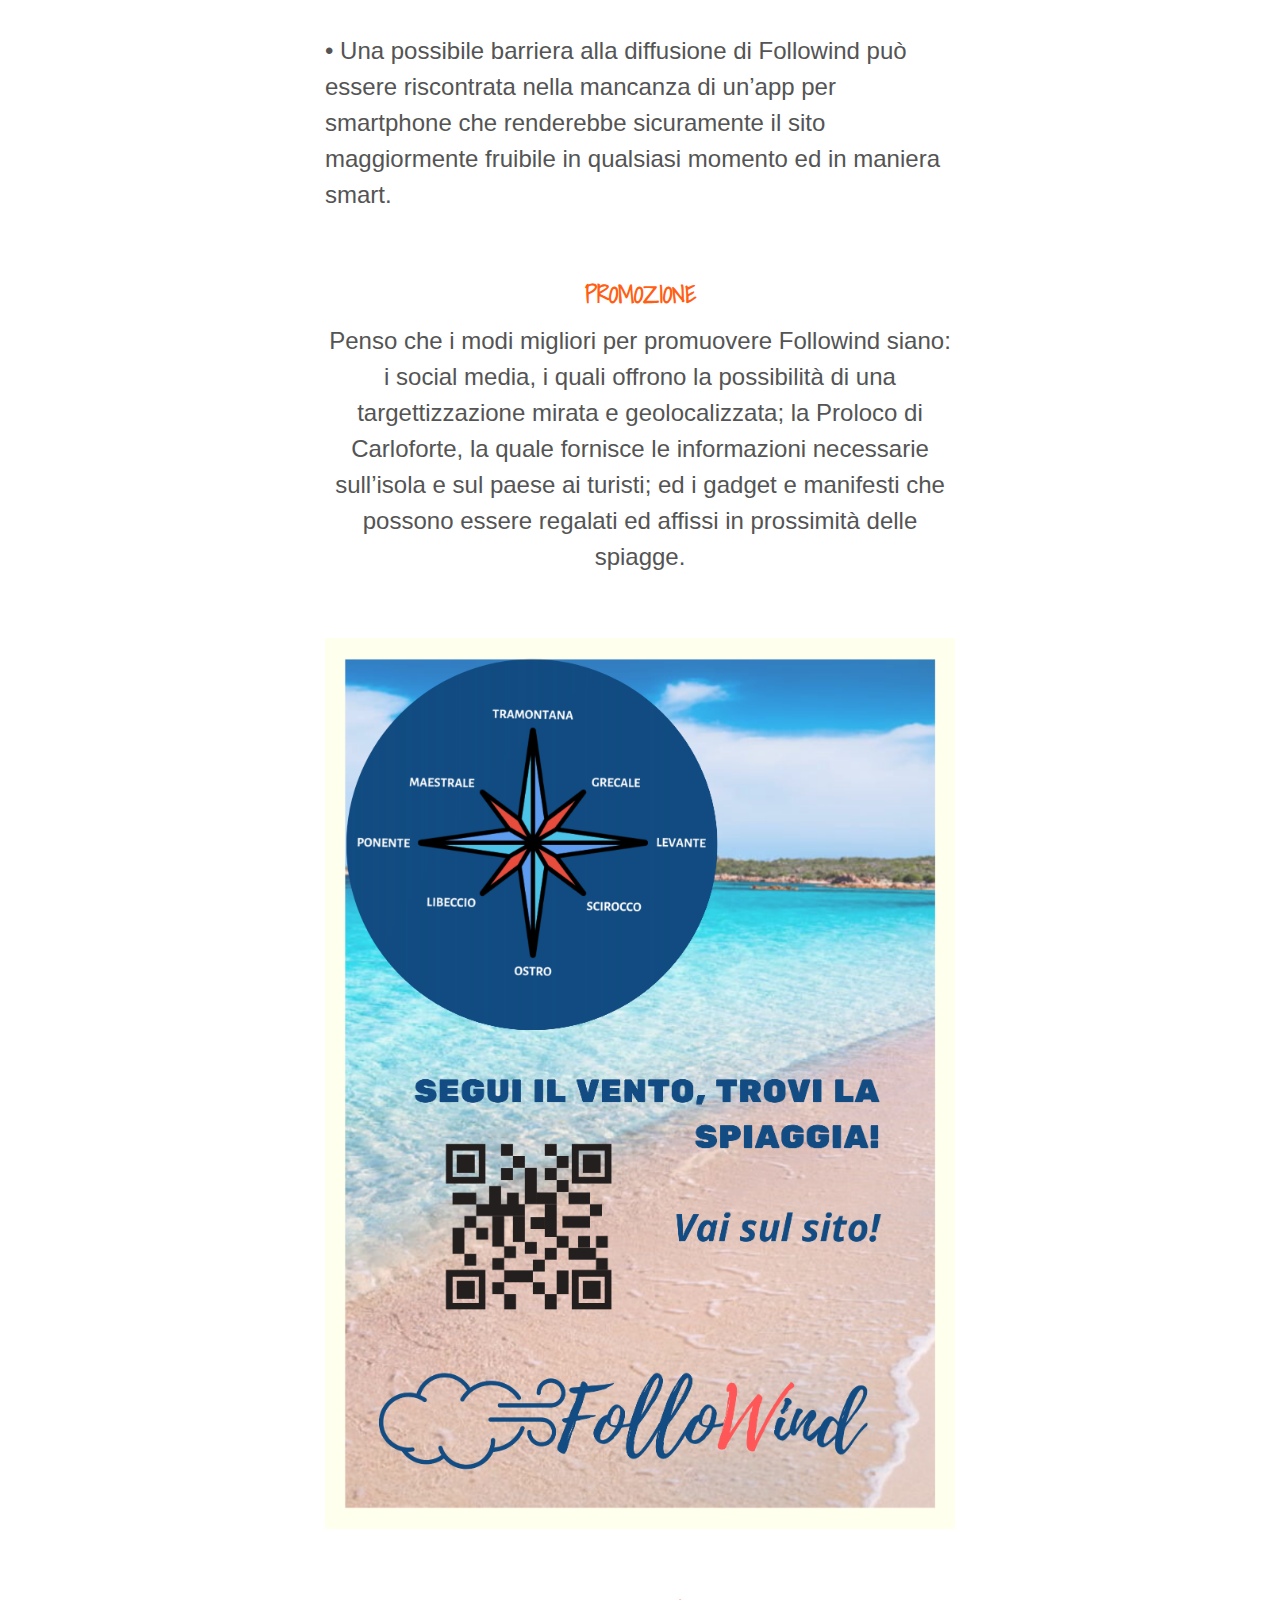
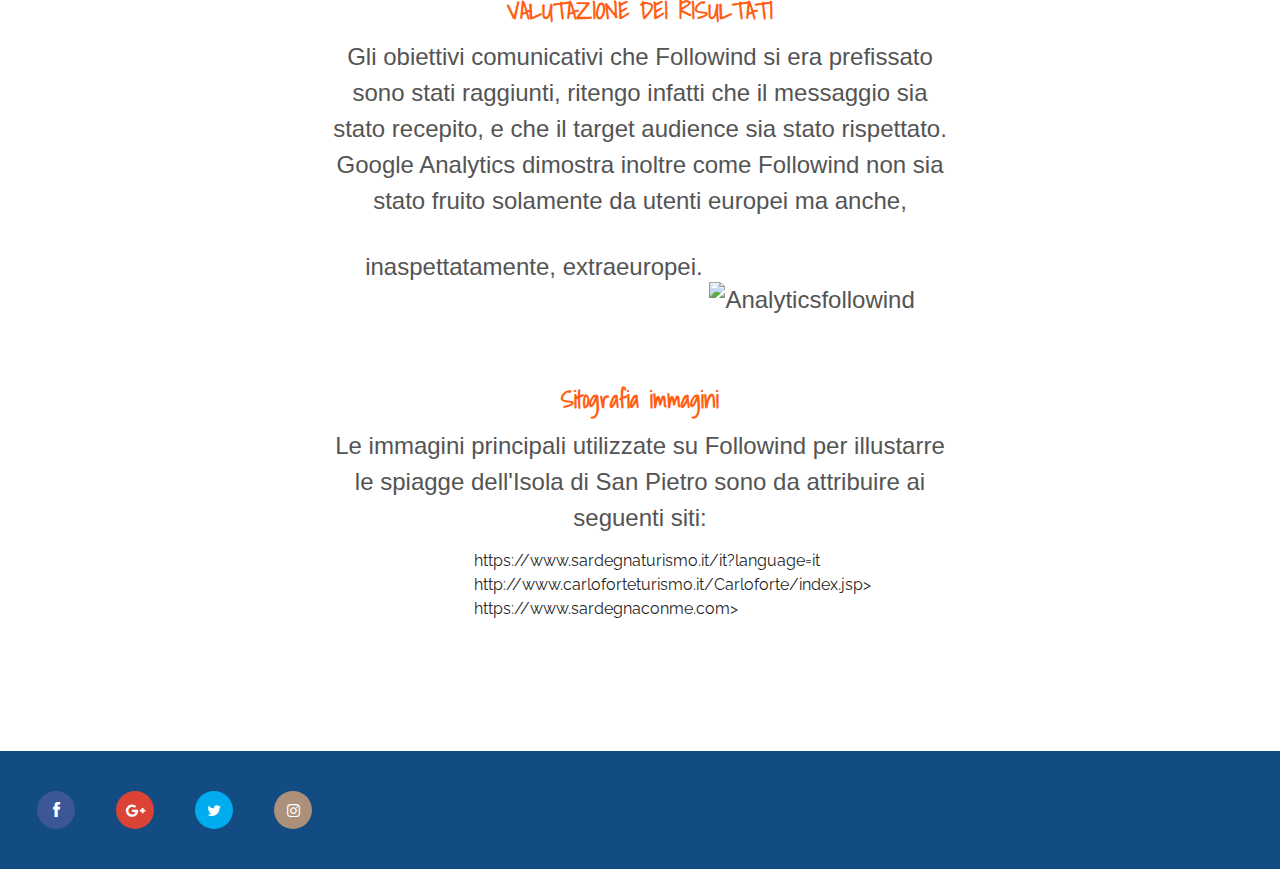
==== commit 54e55c59: "Update documentazione.html" ====
--- a/documentazione.html
+++ b/documentazione.html
@@ -319,7 +319,9 @@
 "Listigo" è il template dal quale Followind ha preso spunto
 <br>"Canva" è il tool di grafica utilizzato all'interno di Followind
 <br>"Adobe Color"  ha orientato la scelta dei pantoni
-<br>"Github" è il servizio di hosting che ha permesso a Followind di essere <i>on-line</i>!
+<br>"Balsamiq" è il programma utilizzato per la realizzazione del Wireframe
+<br>"W3Schools" è il sito che ha supportato la progettazione di Followind
+<br>"Github" è il servizio di hosting che ha permesso a Followind di essere <i>on-line</i>
 
 </p>
 
@@ -333,7 +335,7 @@
 
           <p class="sample-text"style="text-align: center">
         
-Followind a differenza dei siti web competitors, sceglie di focalizzarsi solo su due aspetti in particolare: il vento, nelle sue declinazioni, e le spiagge dell’Isola di San Pietro. Il carattere innovativo del progetto risiede nell’inserimento al suo interno di una stazione meteo al quale è annessa una legenda con le direzioni del vento. Il progetto s’inserisce nel panorama dei suoi competitors dotato quindi di una forte focalizzazione e di una connotazione volta all’utilizzo pratico (prima di andare al mare o direttamente sul posto se si sceglie di cambiare spiaggia) grazie ad una ricerca incorciata.
+Followind a differenza dei siti web competitors, sceglie di focalizzarsi solo su due aspetti in particolare: il vento, nelle sue declinazioni, e le spiagge dell’Isola di San Pietro. Il carattere innovativo del progetto risiede nell’inserimento al suo interno di una stazione meteo al quale è annessa una legenda con le direzioni del vento. Il progetto s’inserisce nel panorama dei suoi competitors dotato quindi di una forte focalizzazione e di una connotazione volta all’utilizzo pratico (prima di andare al mare o direttamente sul posto se si sceglie di cambiare spiaggia) grazie ad una ricerca incrociata.
 
 </p>
 
@@ -502,4 +504,4 @@
         });
     </script>
 </body>
-</html>+</html>
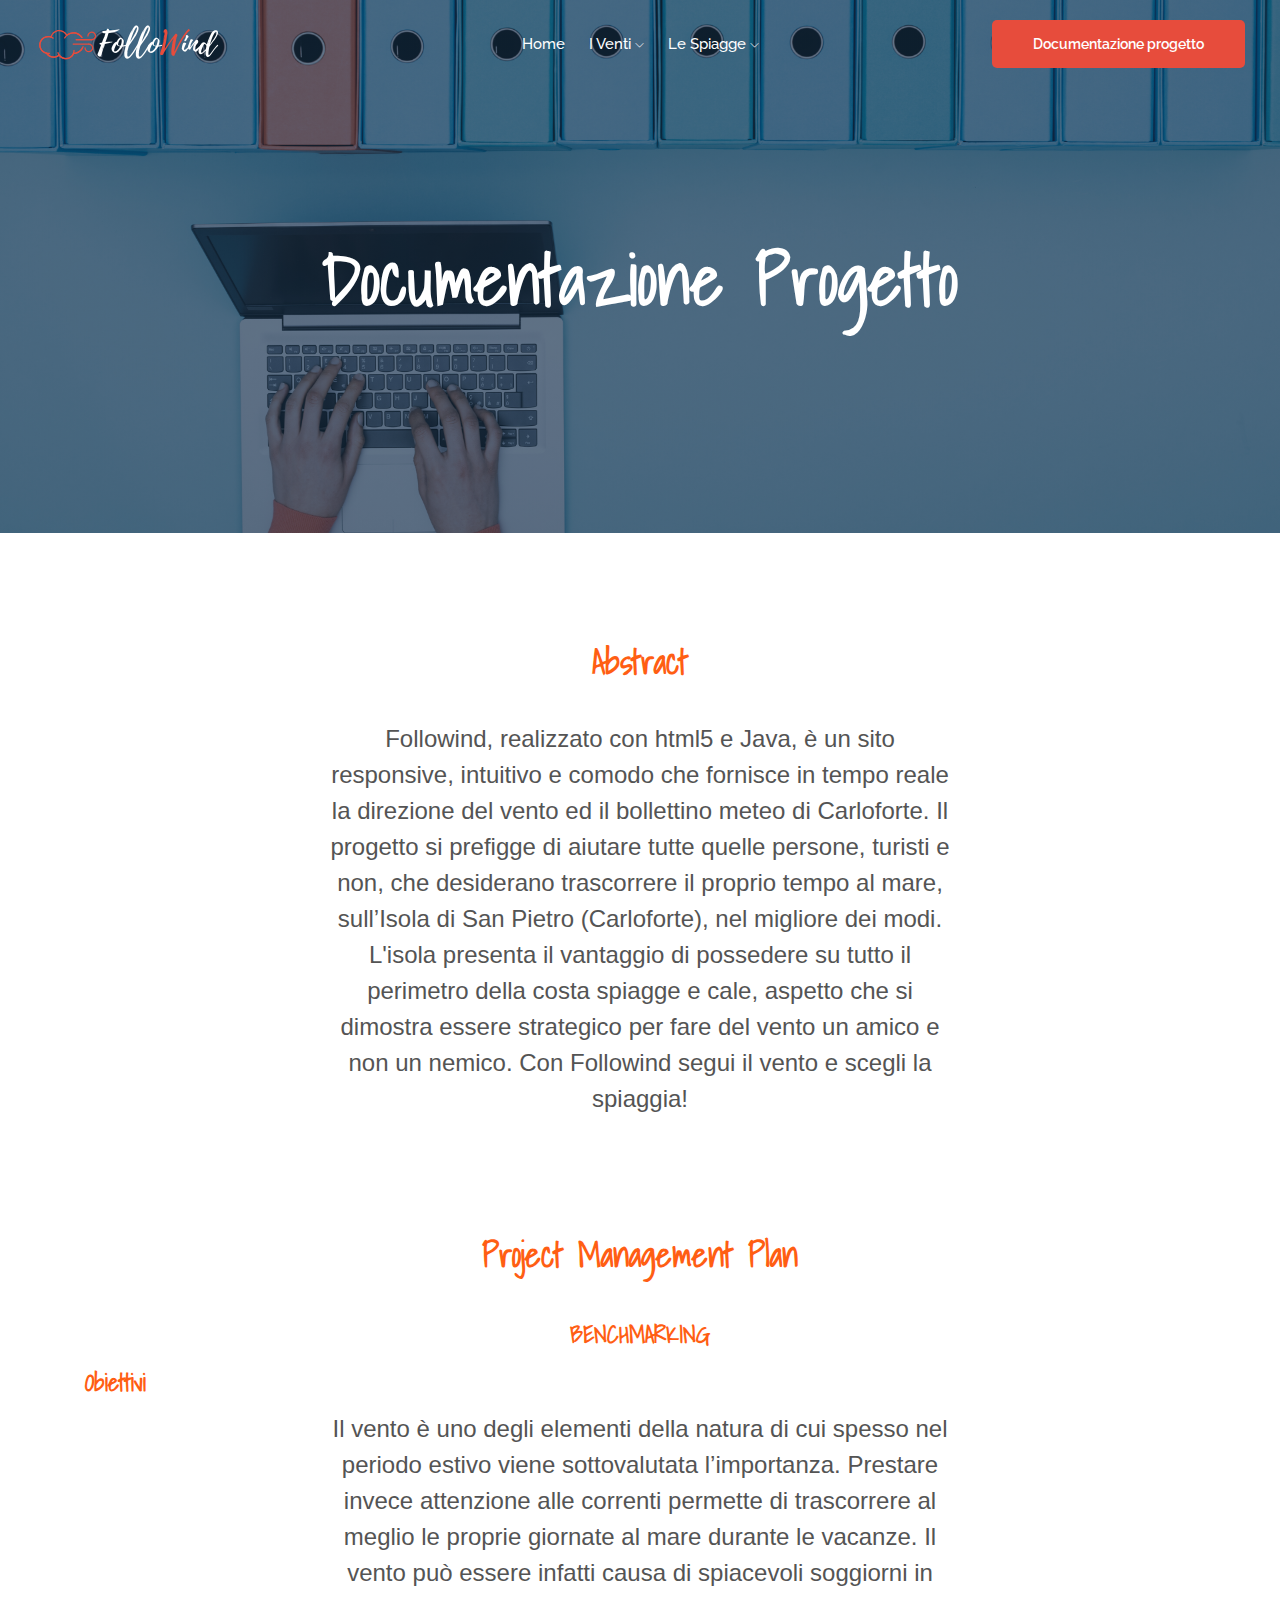
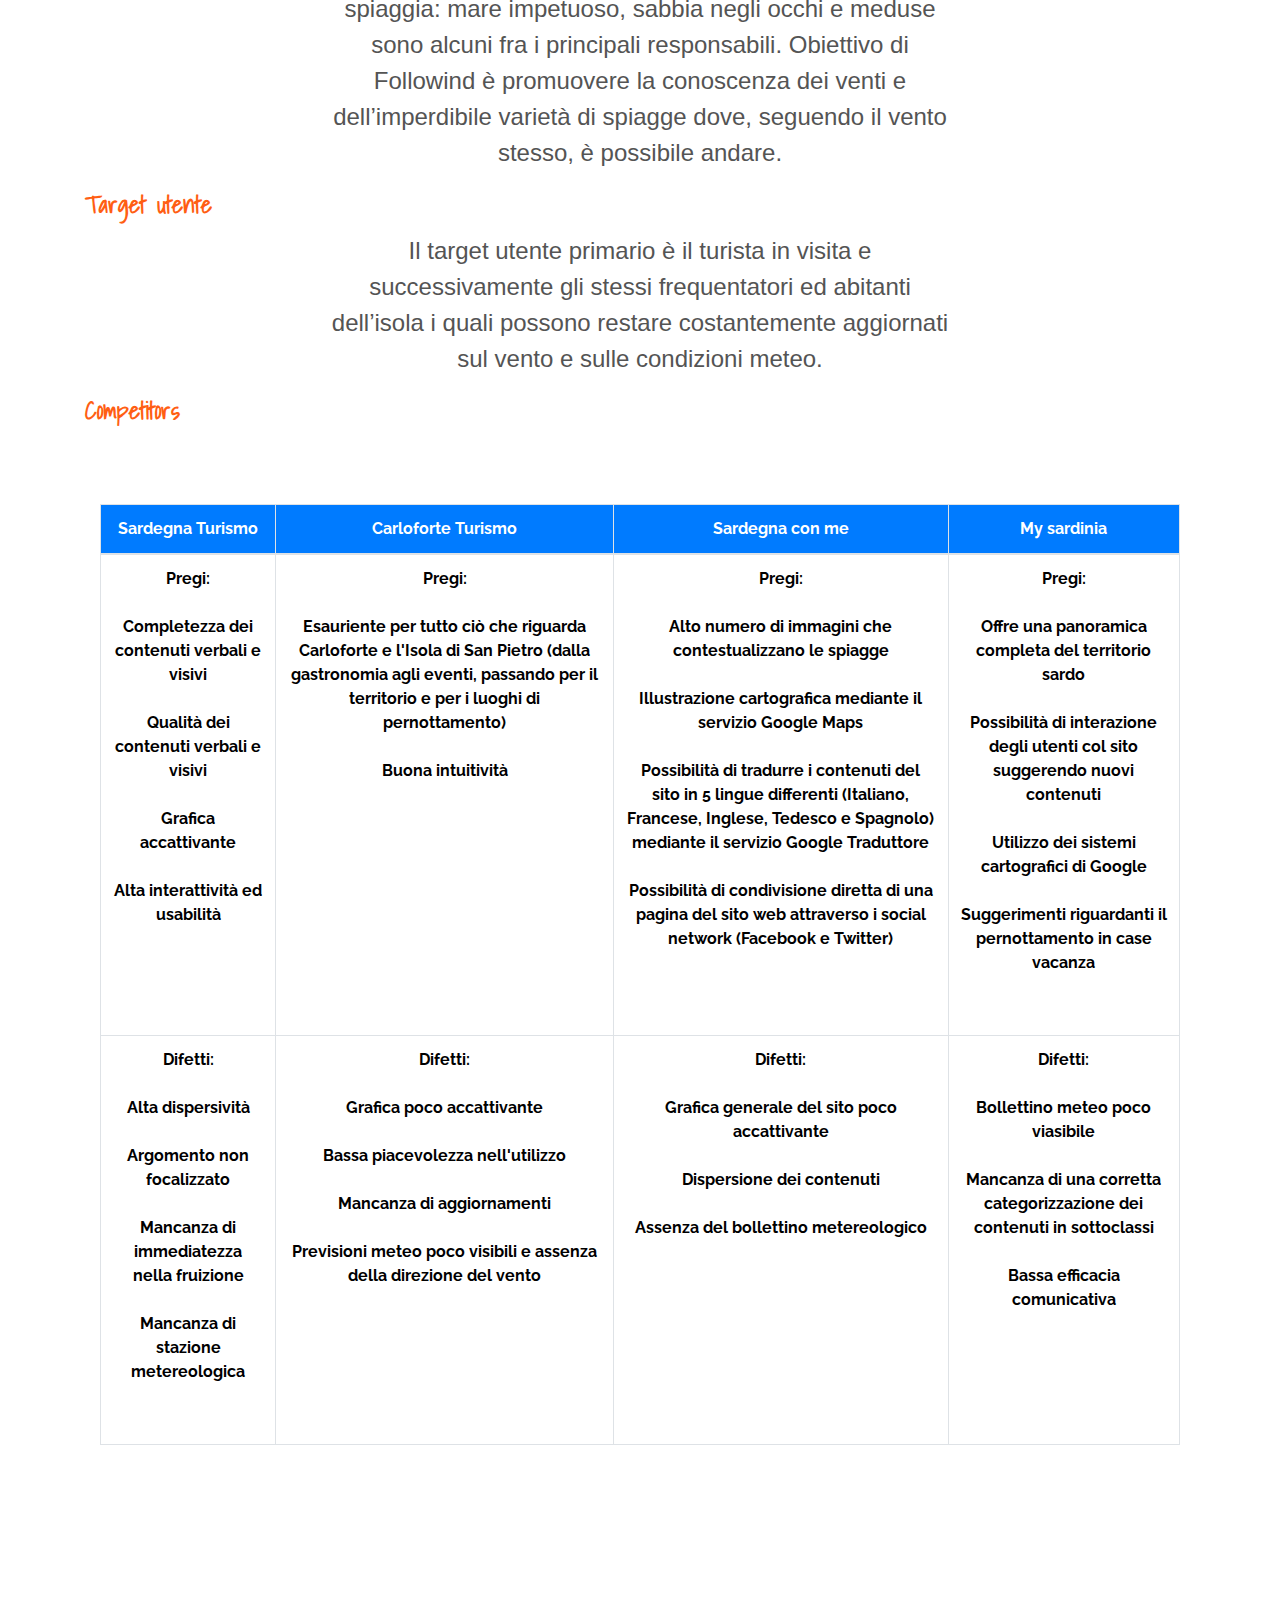
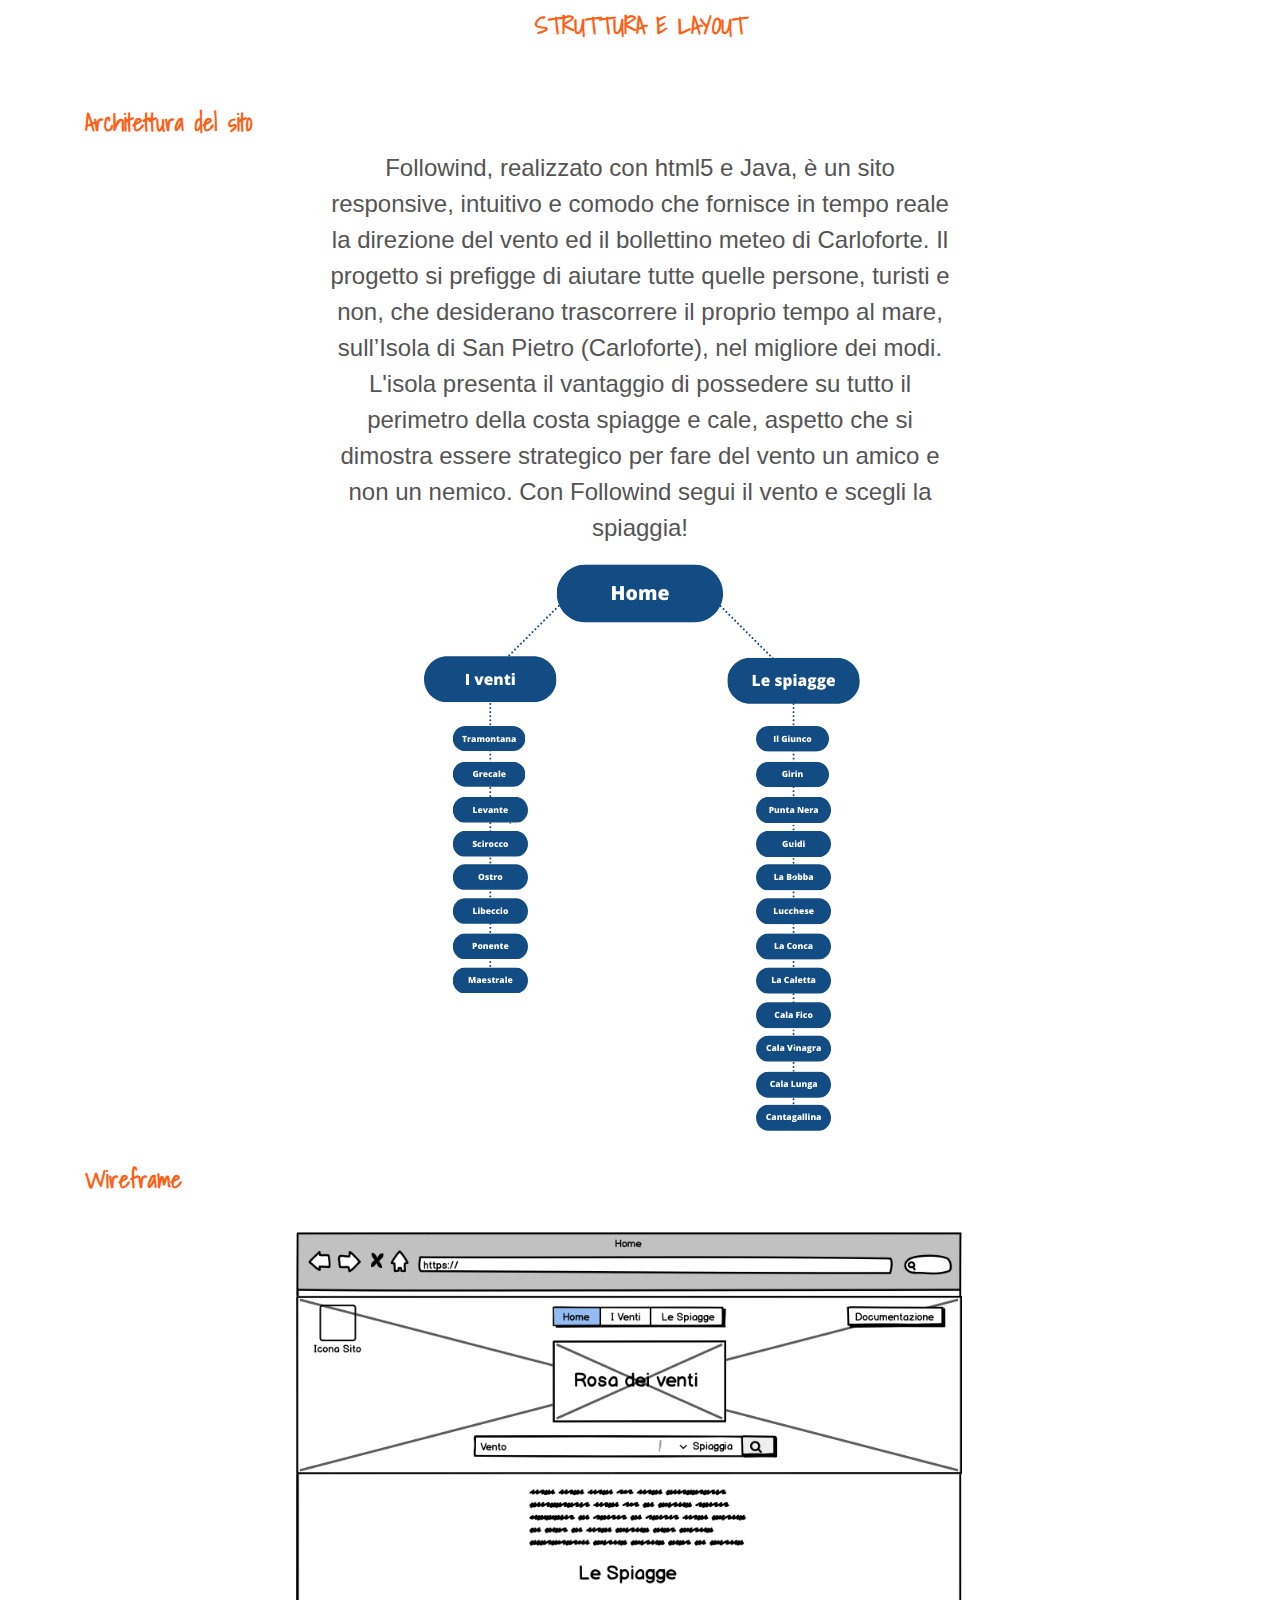
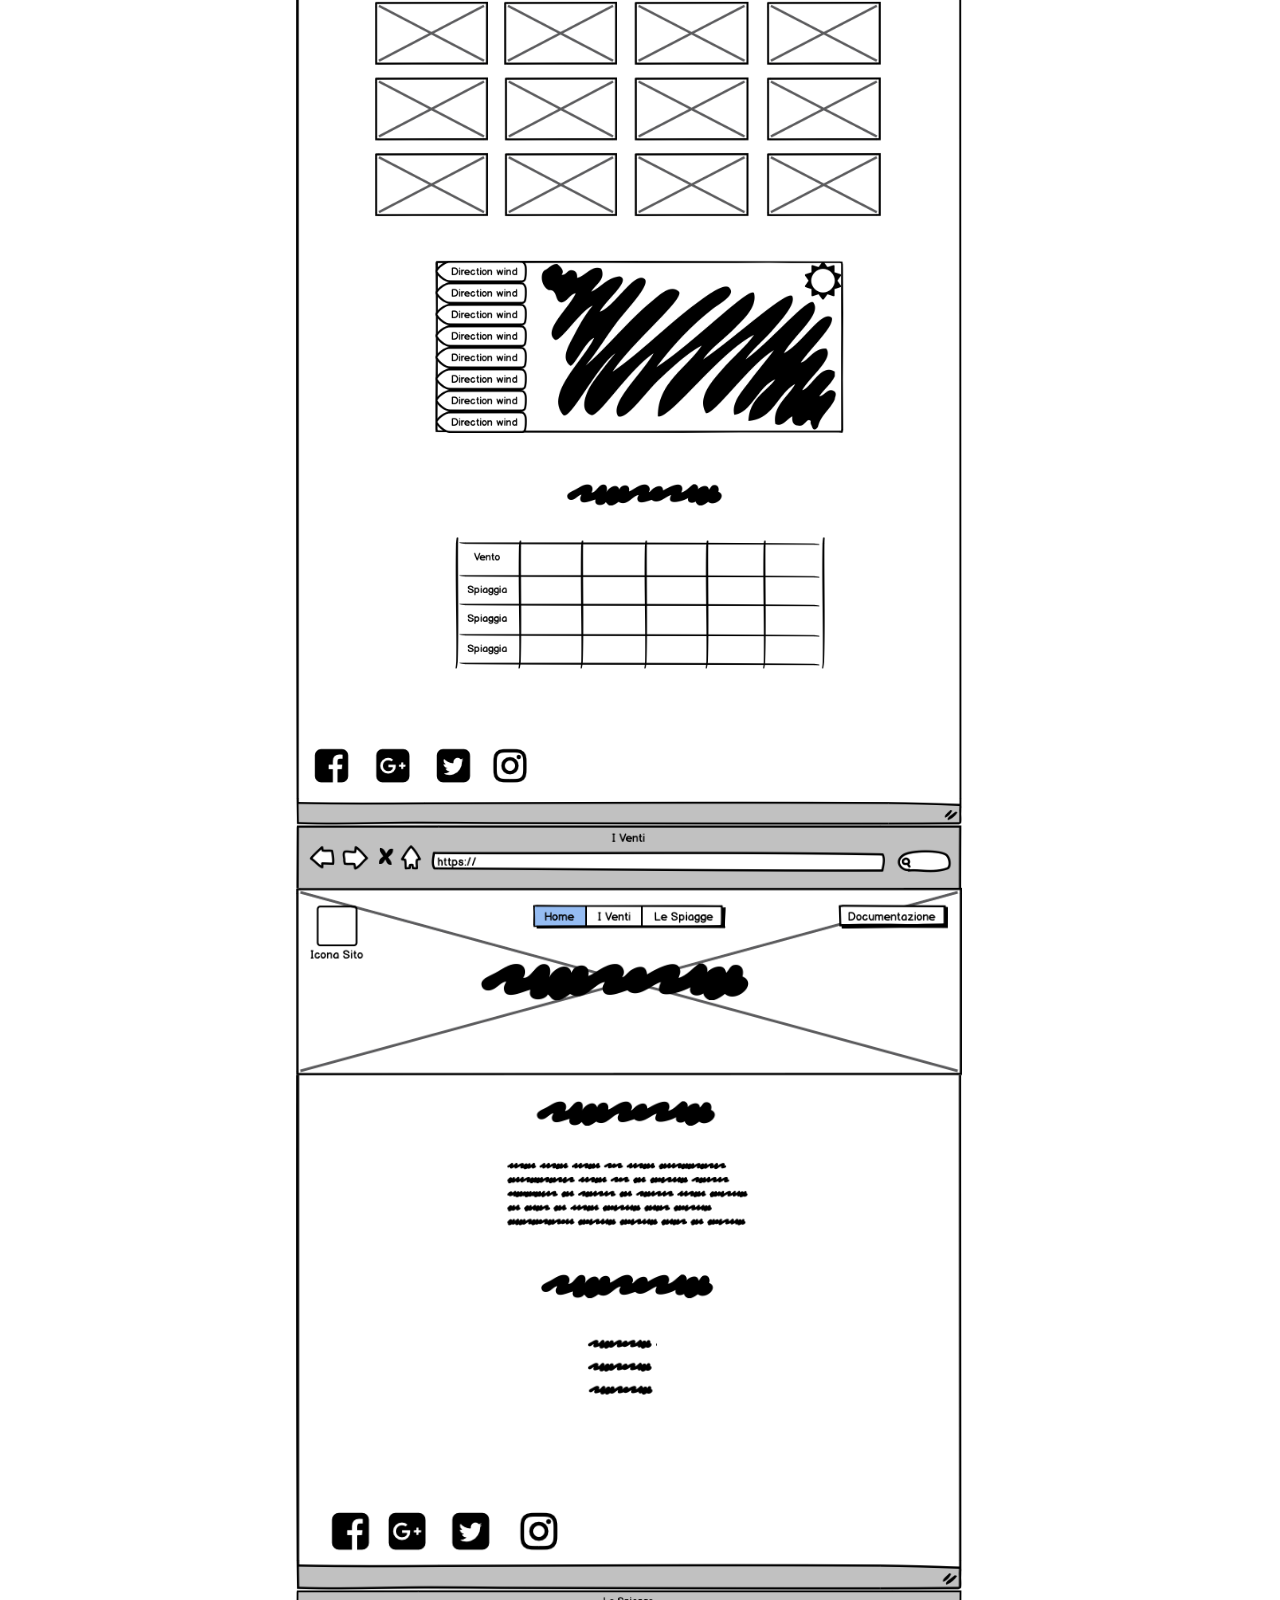
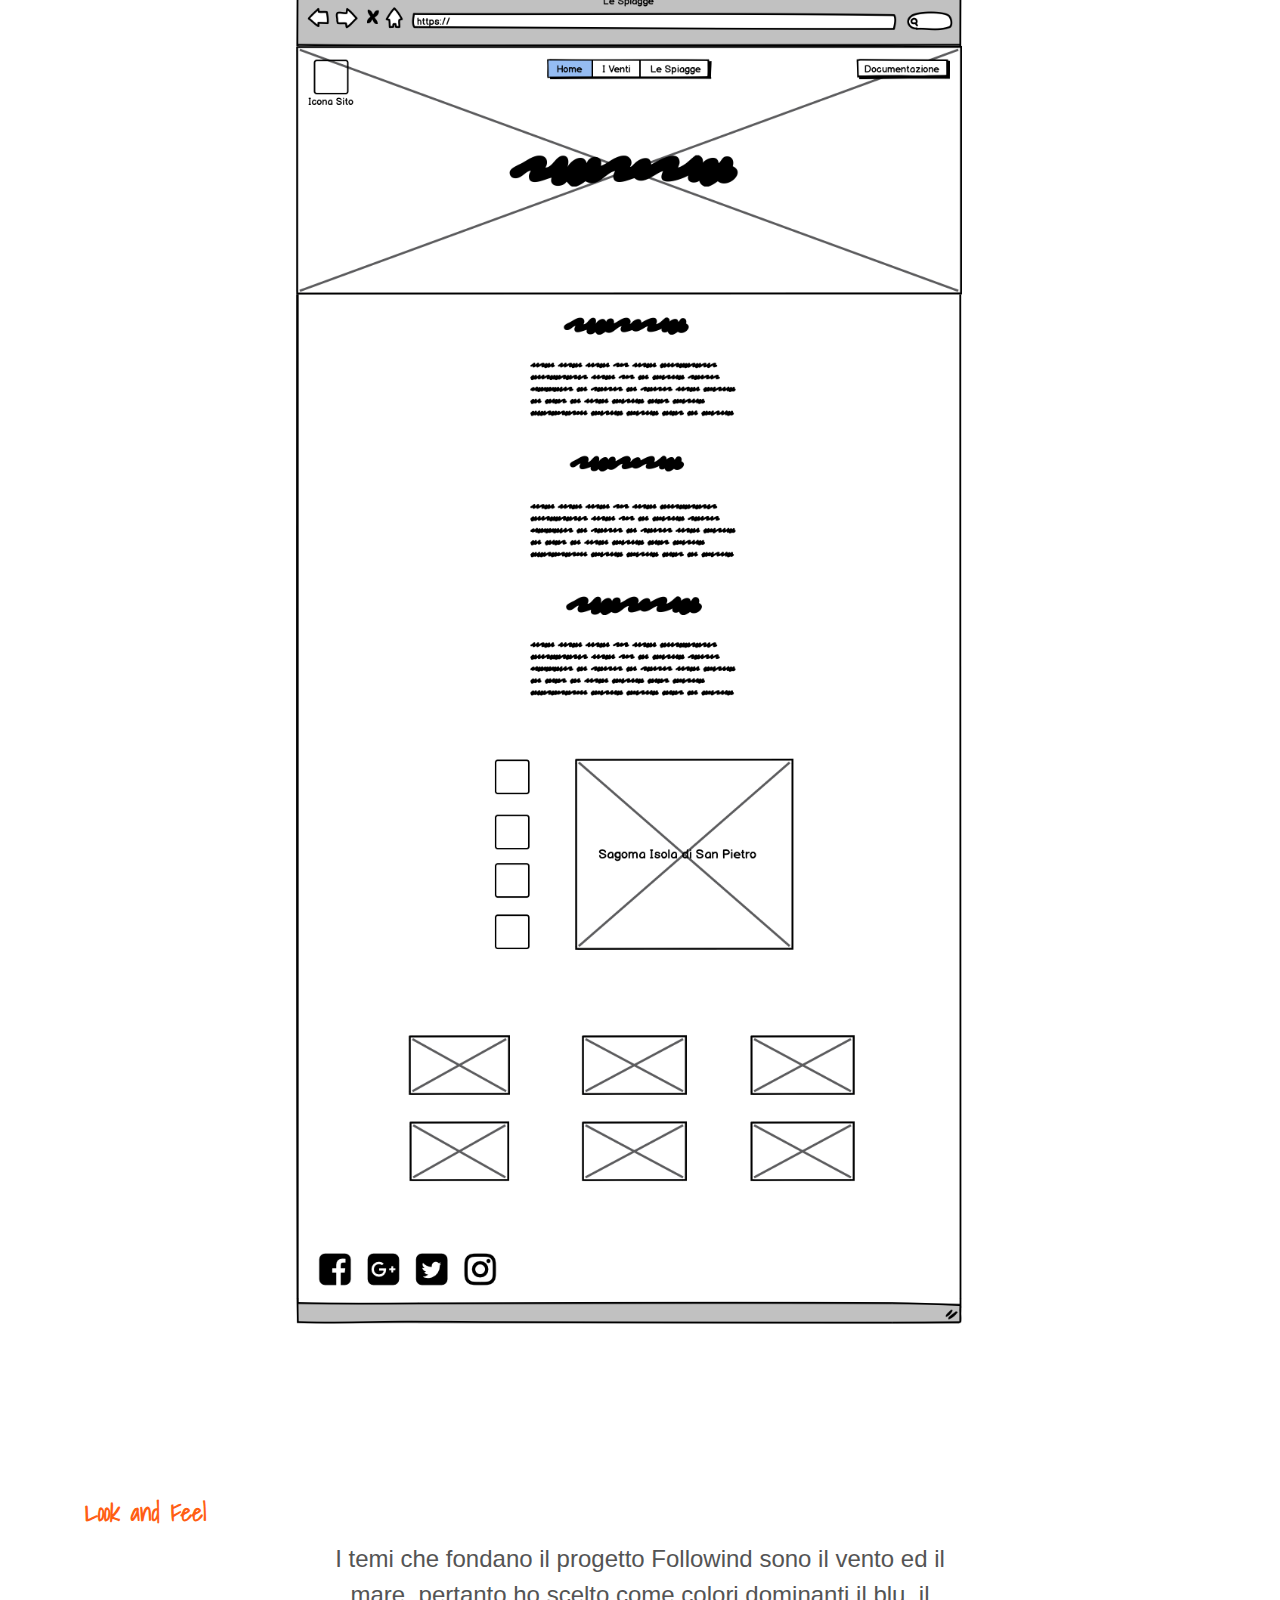
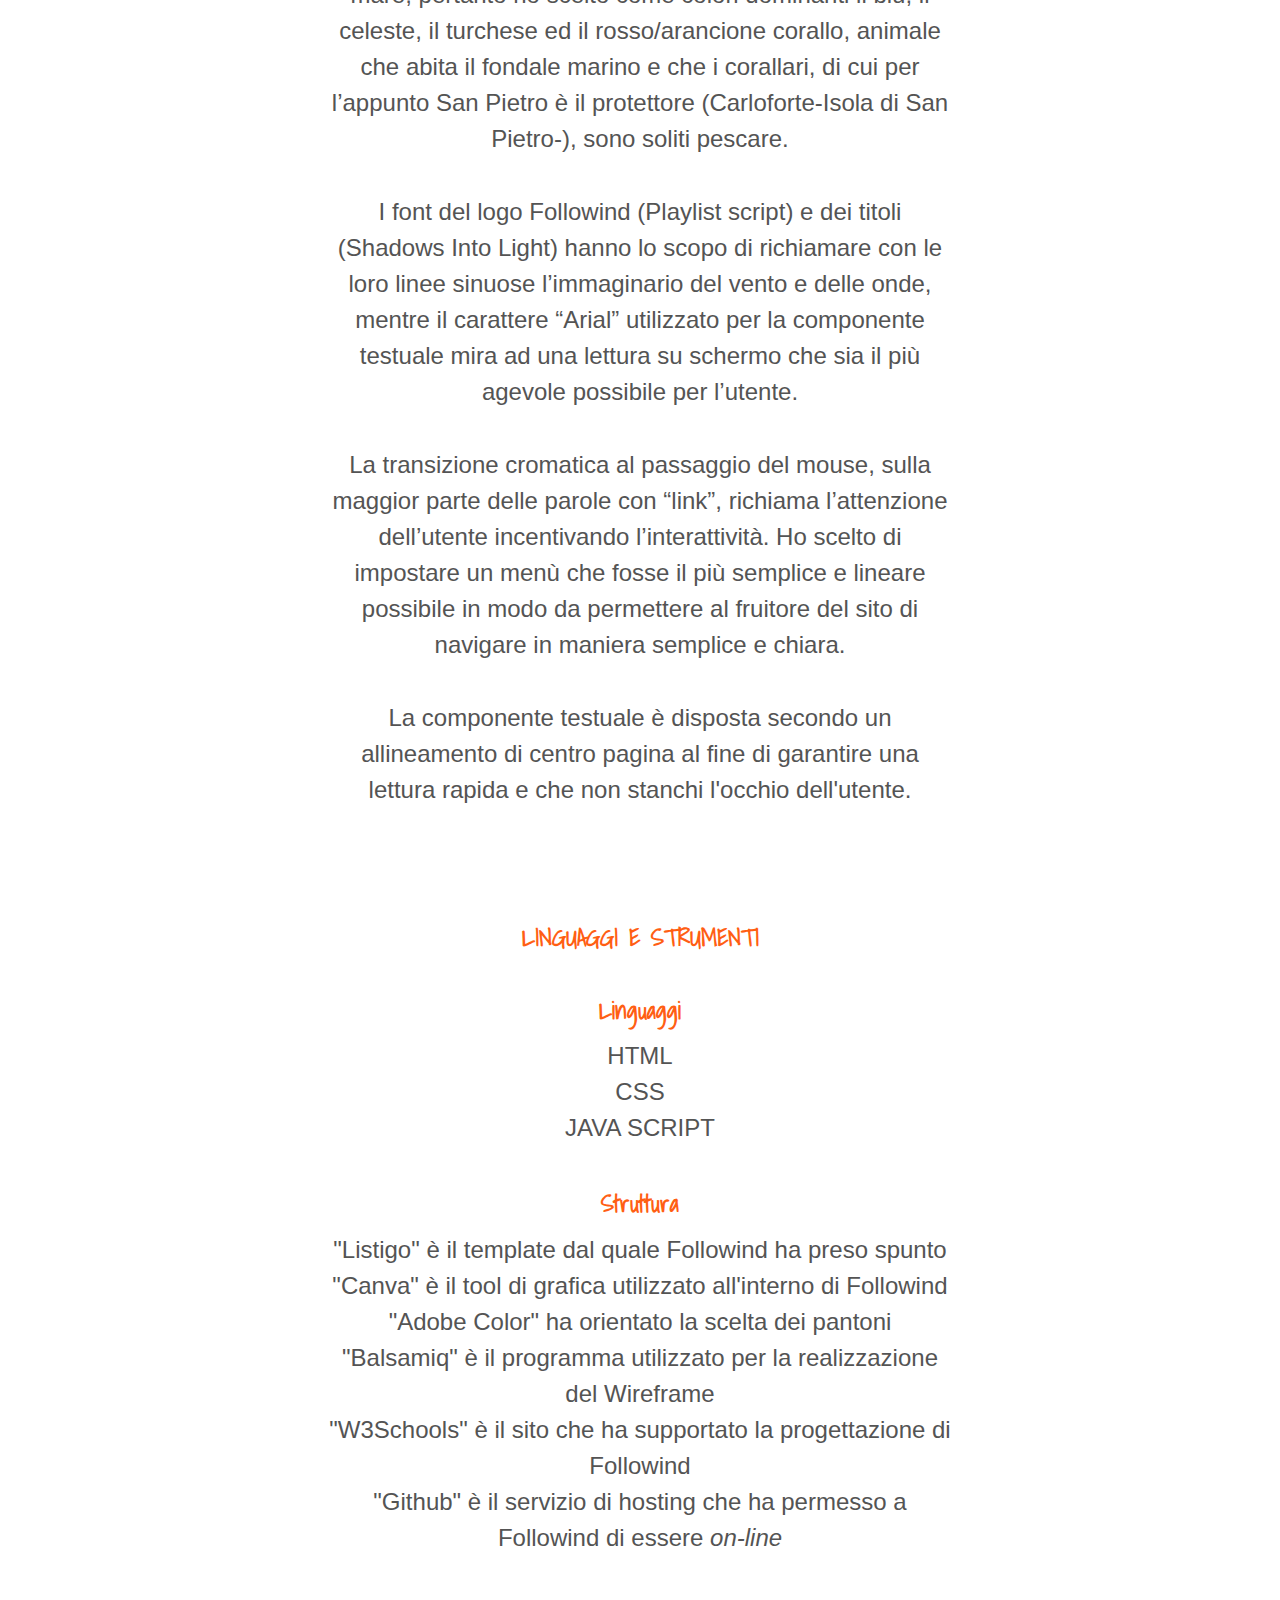
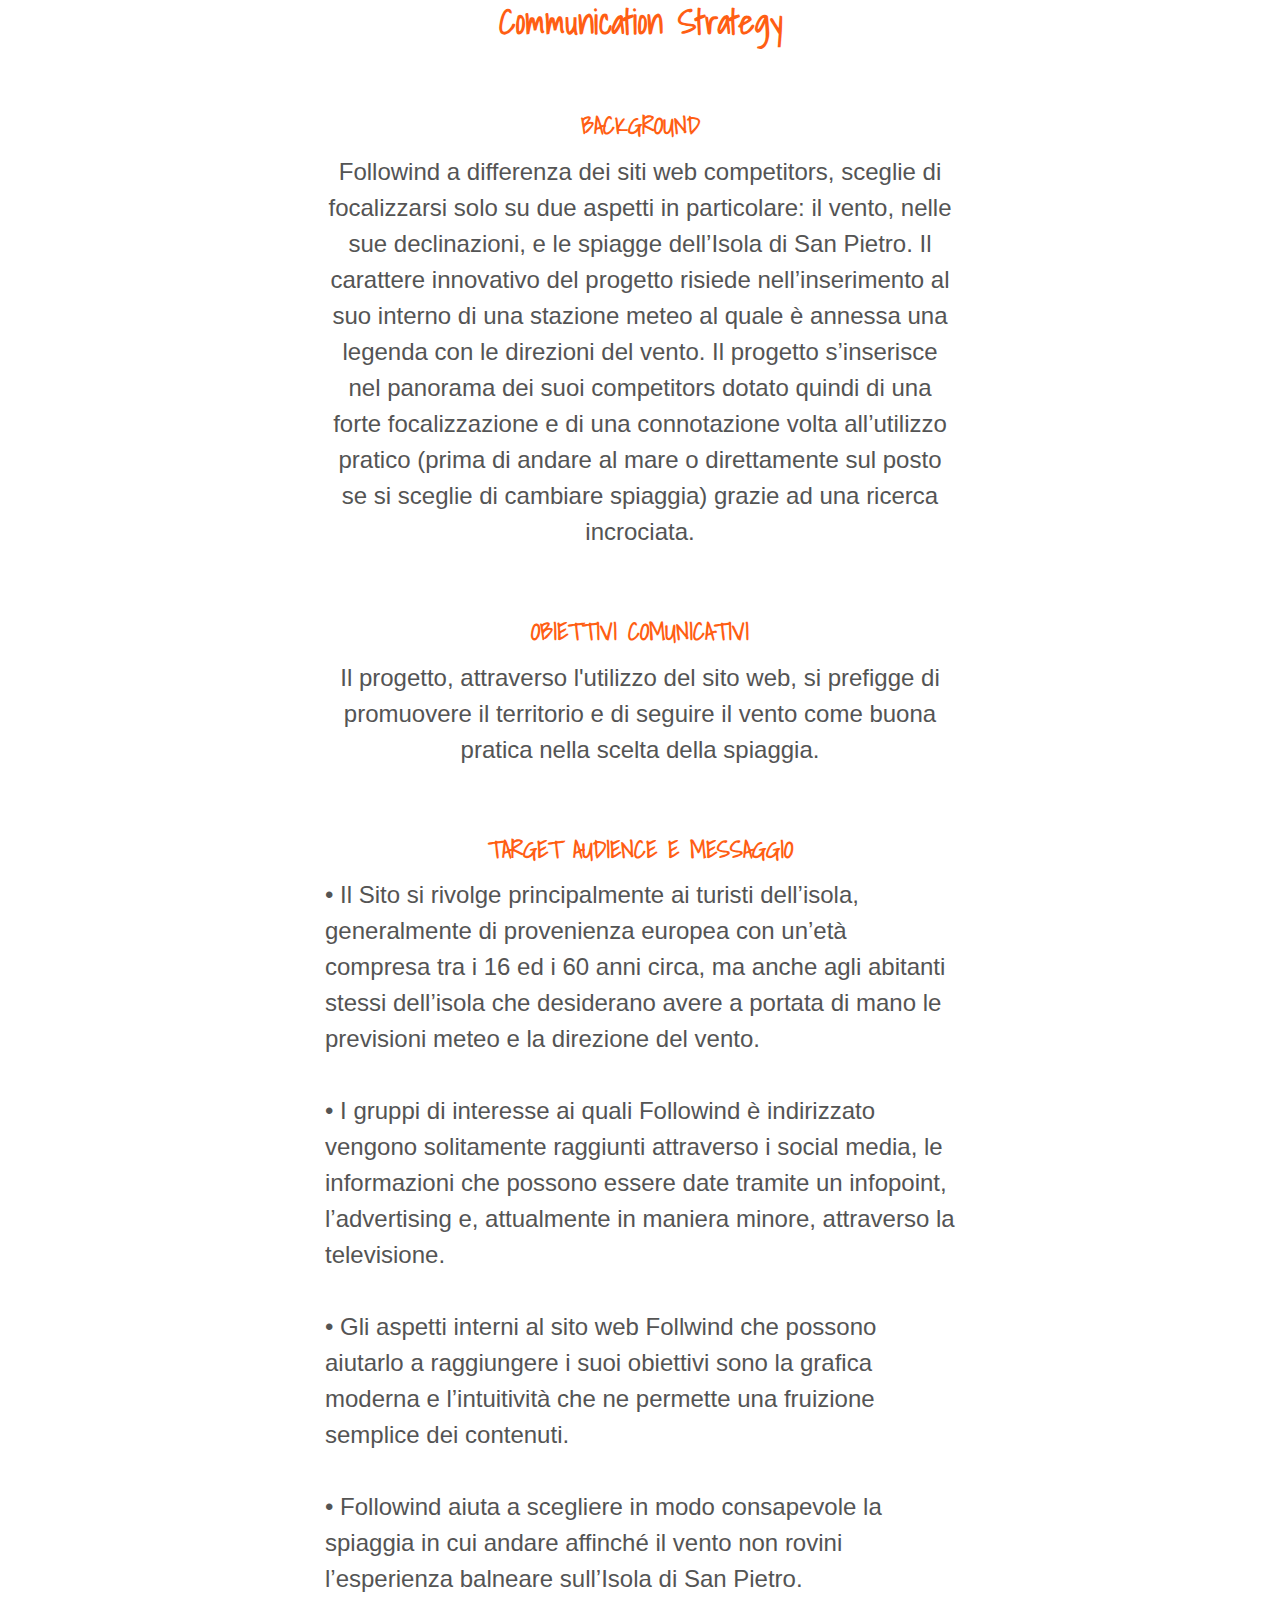
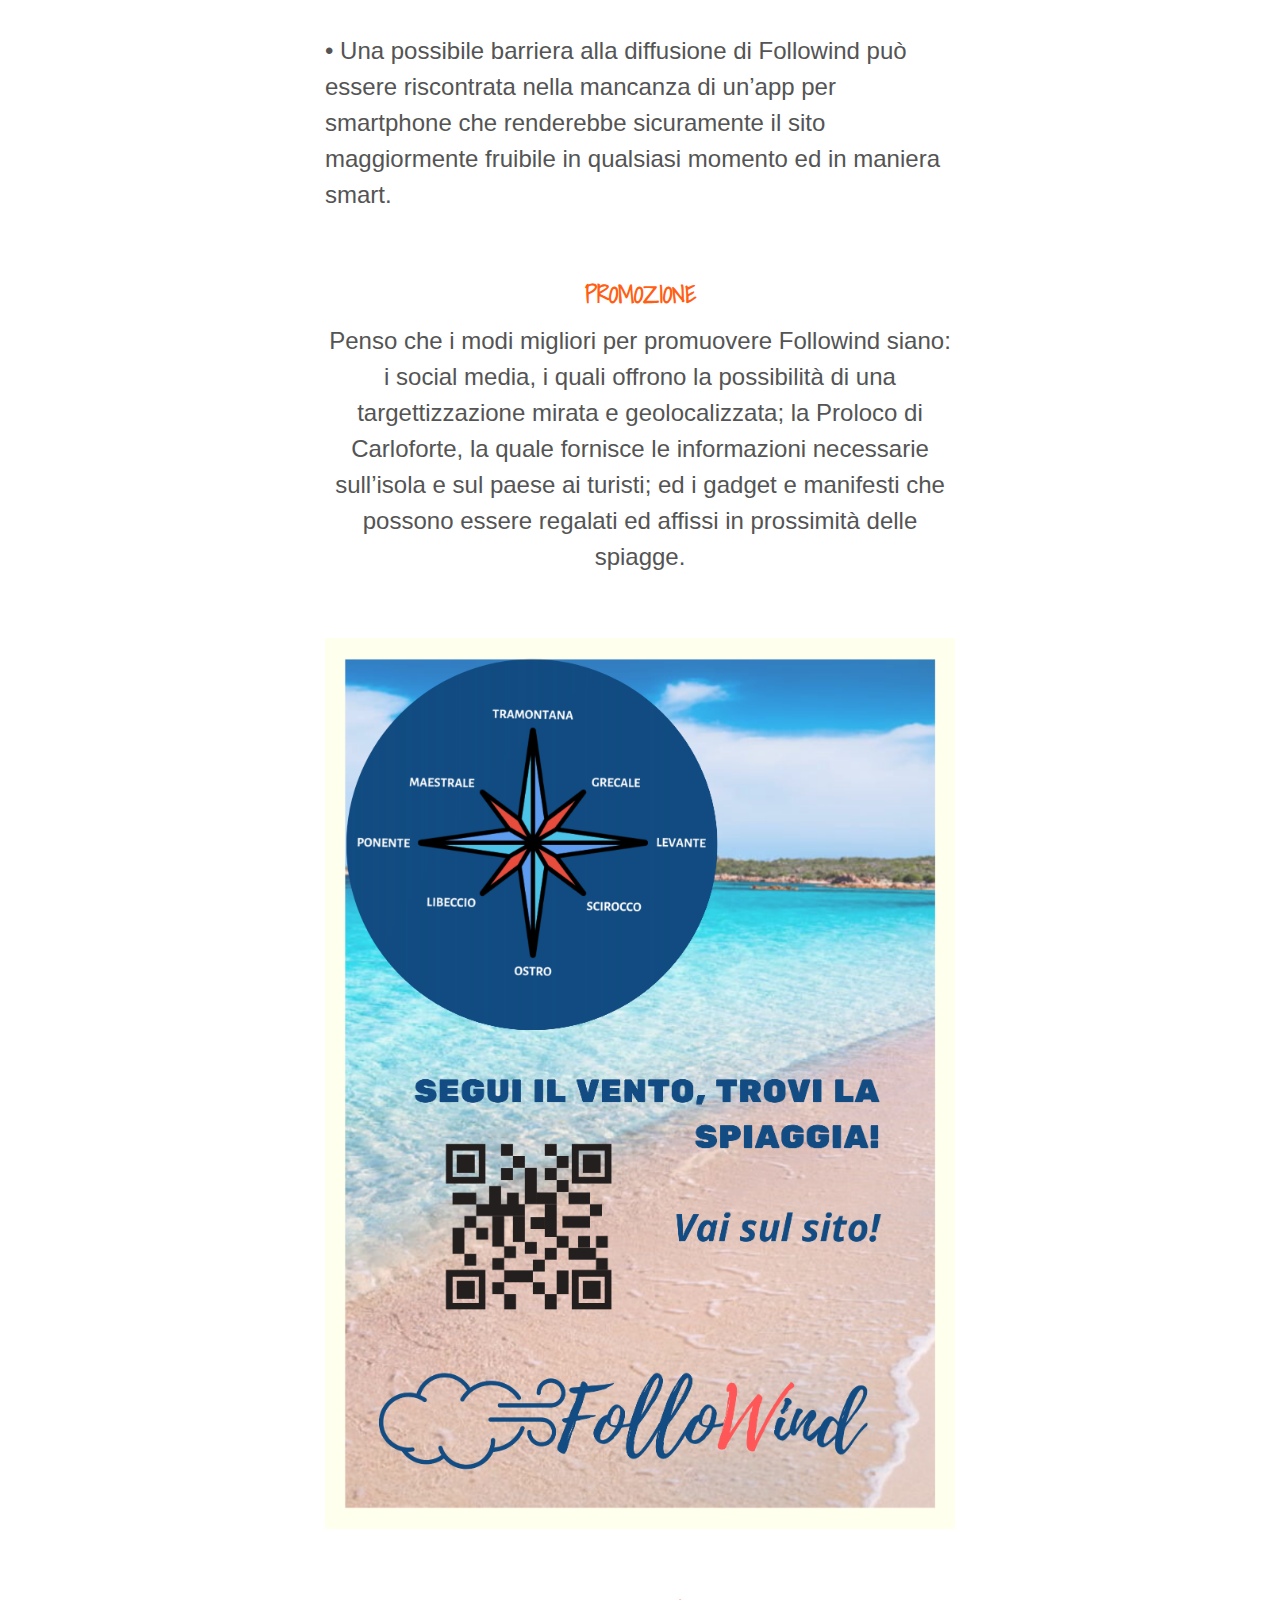
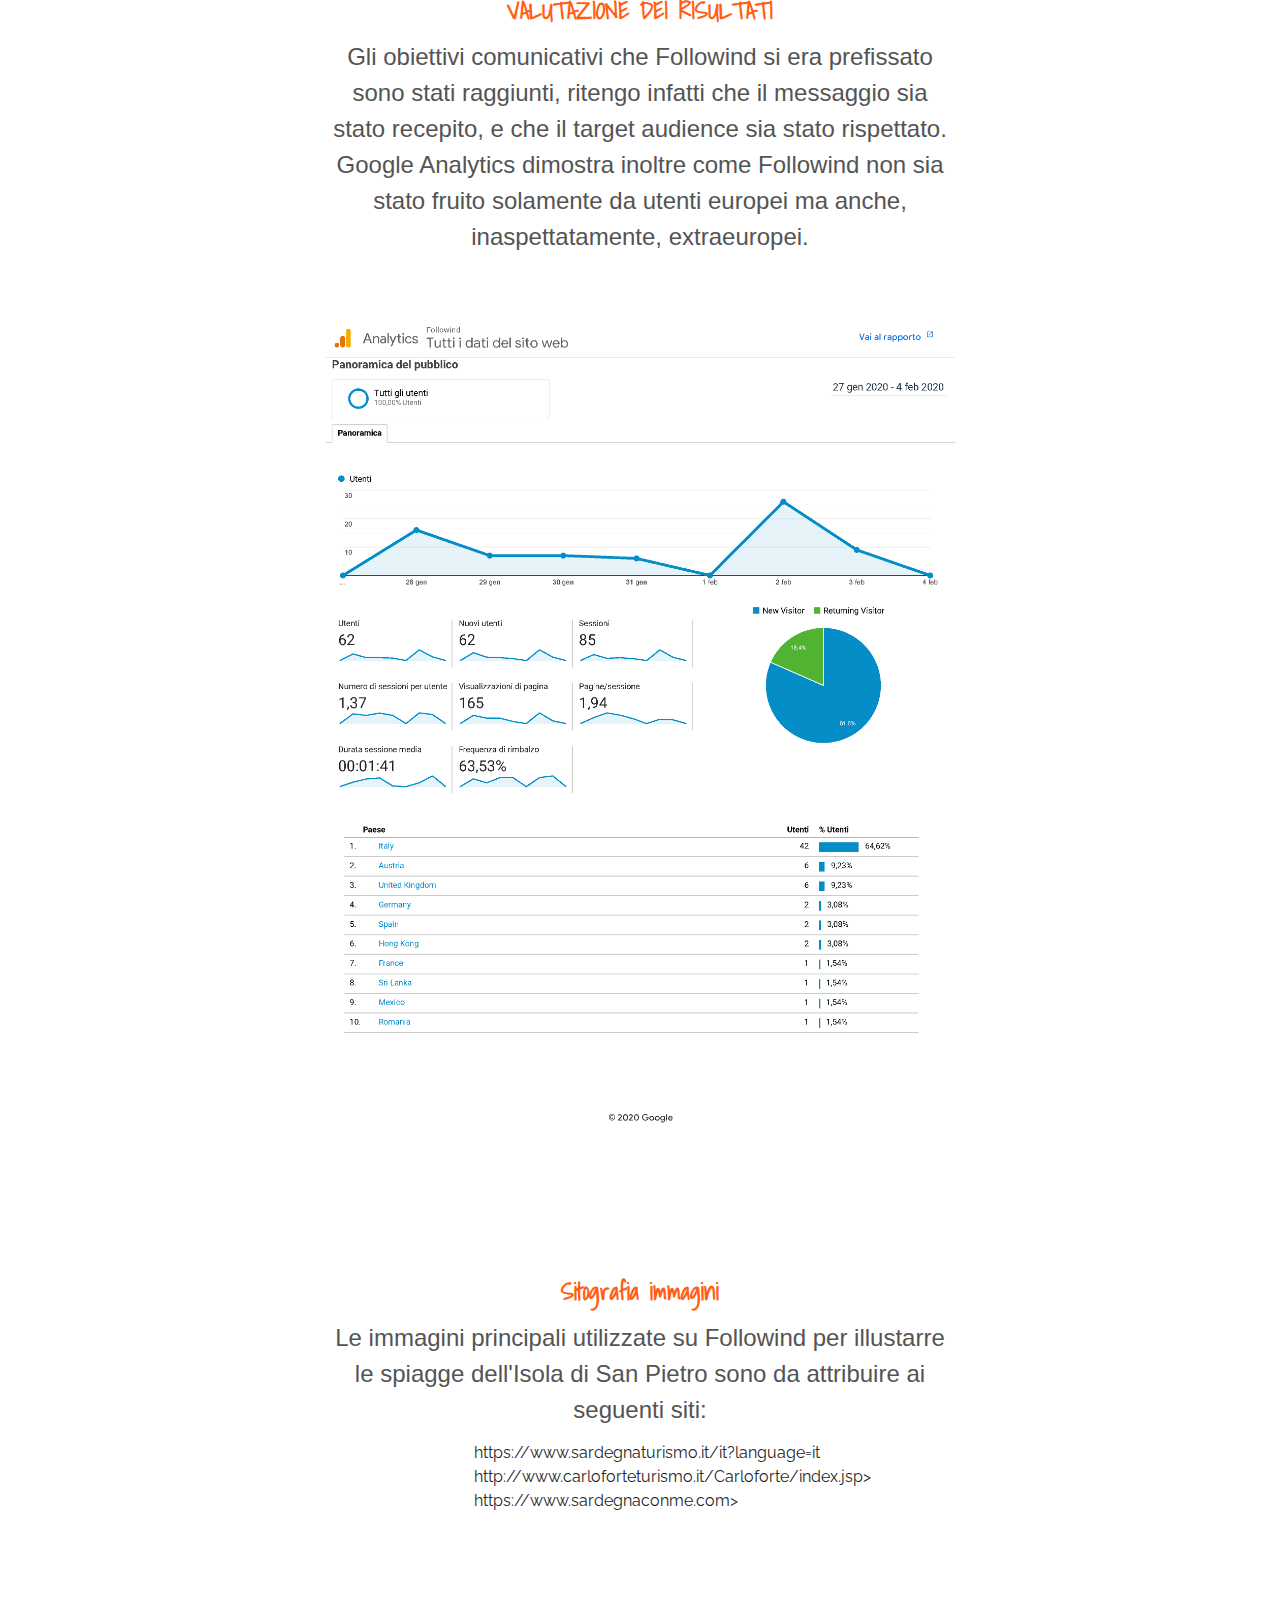
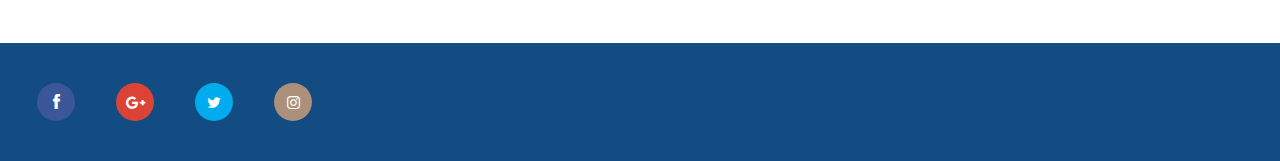
==== commit 8c0d1a67: "Update documentazione.html" ====
--- a/documentazione.html
+++ b/documentazione.html
@@ -397,7 +397,7 @@
 Gli obiettivi comunicativi che Followind si era prefissato sono stati raggiunti, ritengo infatti che il messaggio sia stato recepito, e che il target audience sia stato rispettato. Google Analytics dimostra inoltre come Followind non sia stato fruito solamente da utenti europei ma anche, inaspettatamente, extraeuropei.  
 
 
-<img src="img/catagory/Analyticsfollowind.png" style="width:100%;height:100%; margin-top: 10%" alt="Analyticsfollowind">
+<img src="img/catagory/AnalyticsFollowind.png" style="width:100%;height:100%; margin-top: 10%" alt="Analyticsfollowind">
 
 </p>
 
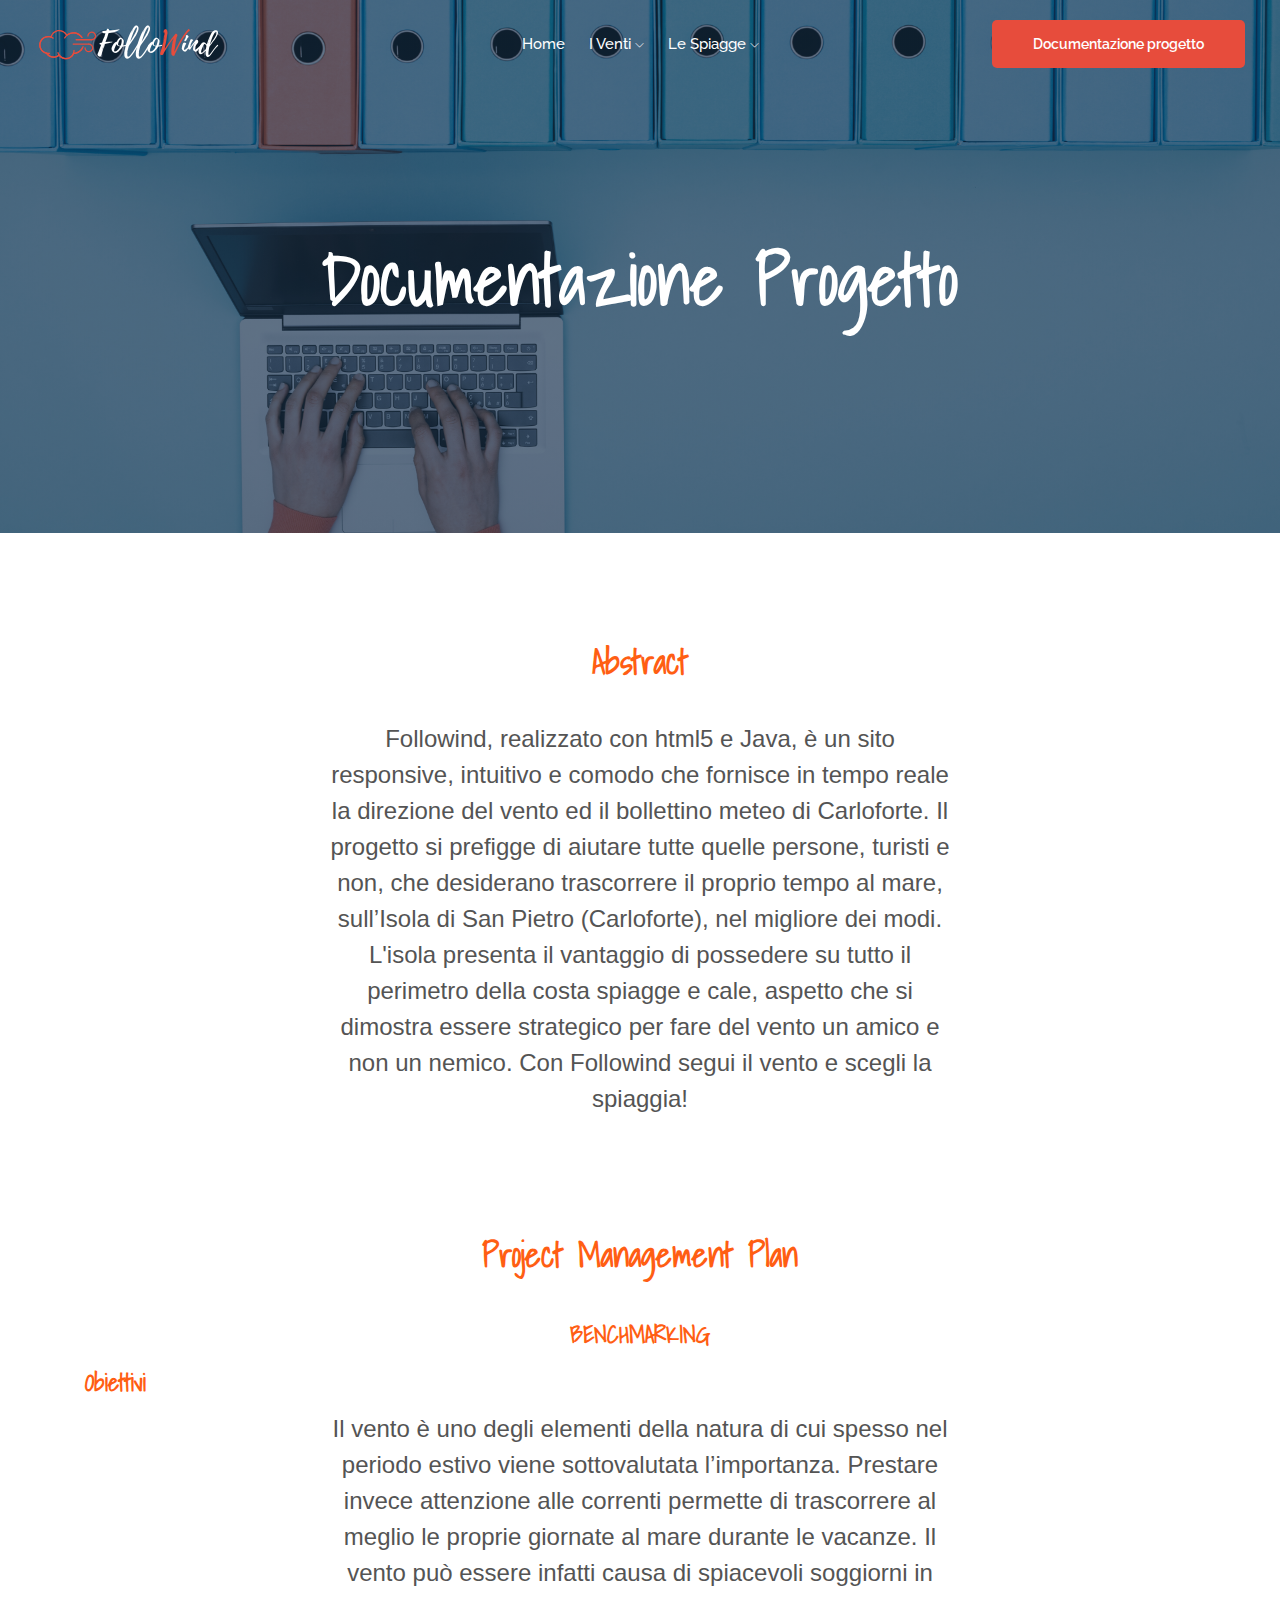
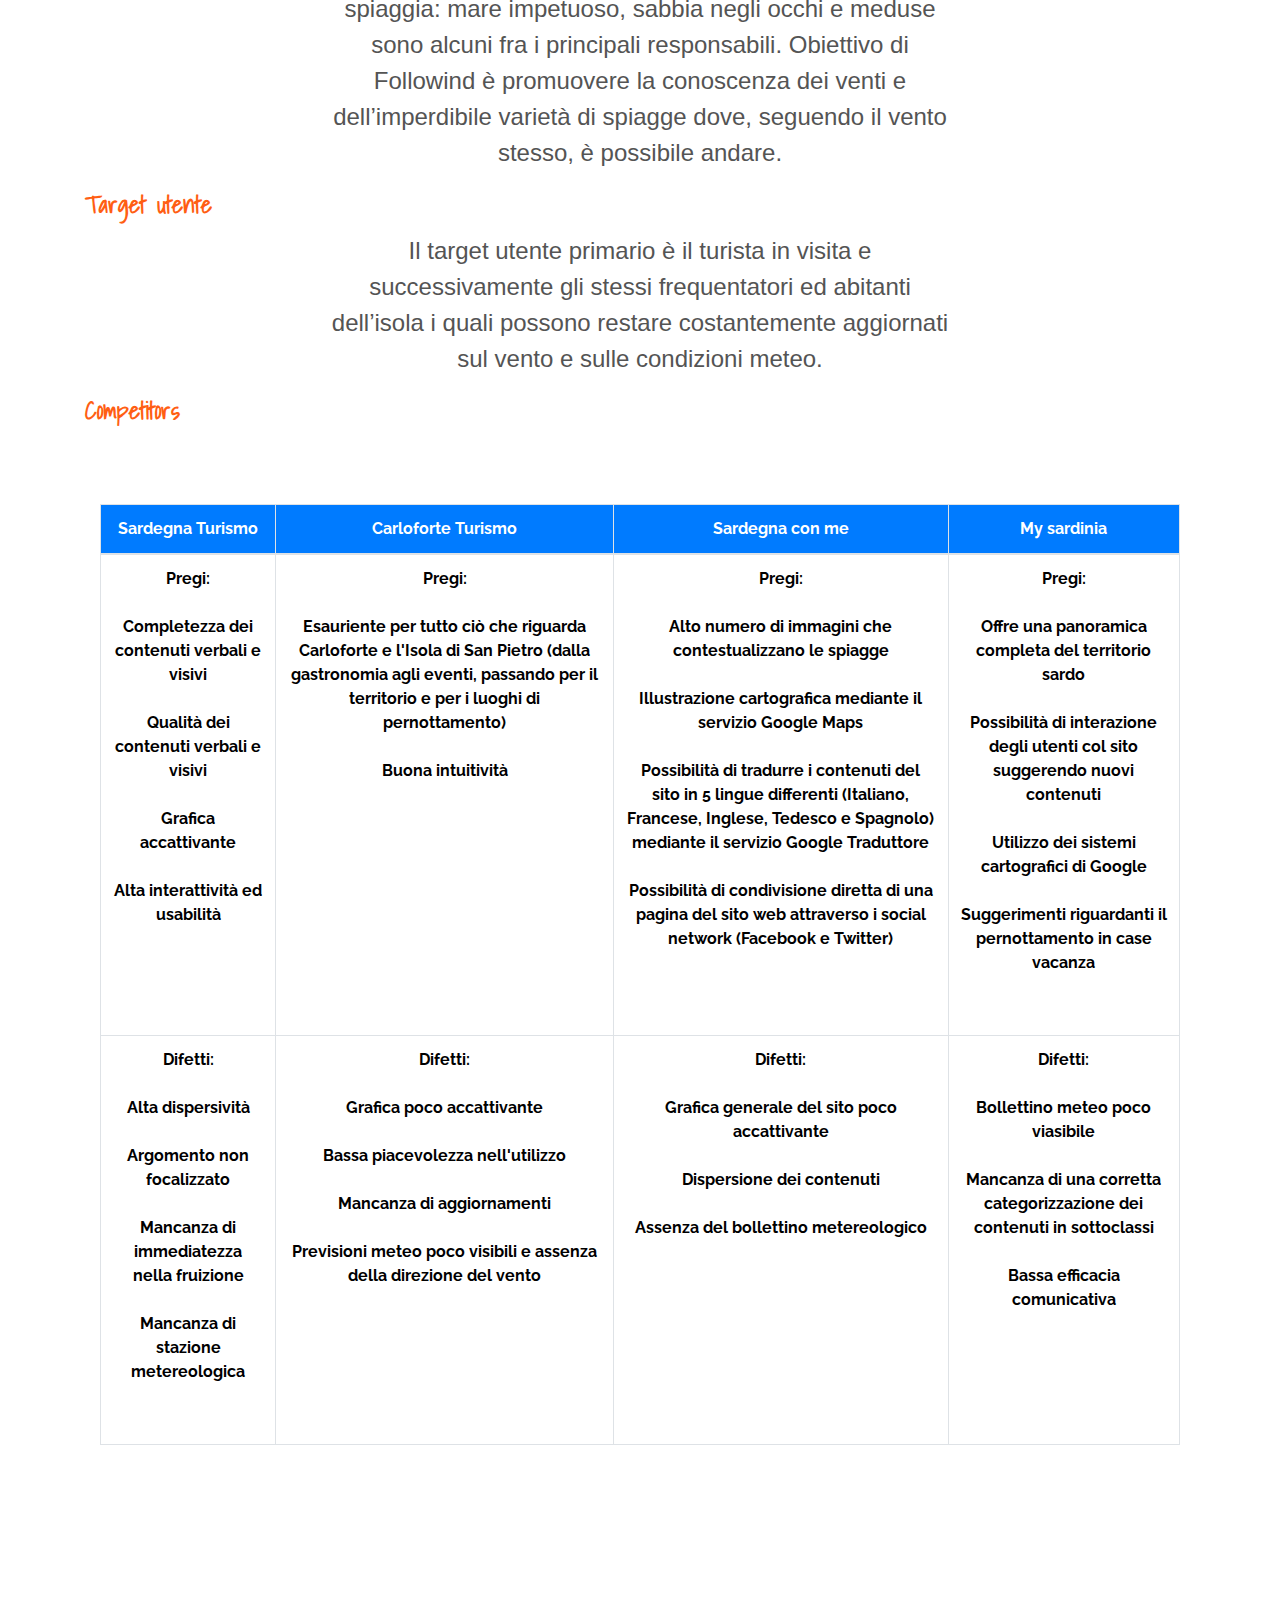
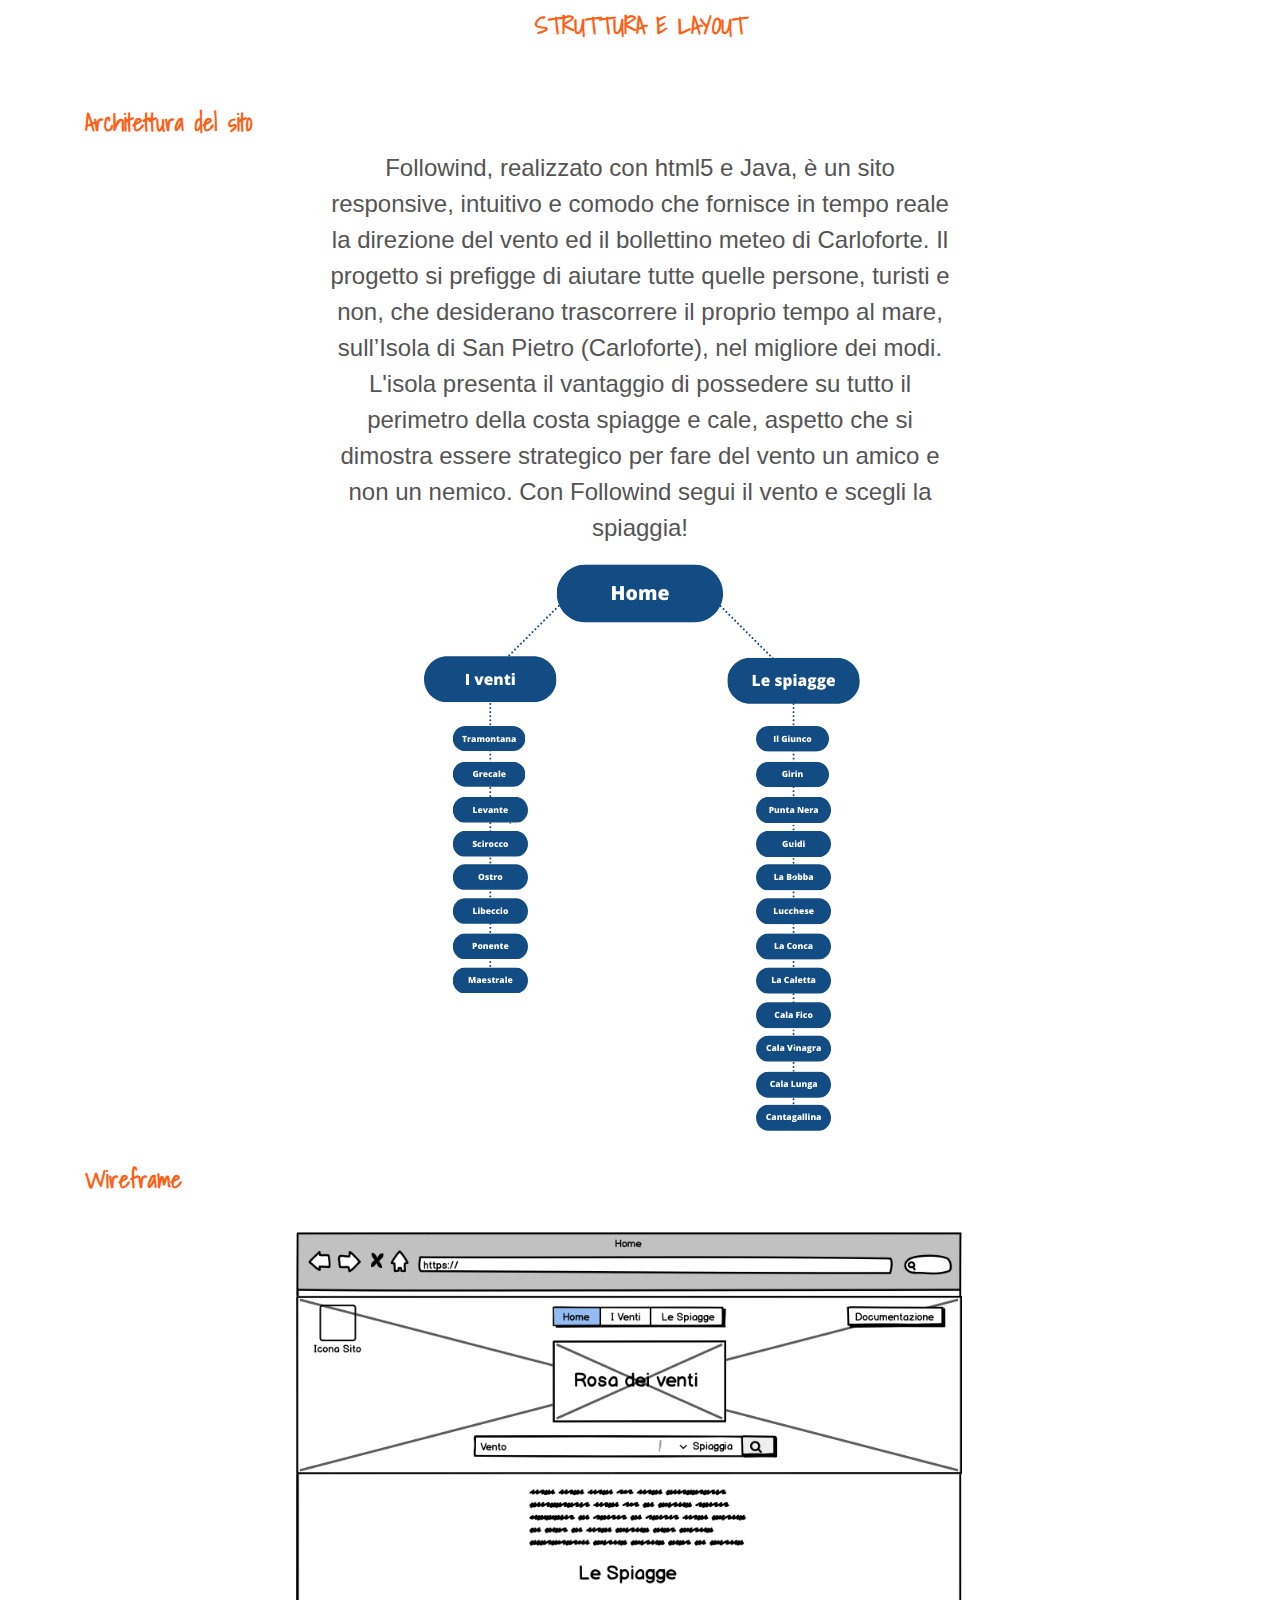
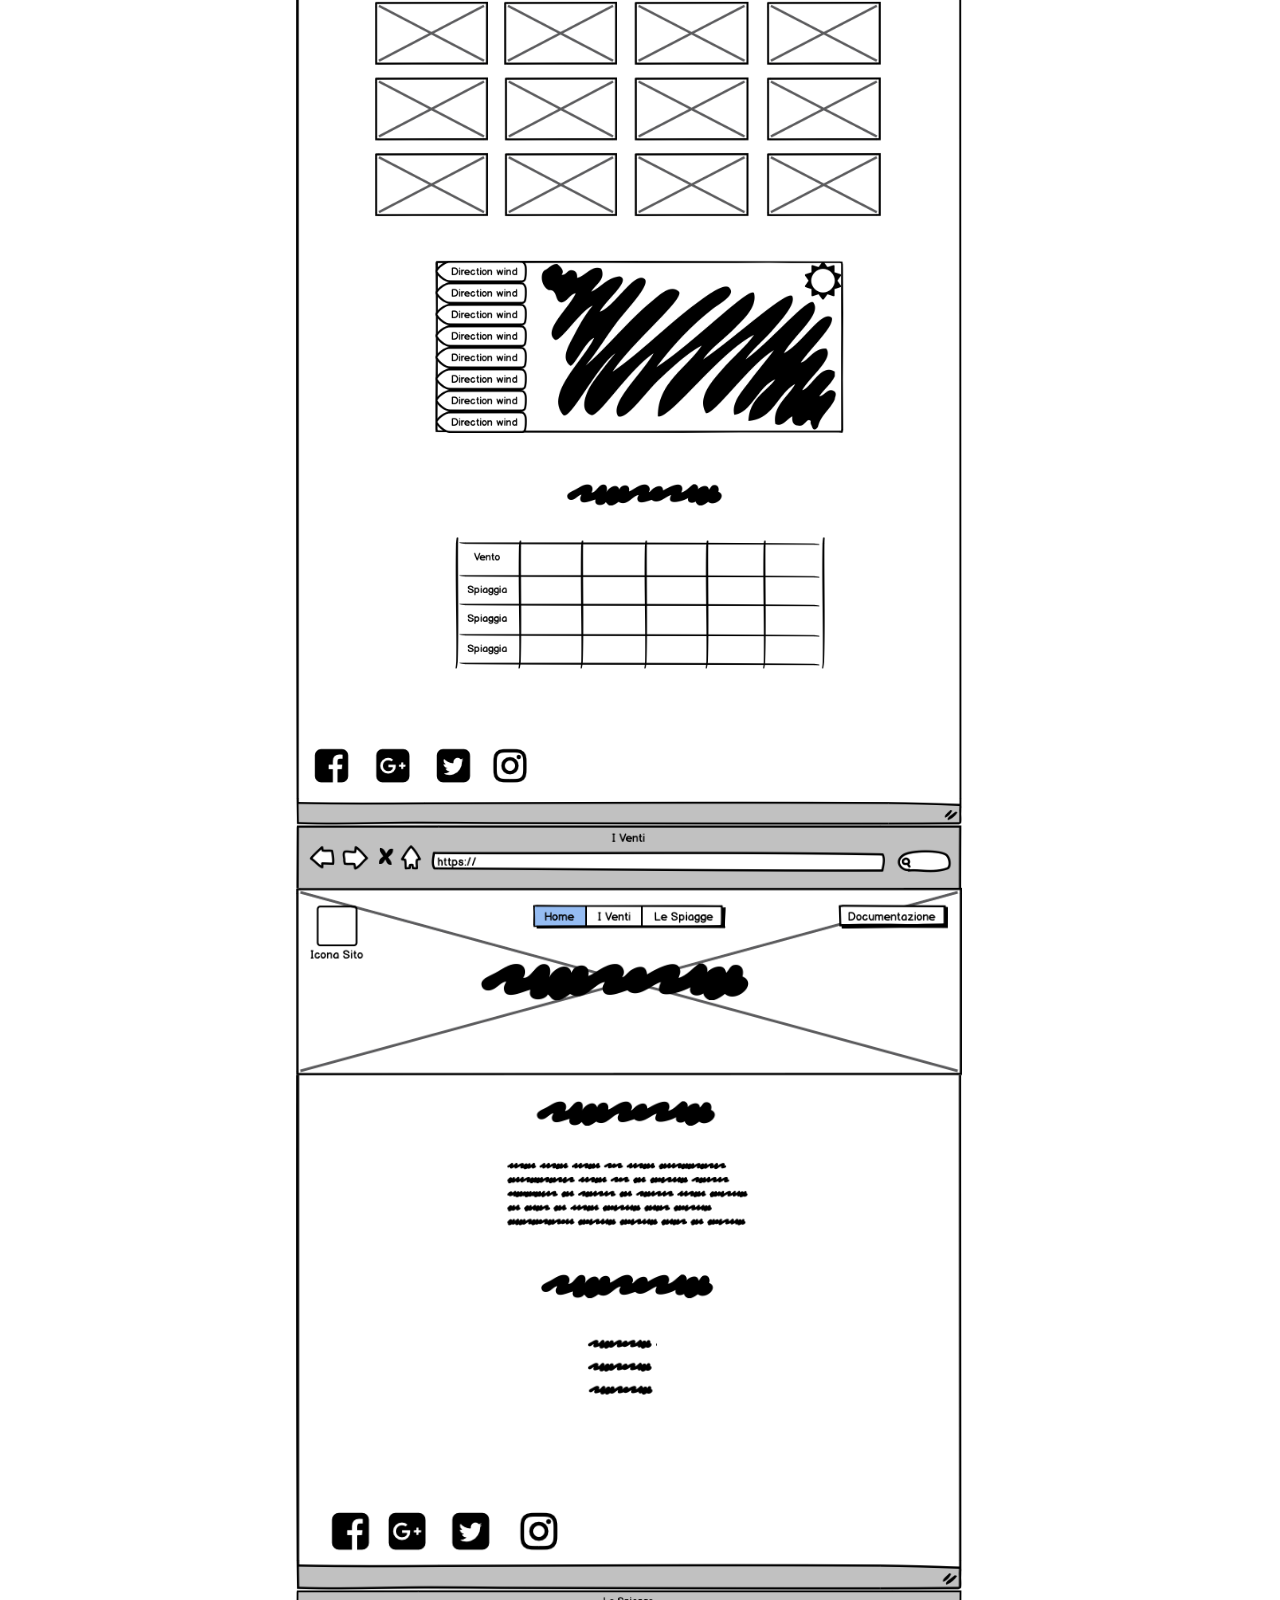
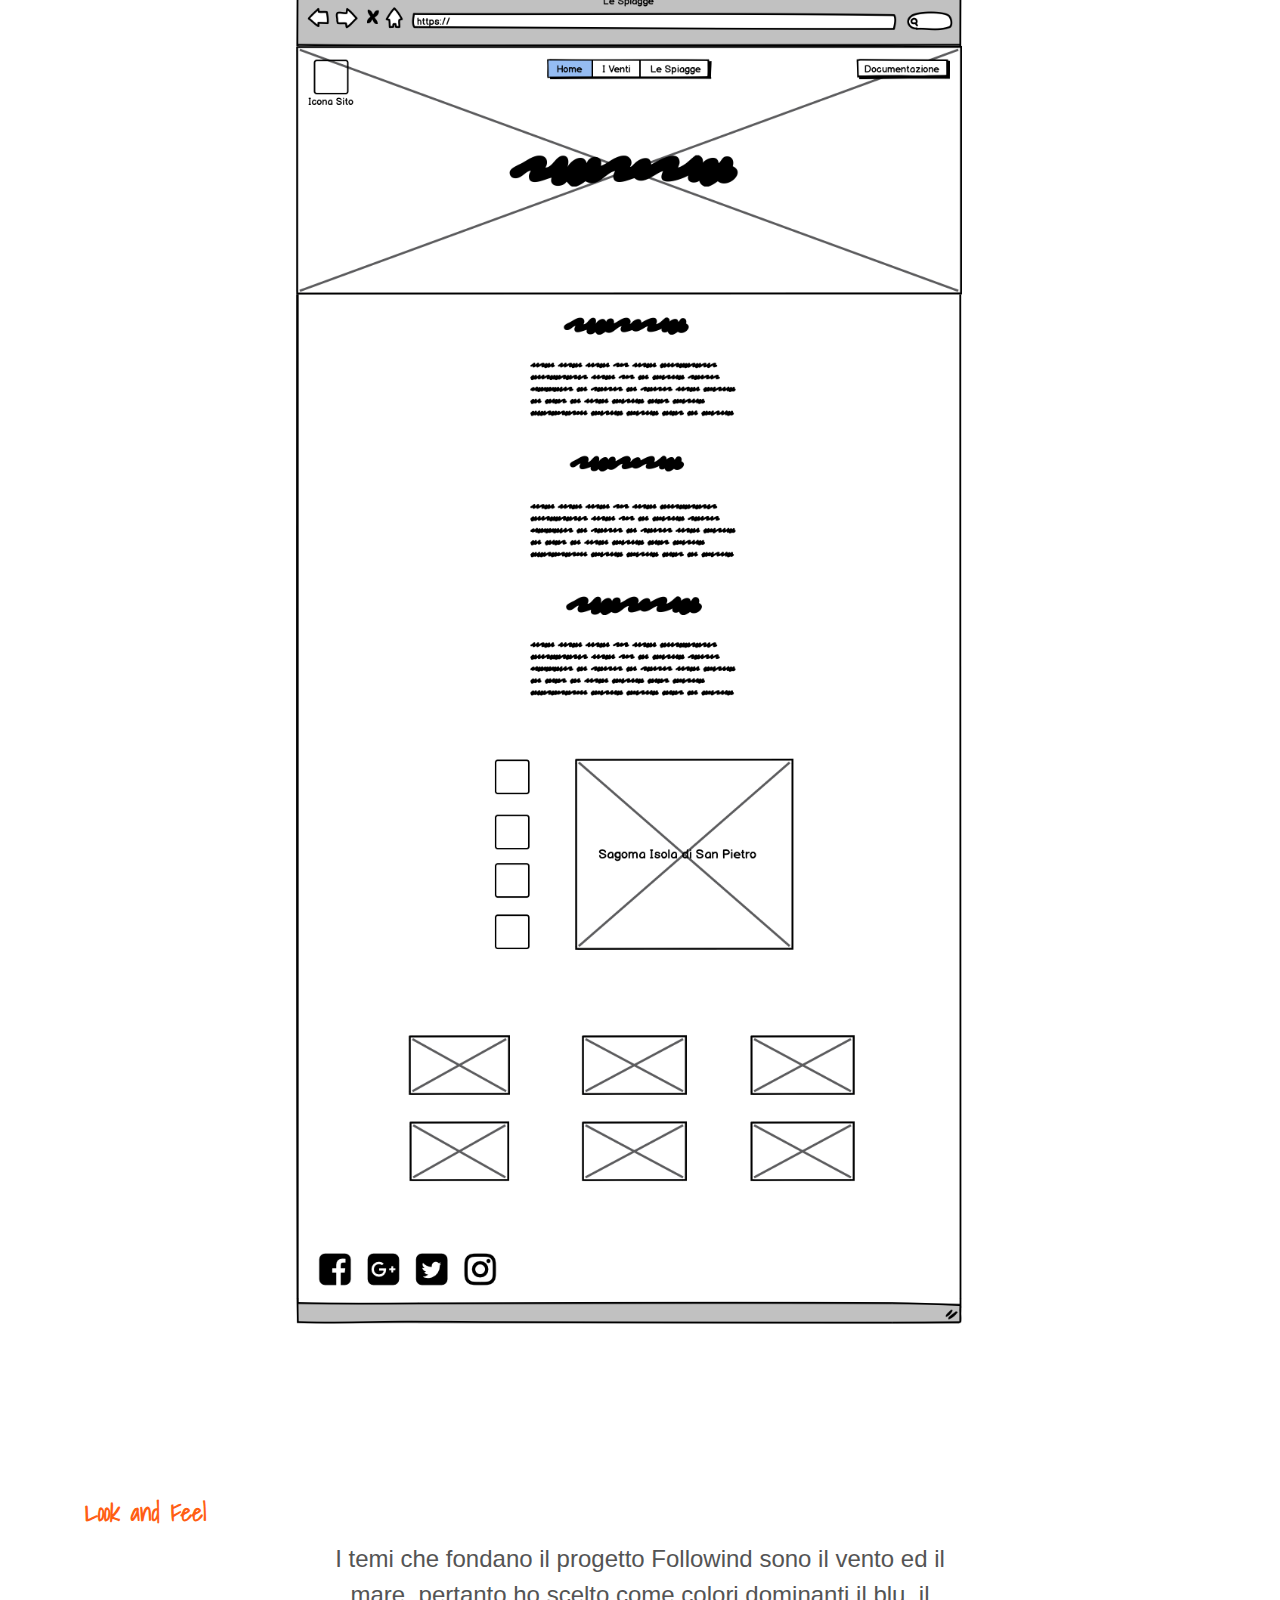
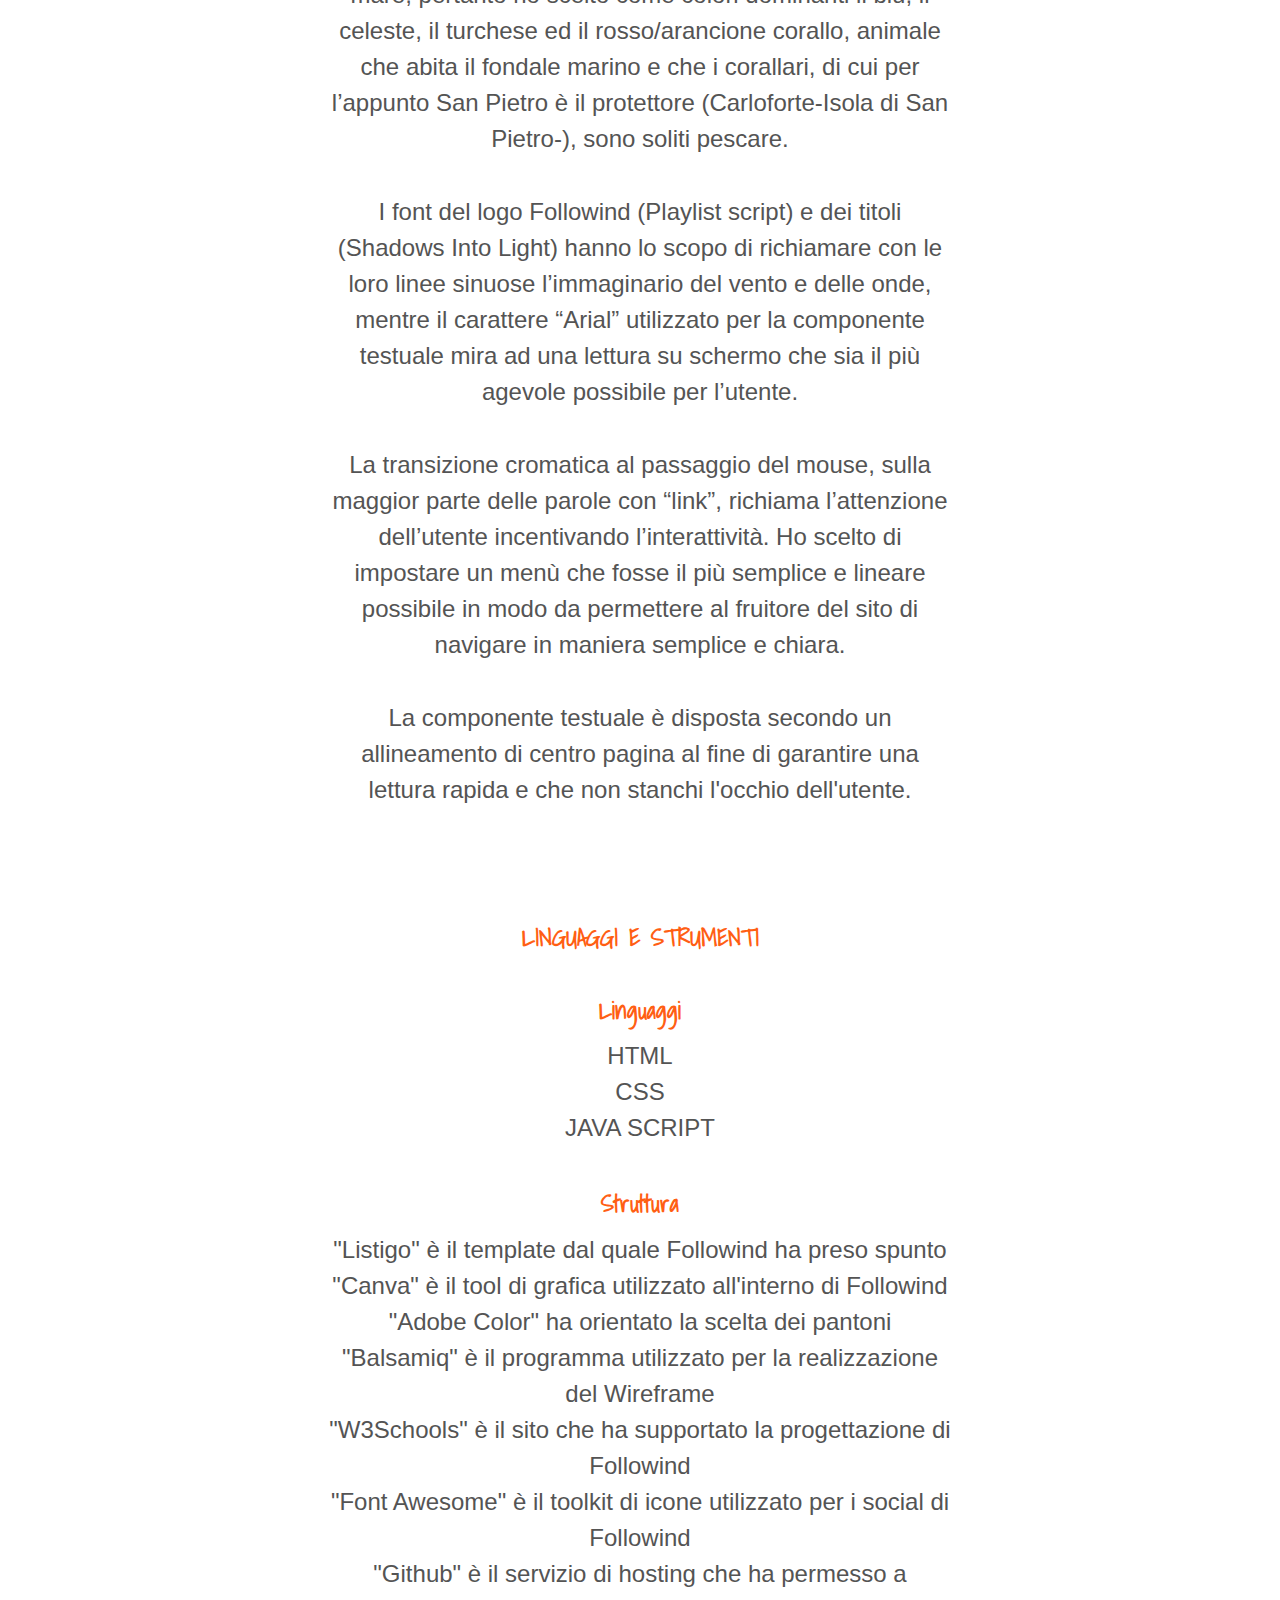
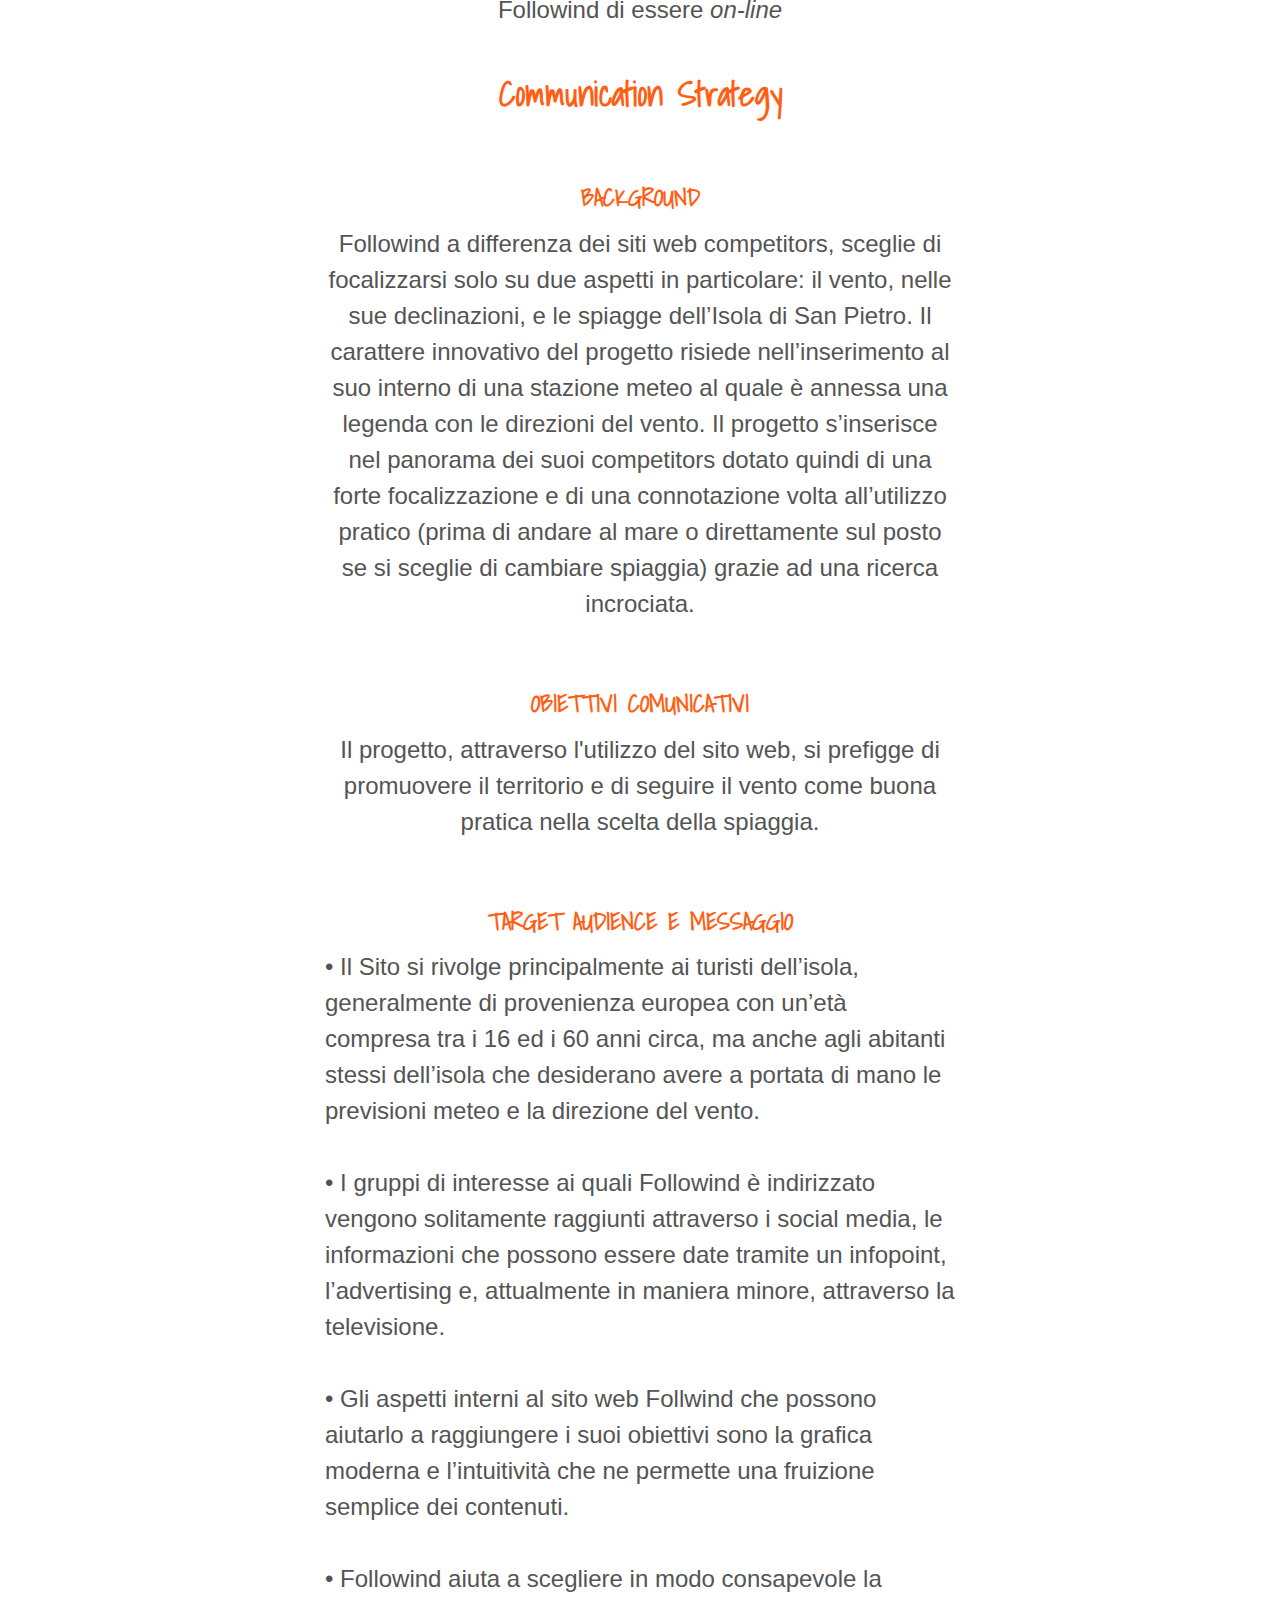
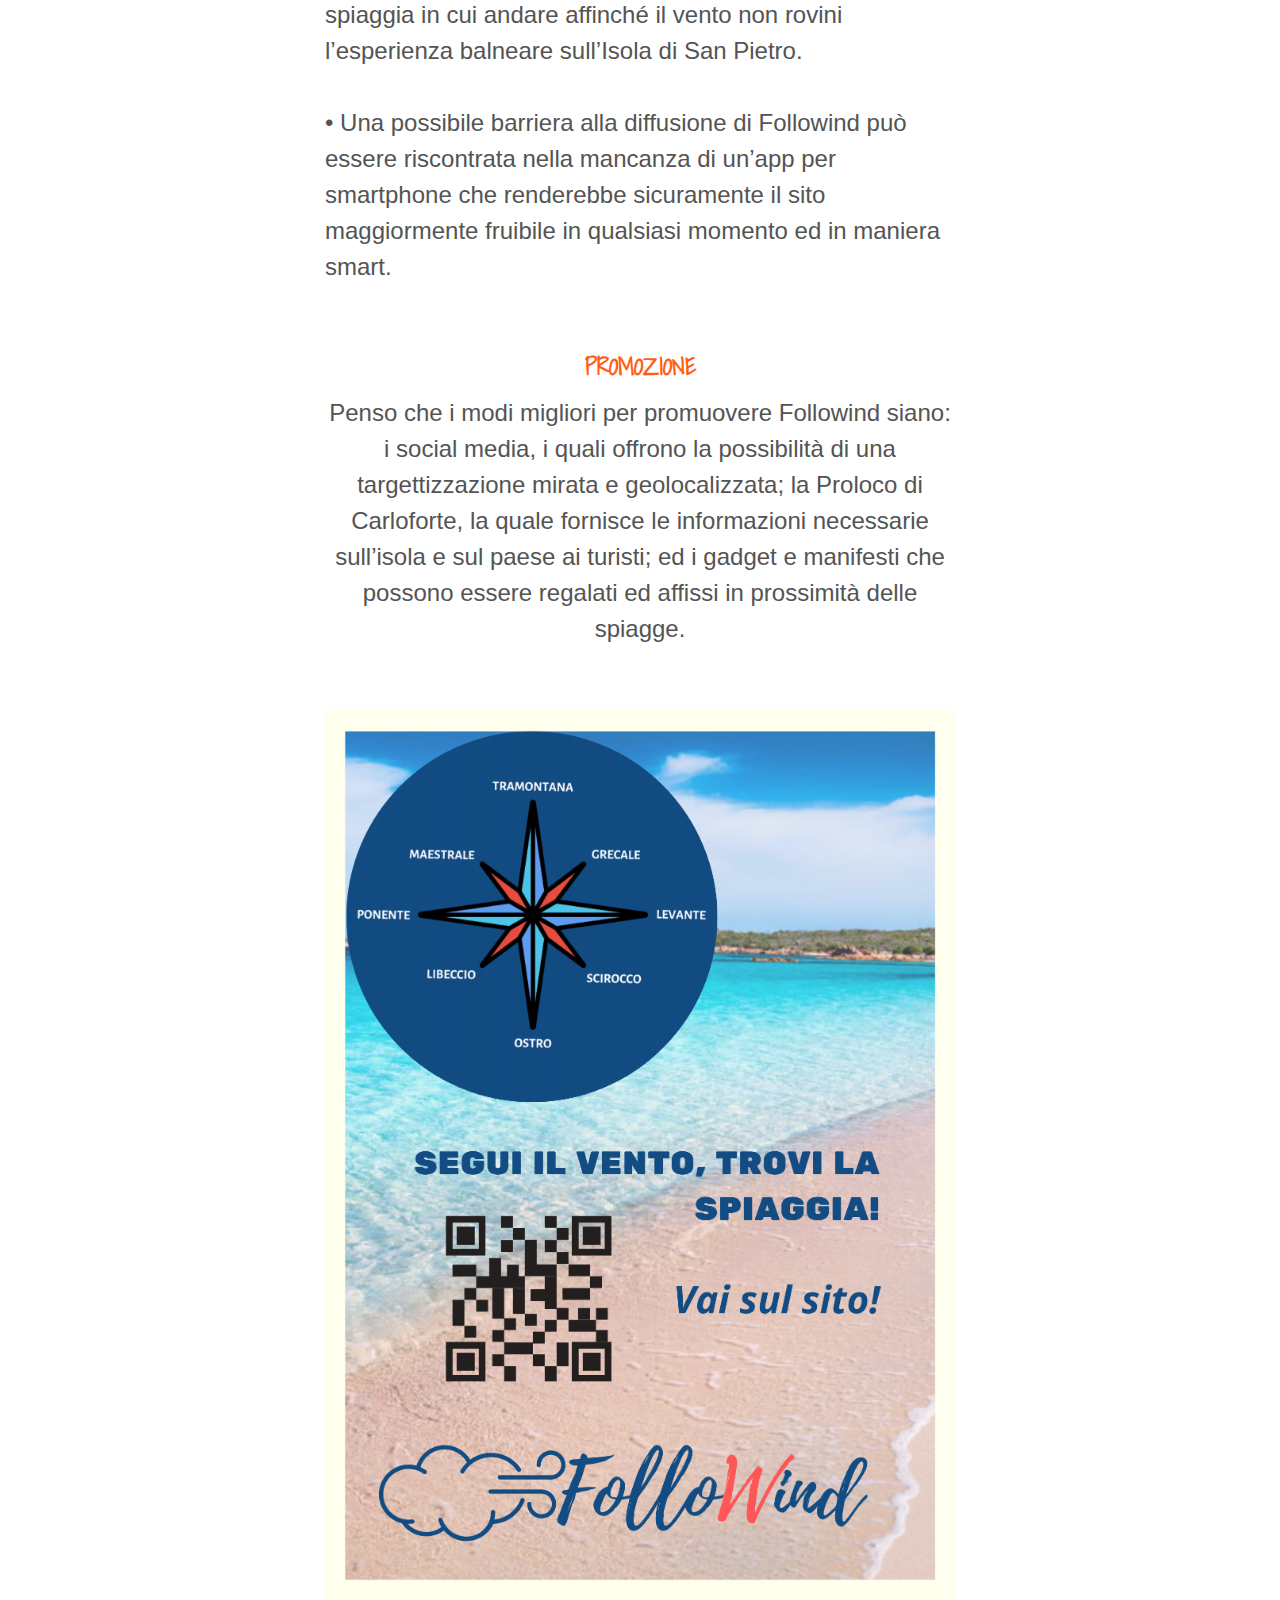
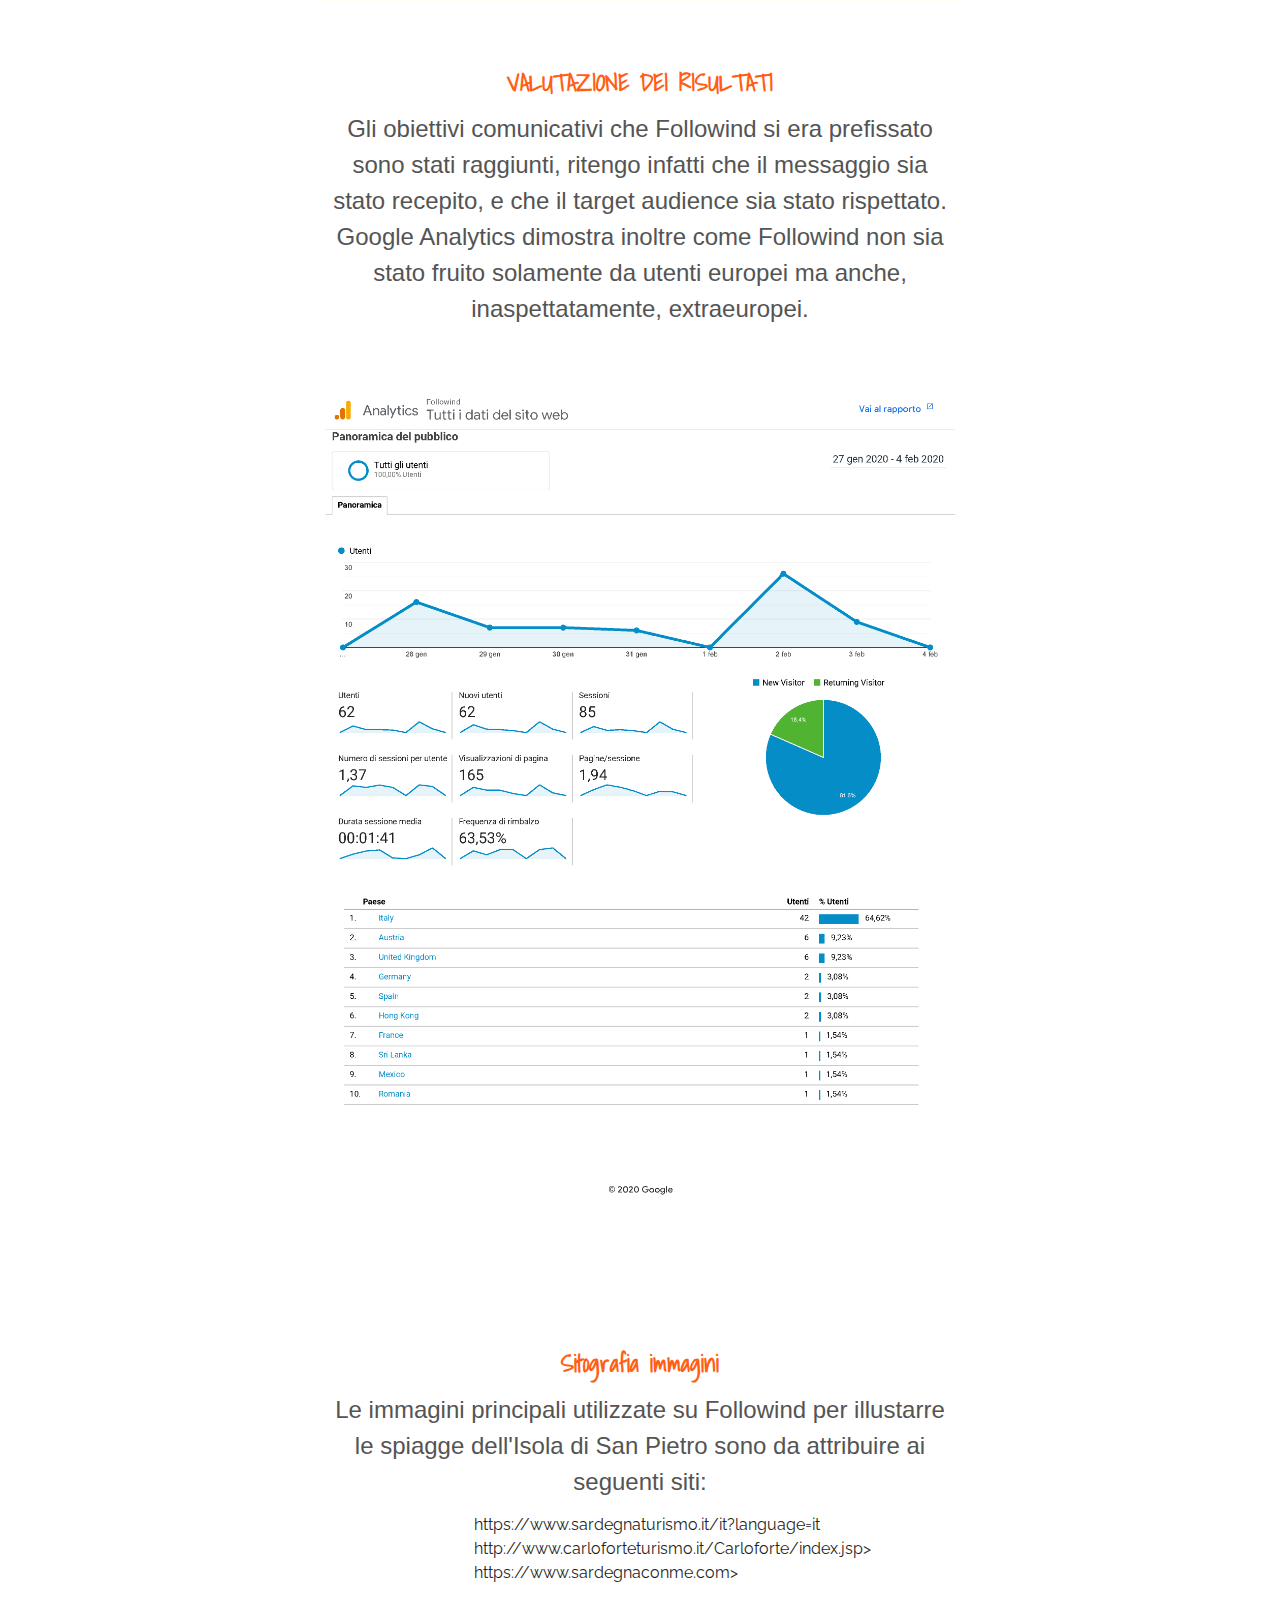
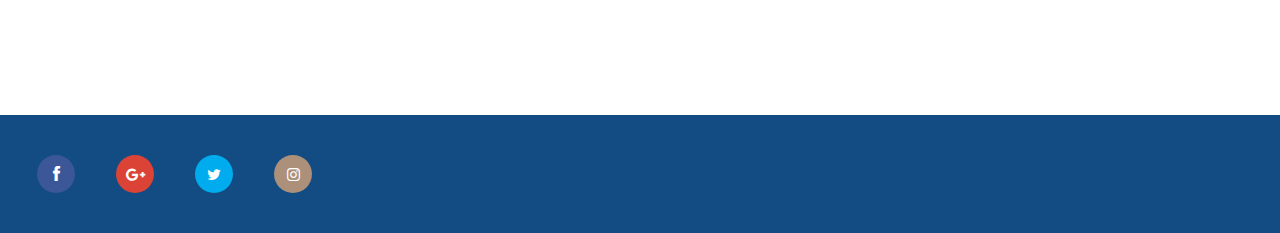
==== commit d39dd45c: "Update documentazione.html" ====
--- a/documentazione.html
+++ b/documentazione.html
@@ -321,6 +321,7 @@
 <br>"Adobe Color"  ha orientato la scelta dei pantoni
 <br>"Balsamiq" è il programma utilizzato per la realizzazione del Wireframe
 <br>"W3Schools" è il sito che ha supportato la progettazione di Followind
+<br>"Font Awesome" è il toolkit di icone utilizzato per i social di Followind
 <br>"Github" è il servizio di hosting che ha permesso a Followind di essere <i>on-line</i>
 
 </p>
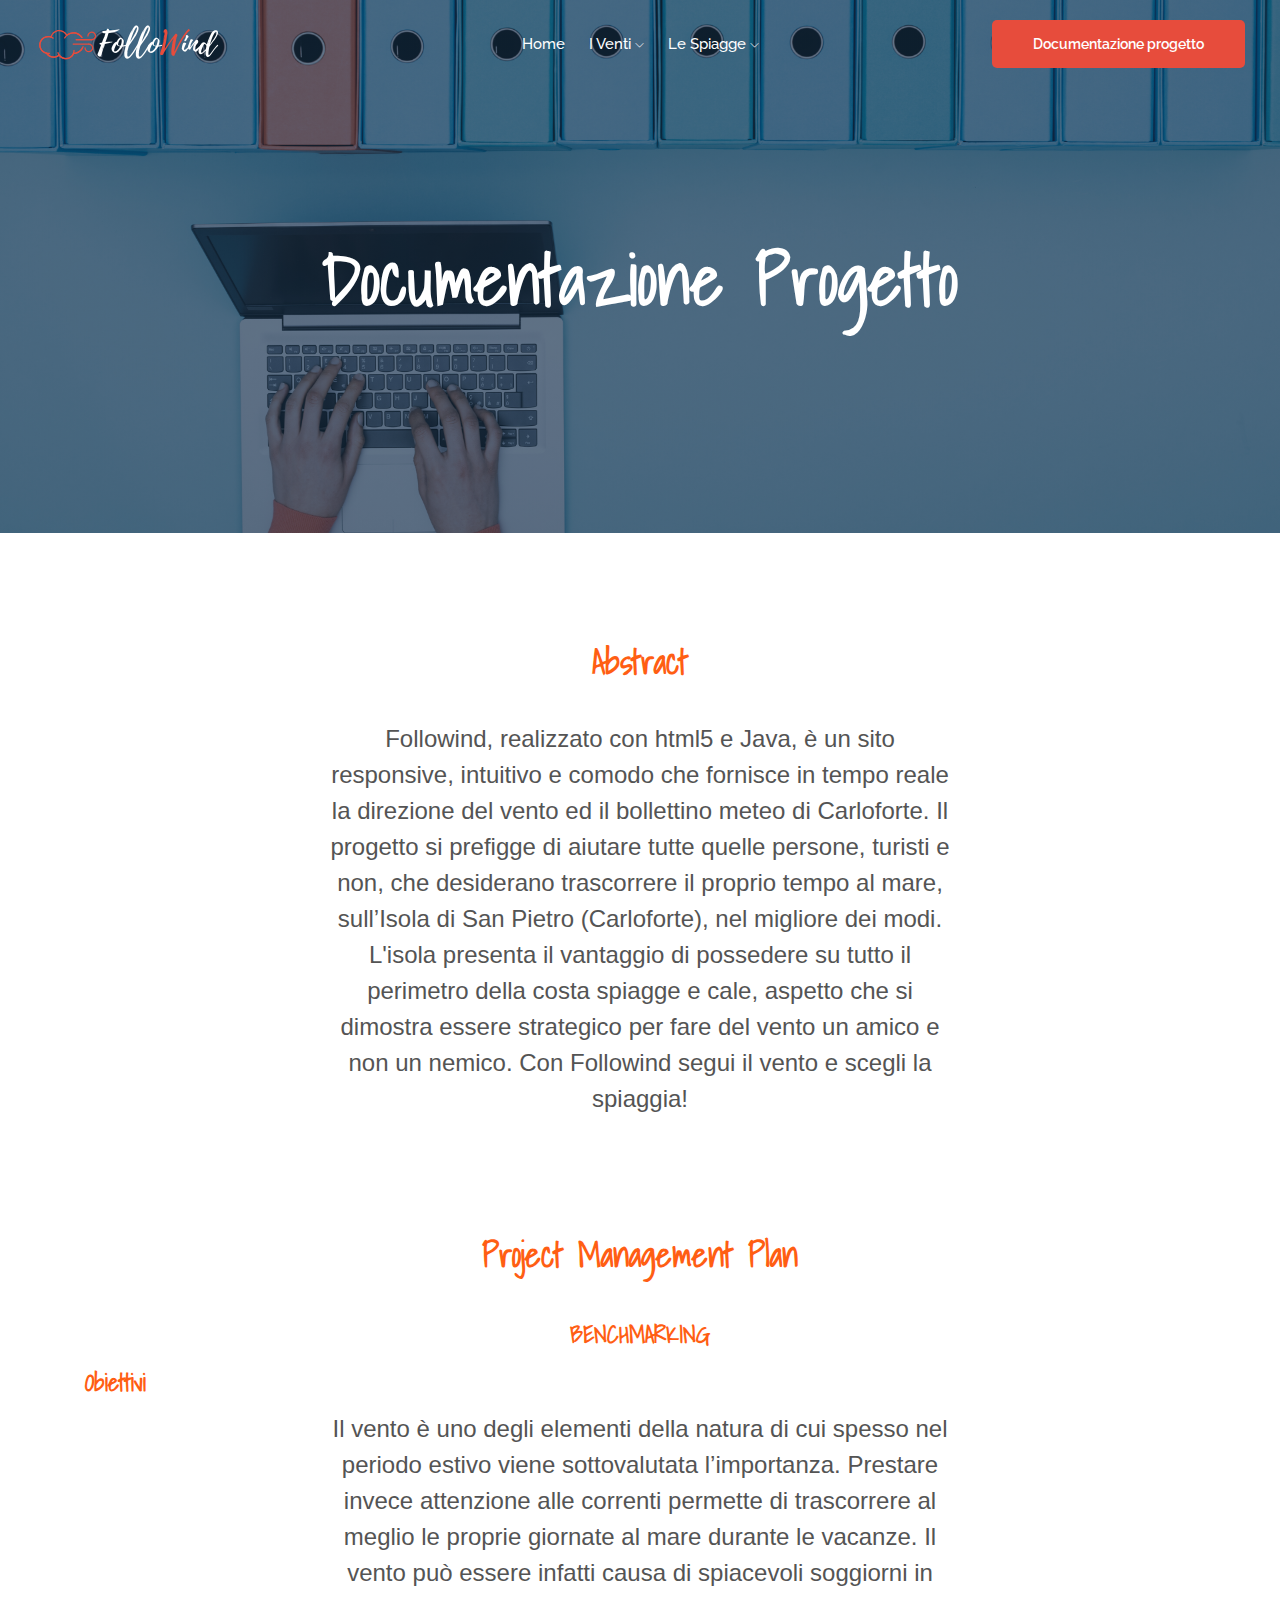
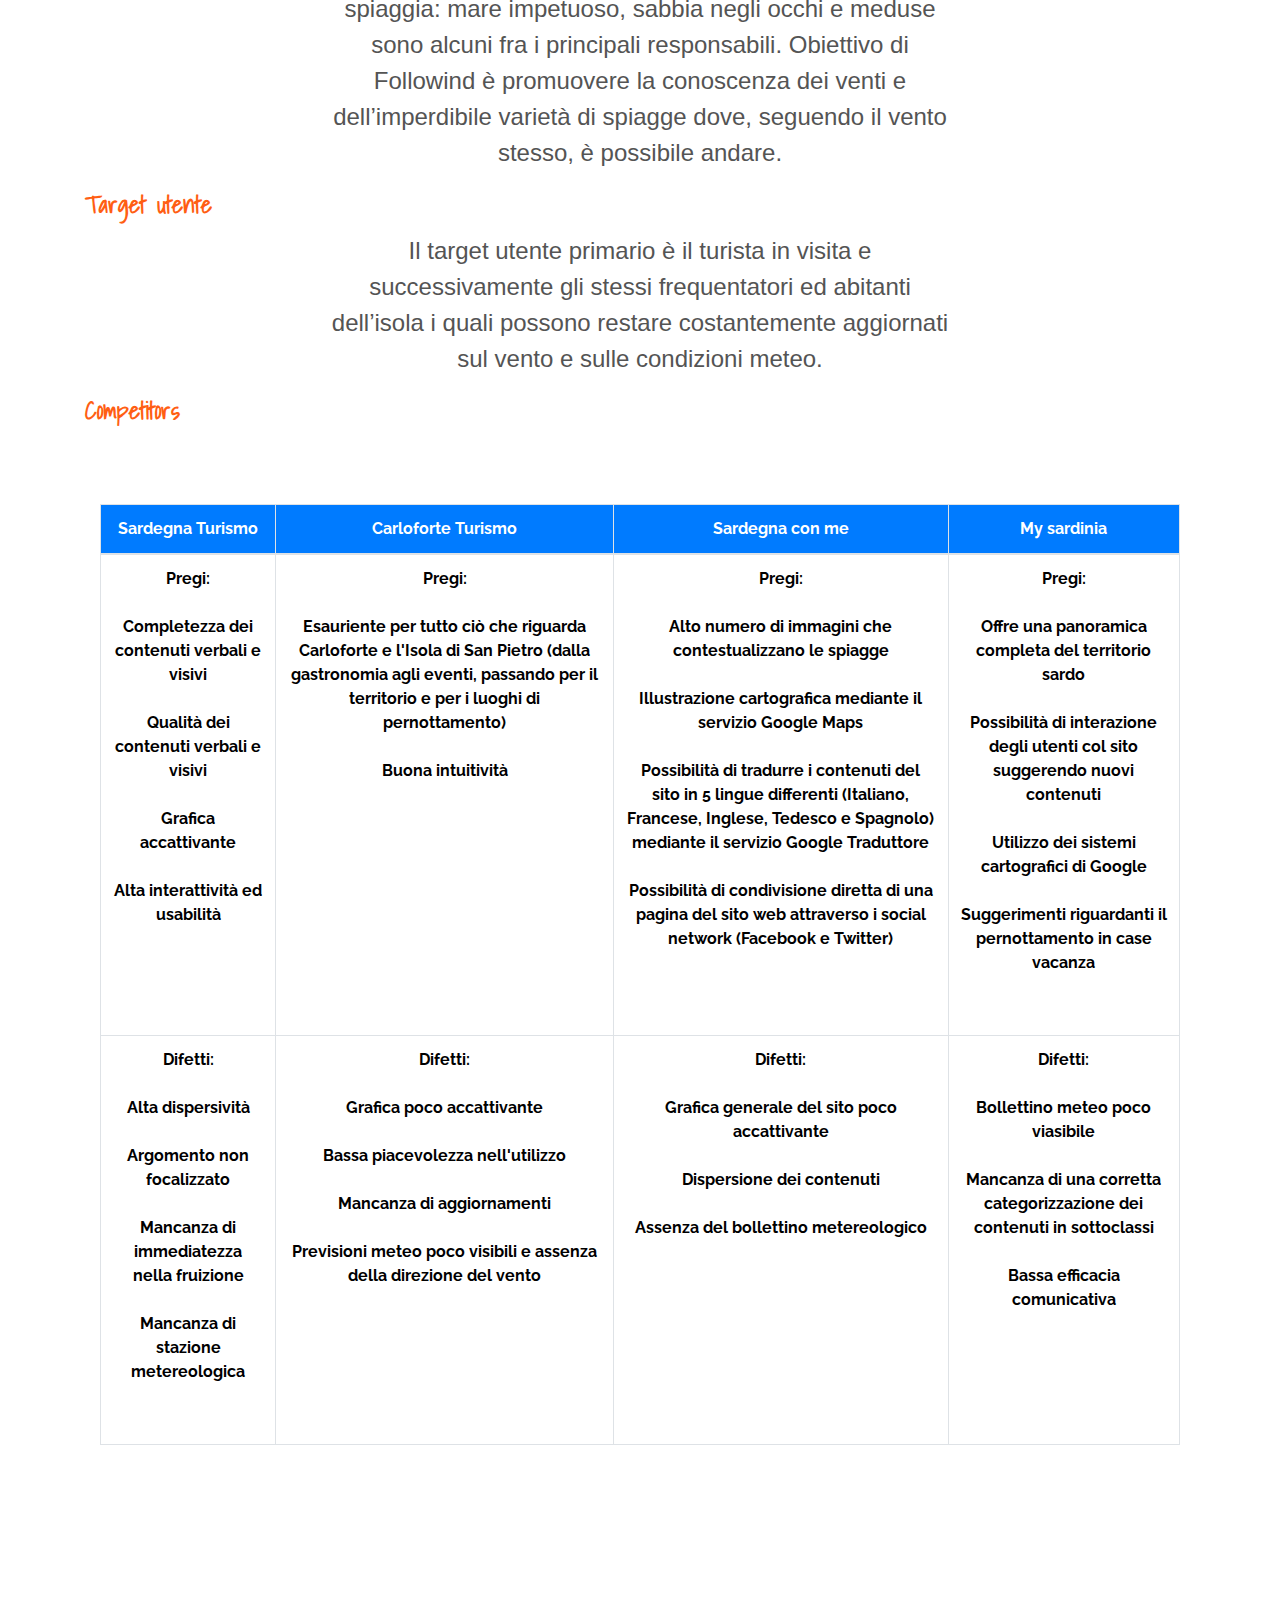
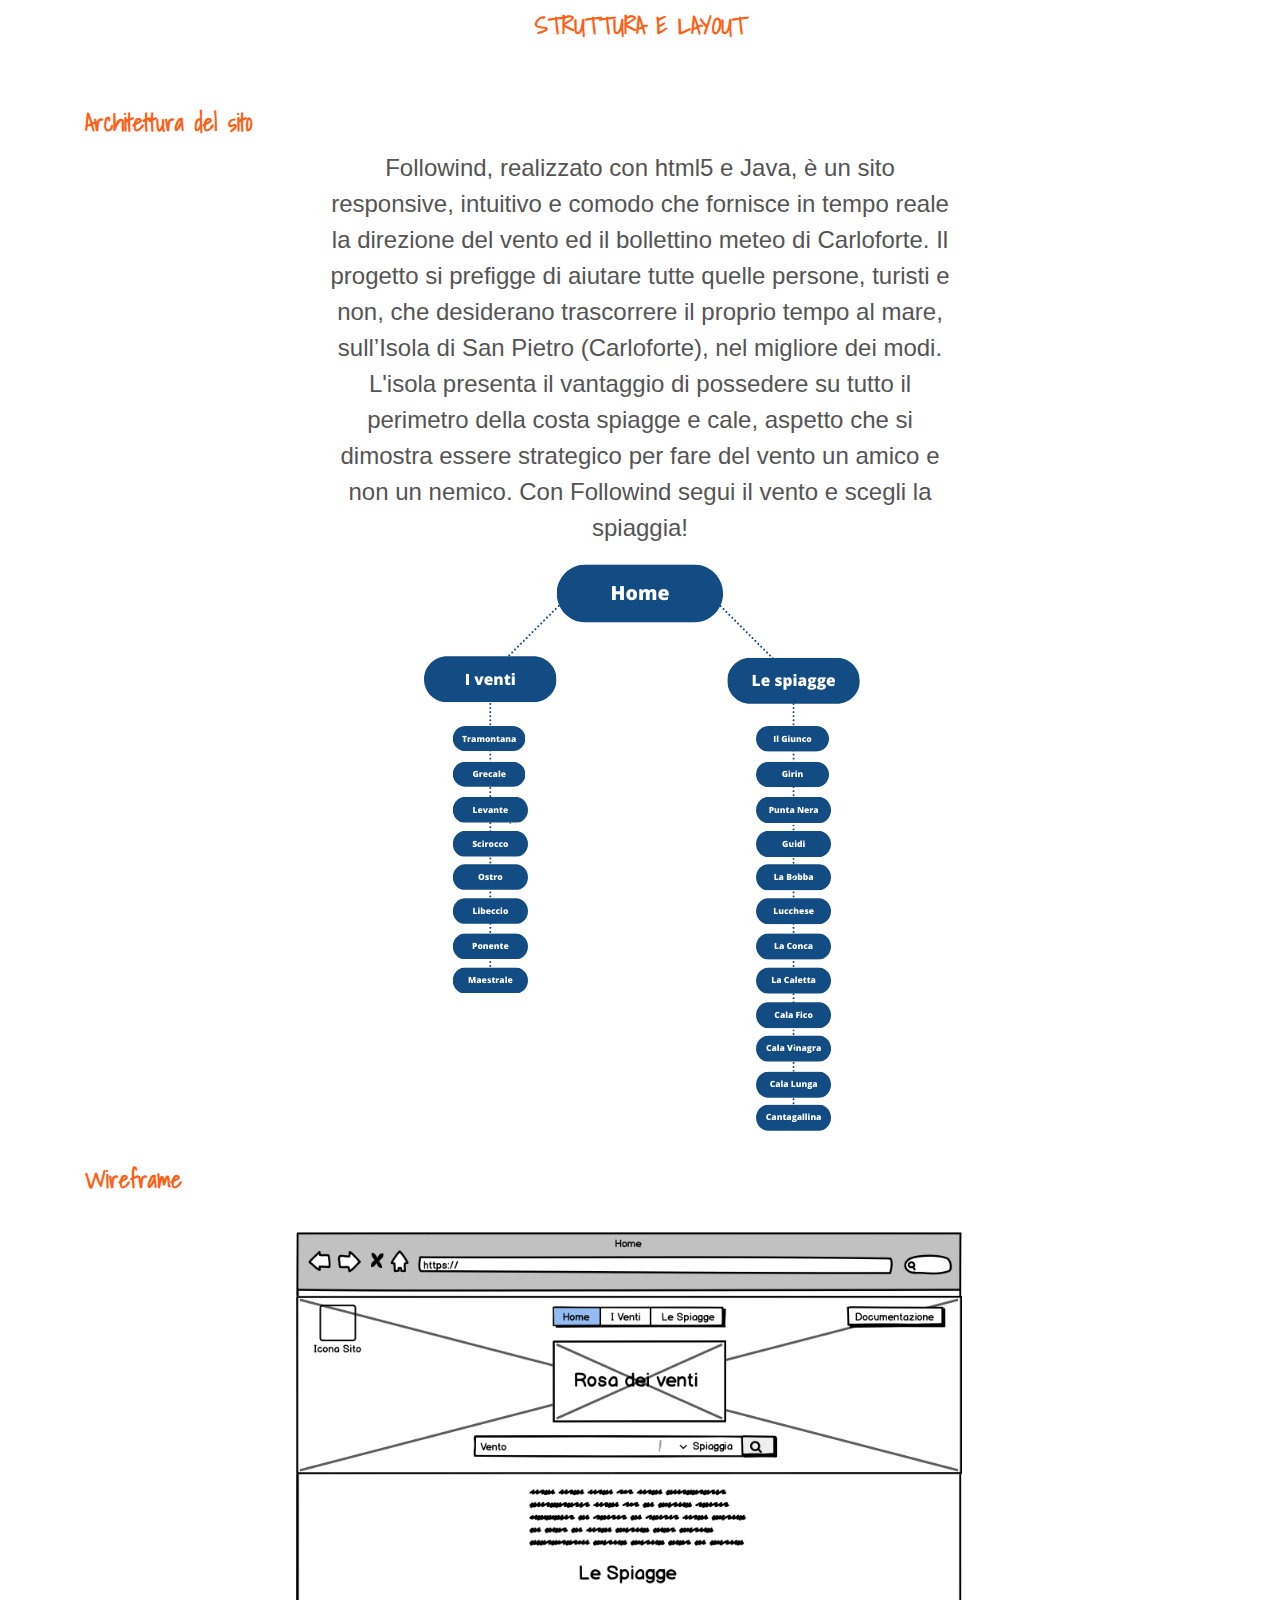
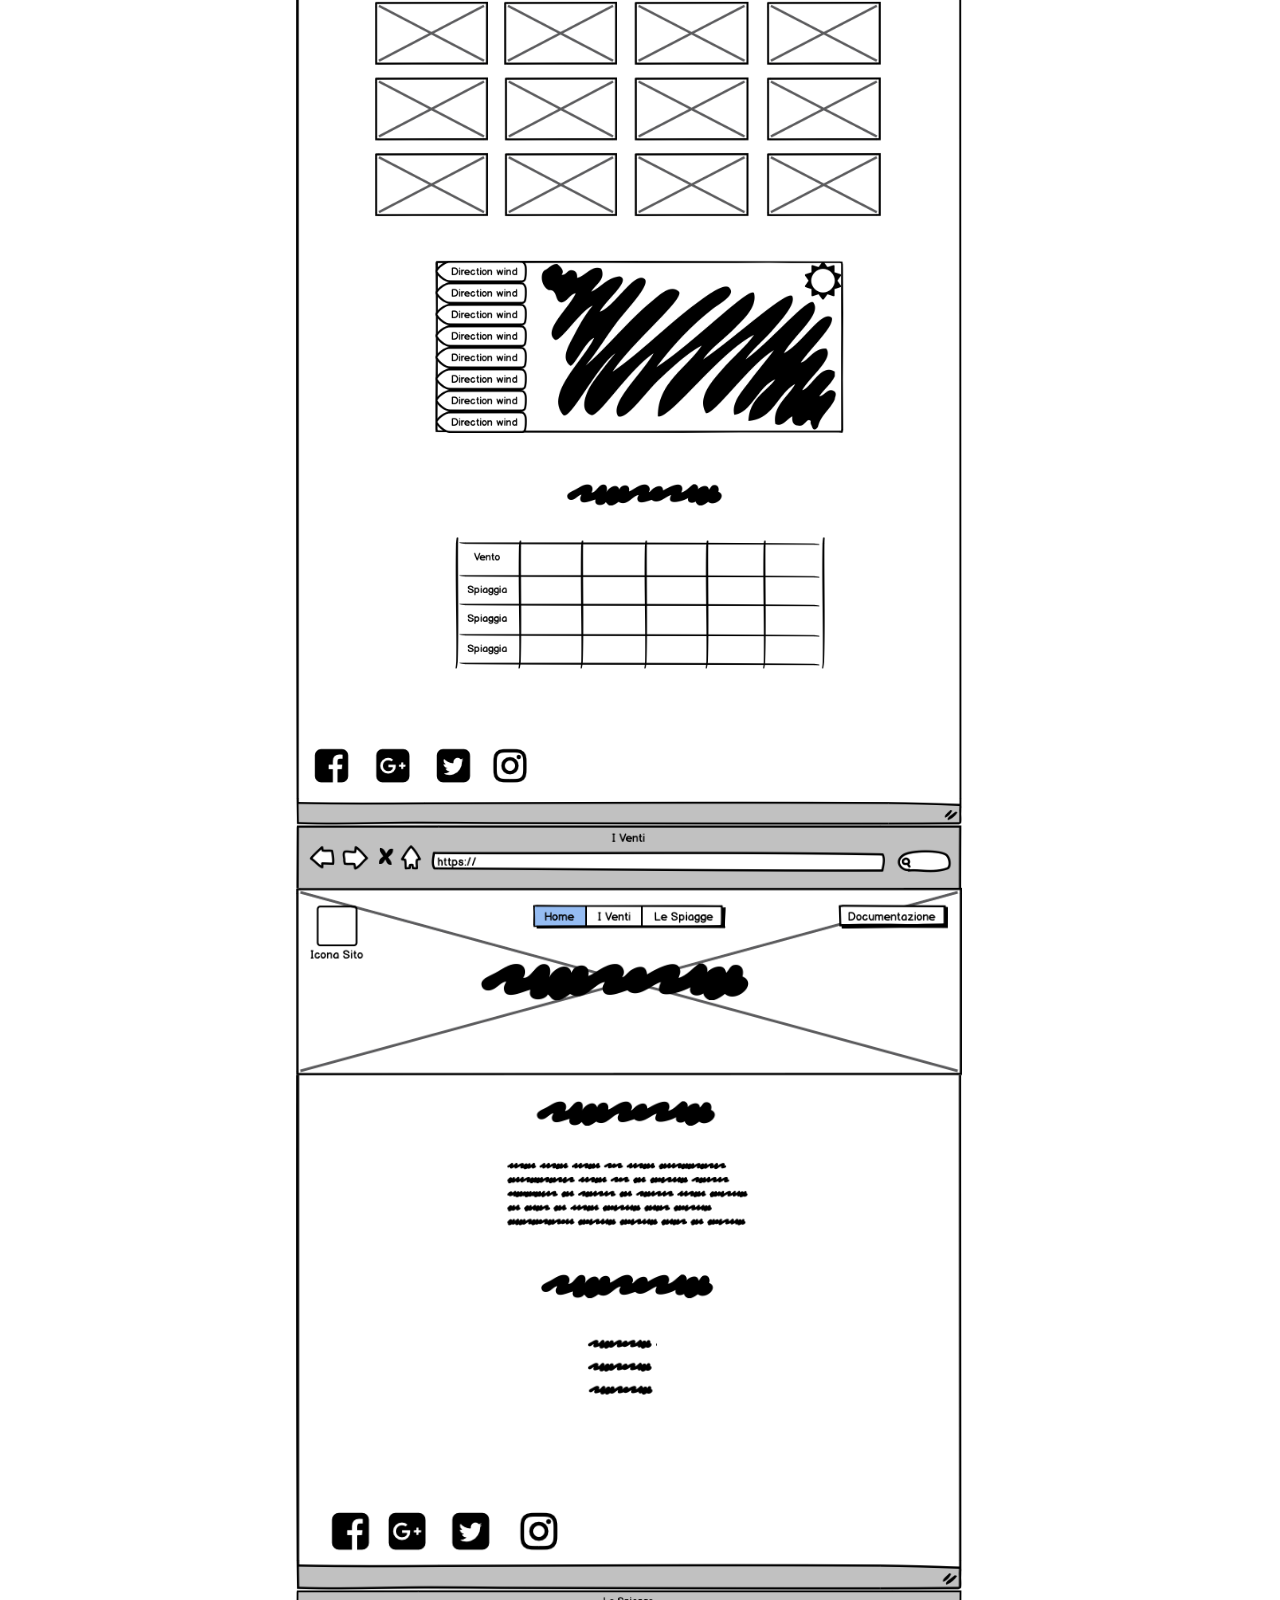
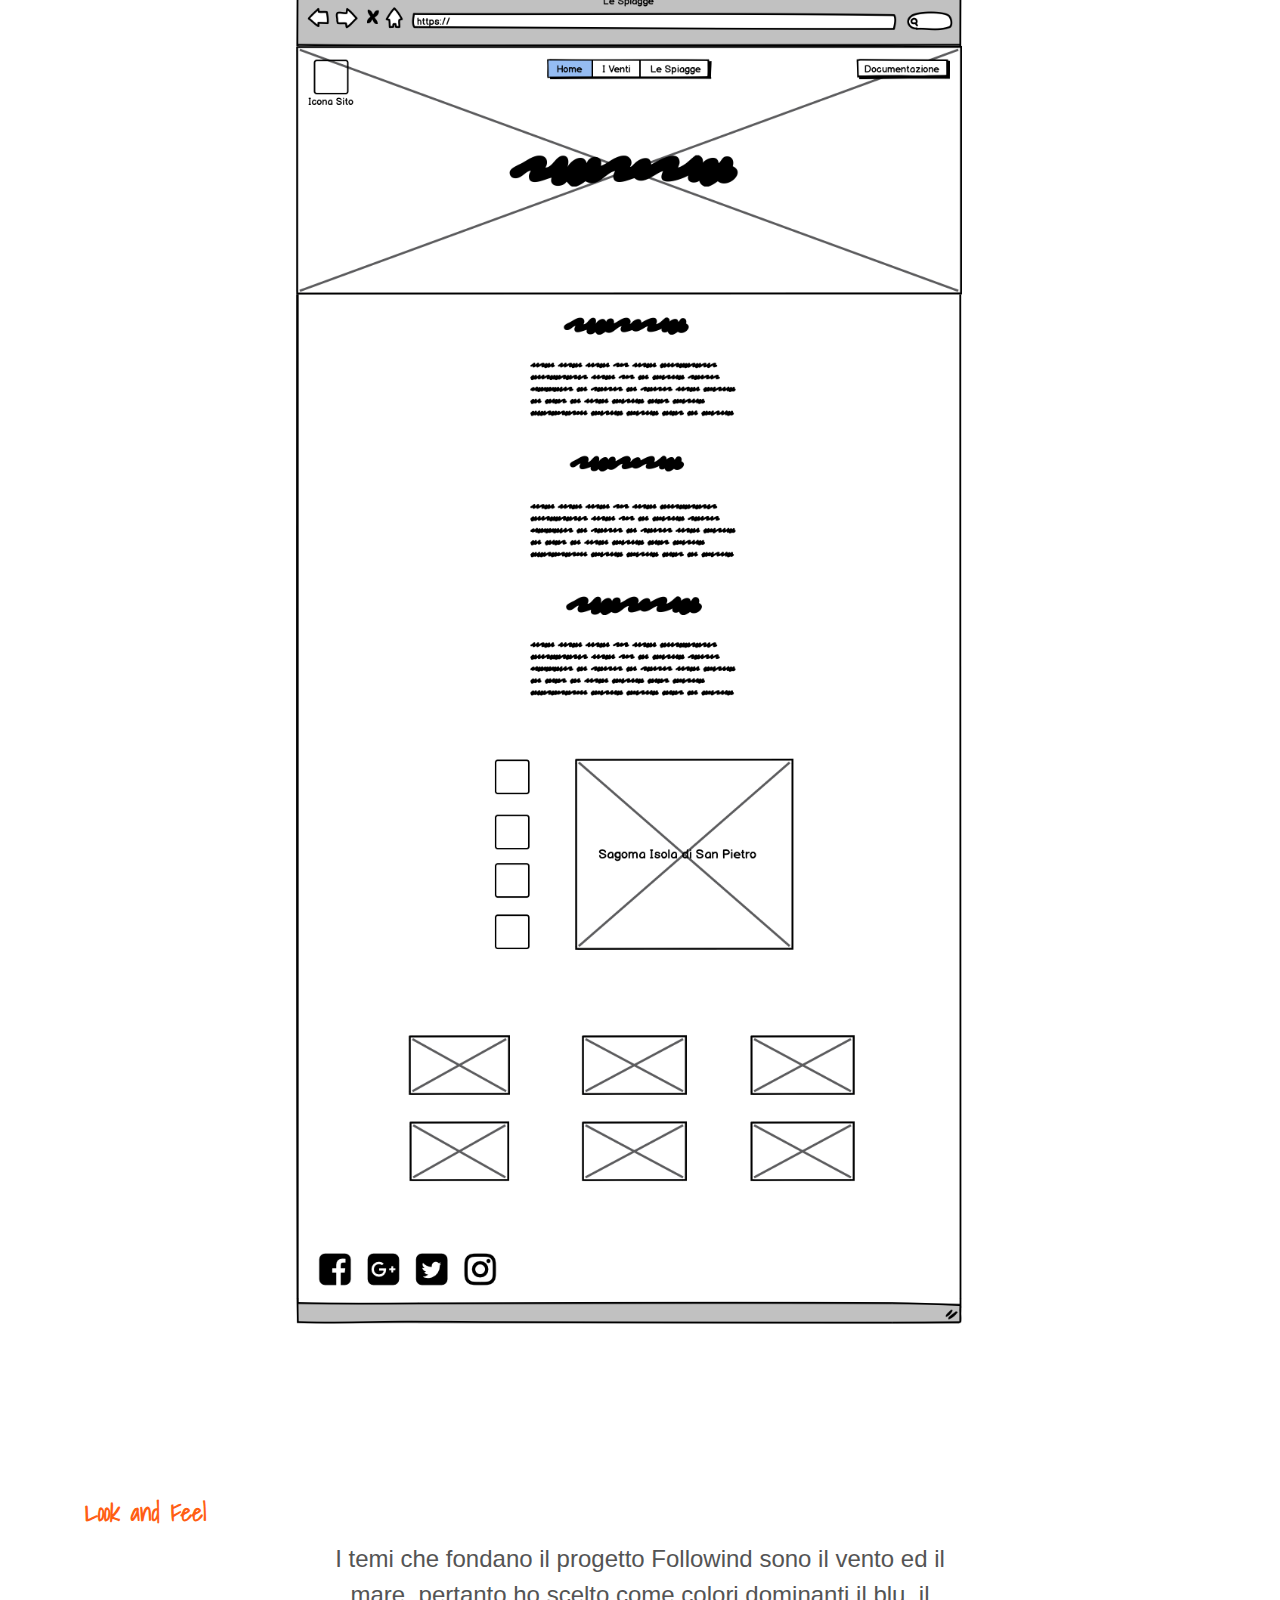
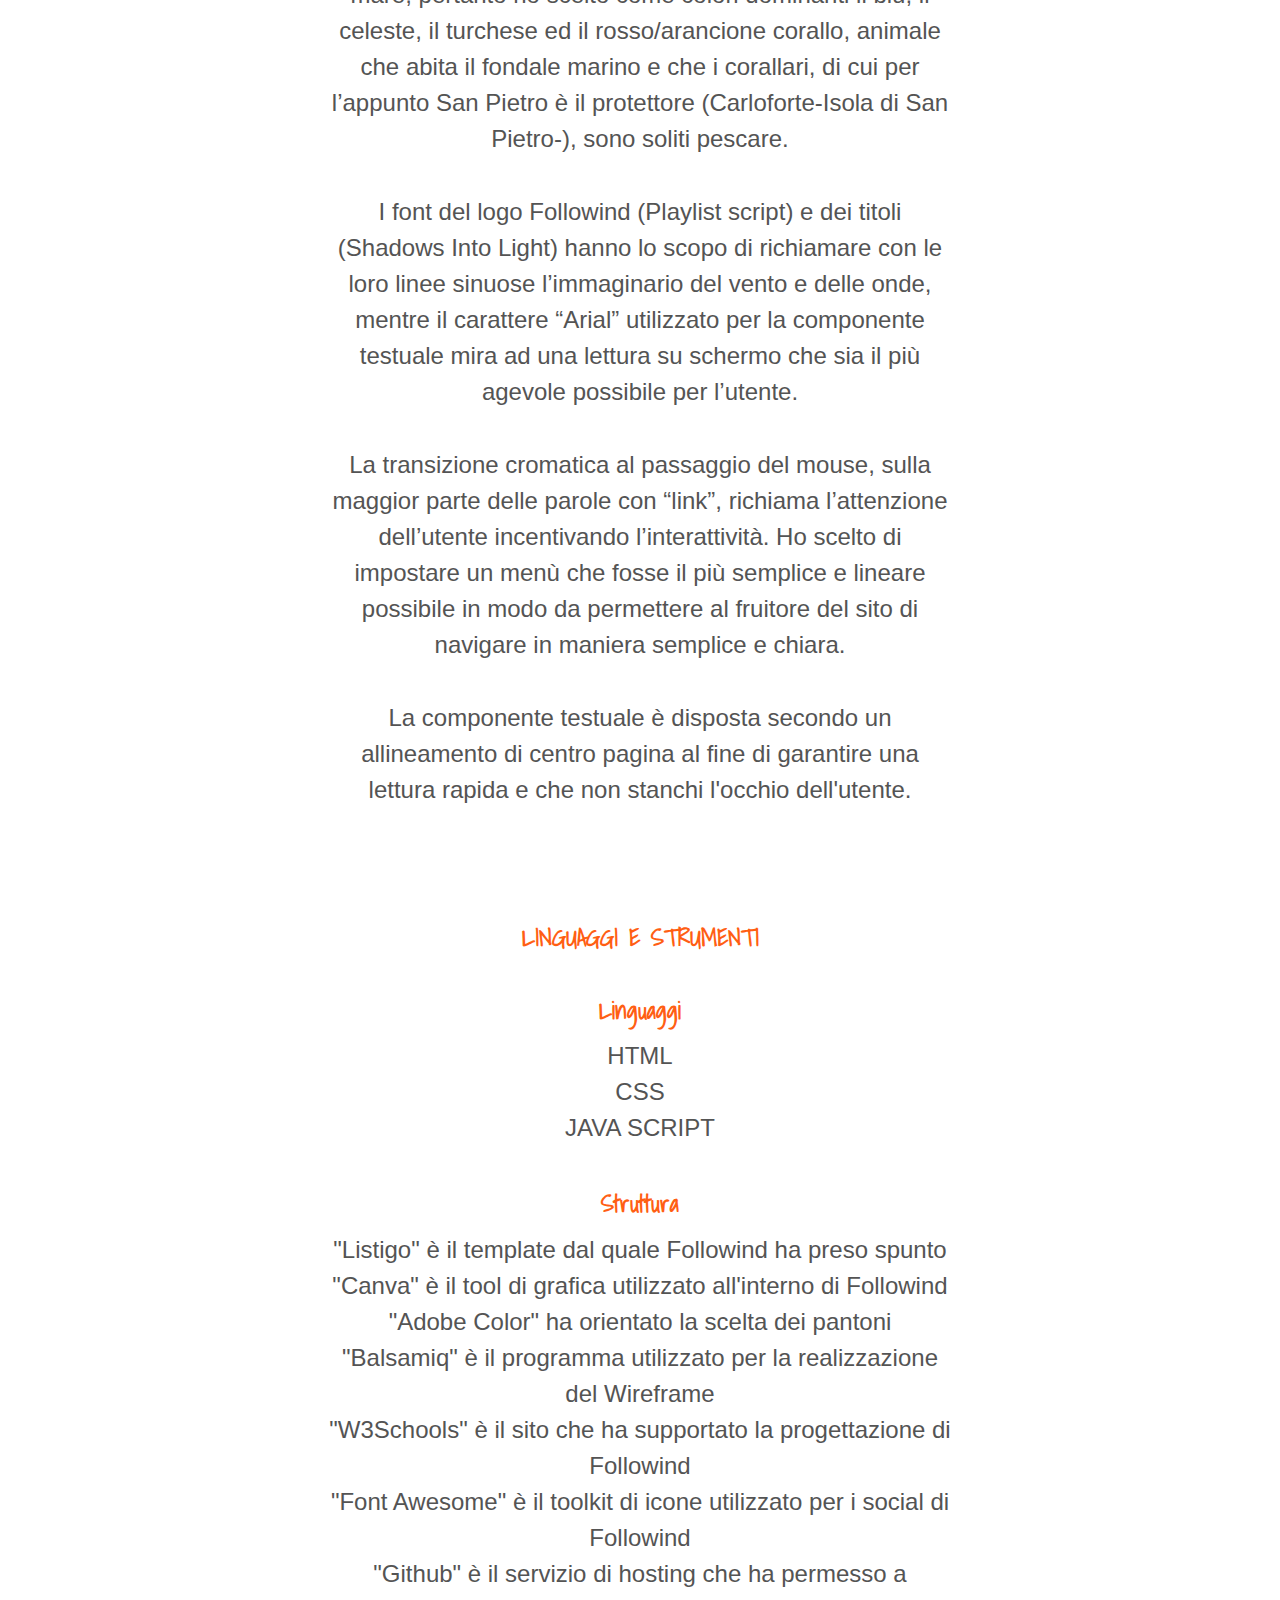
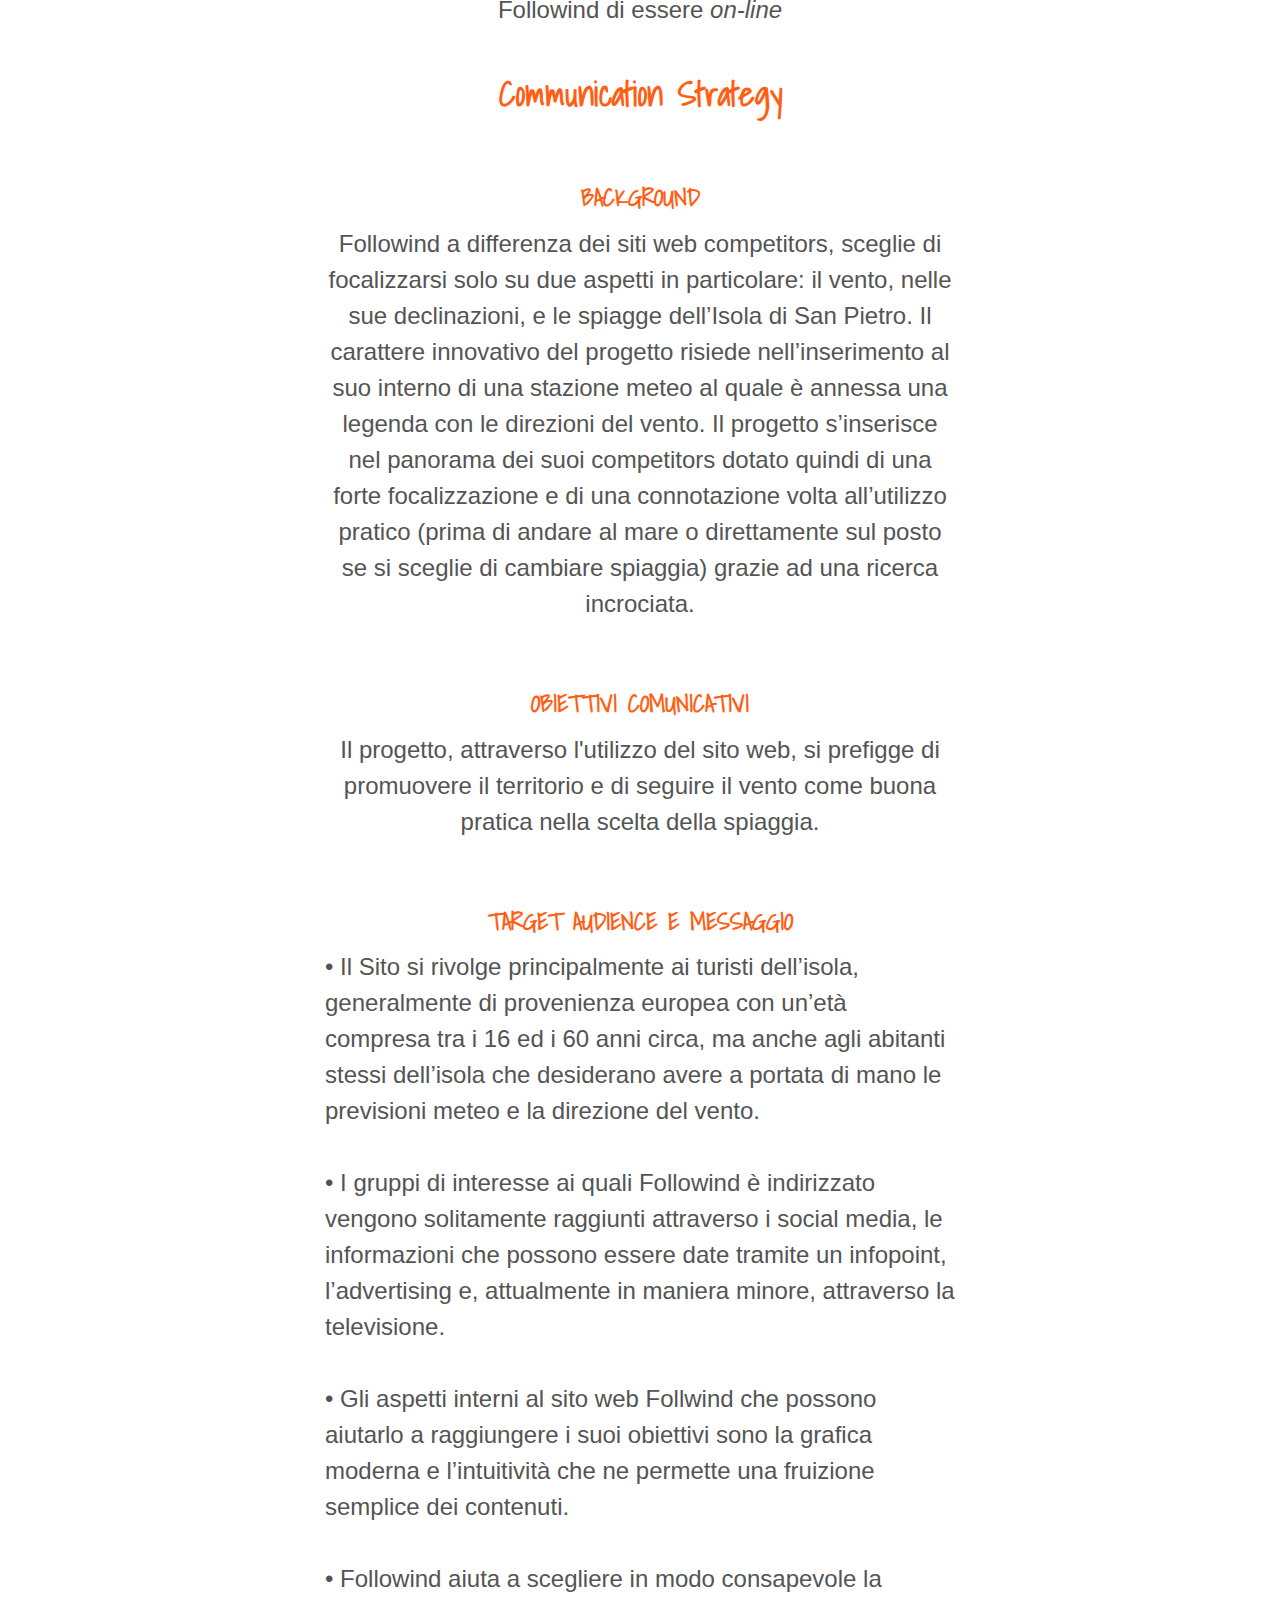
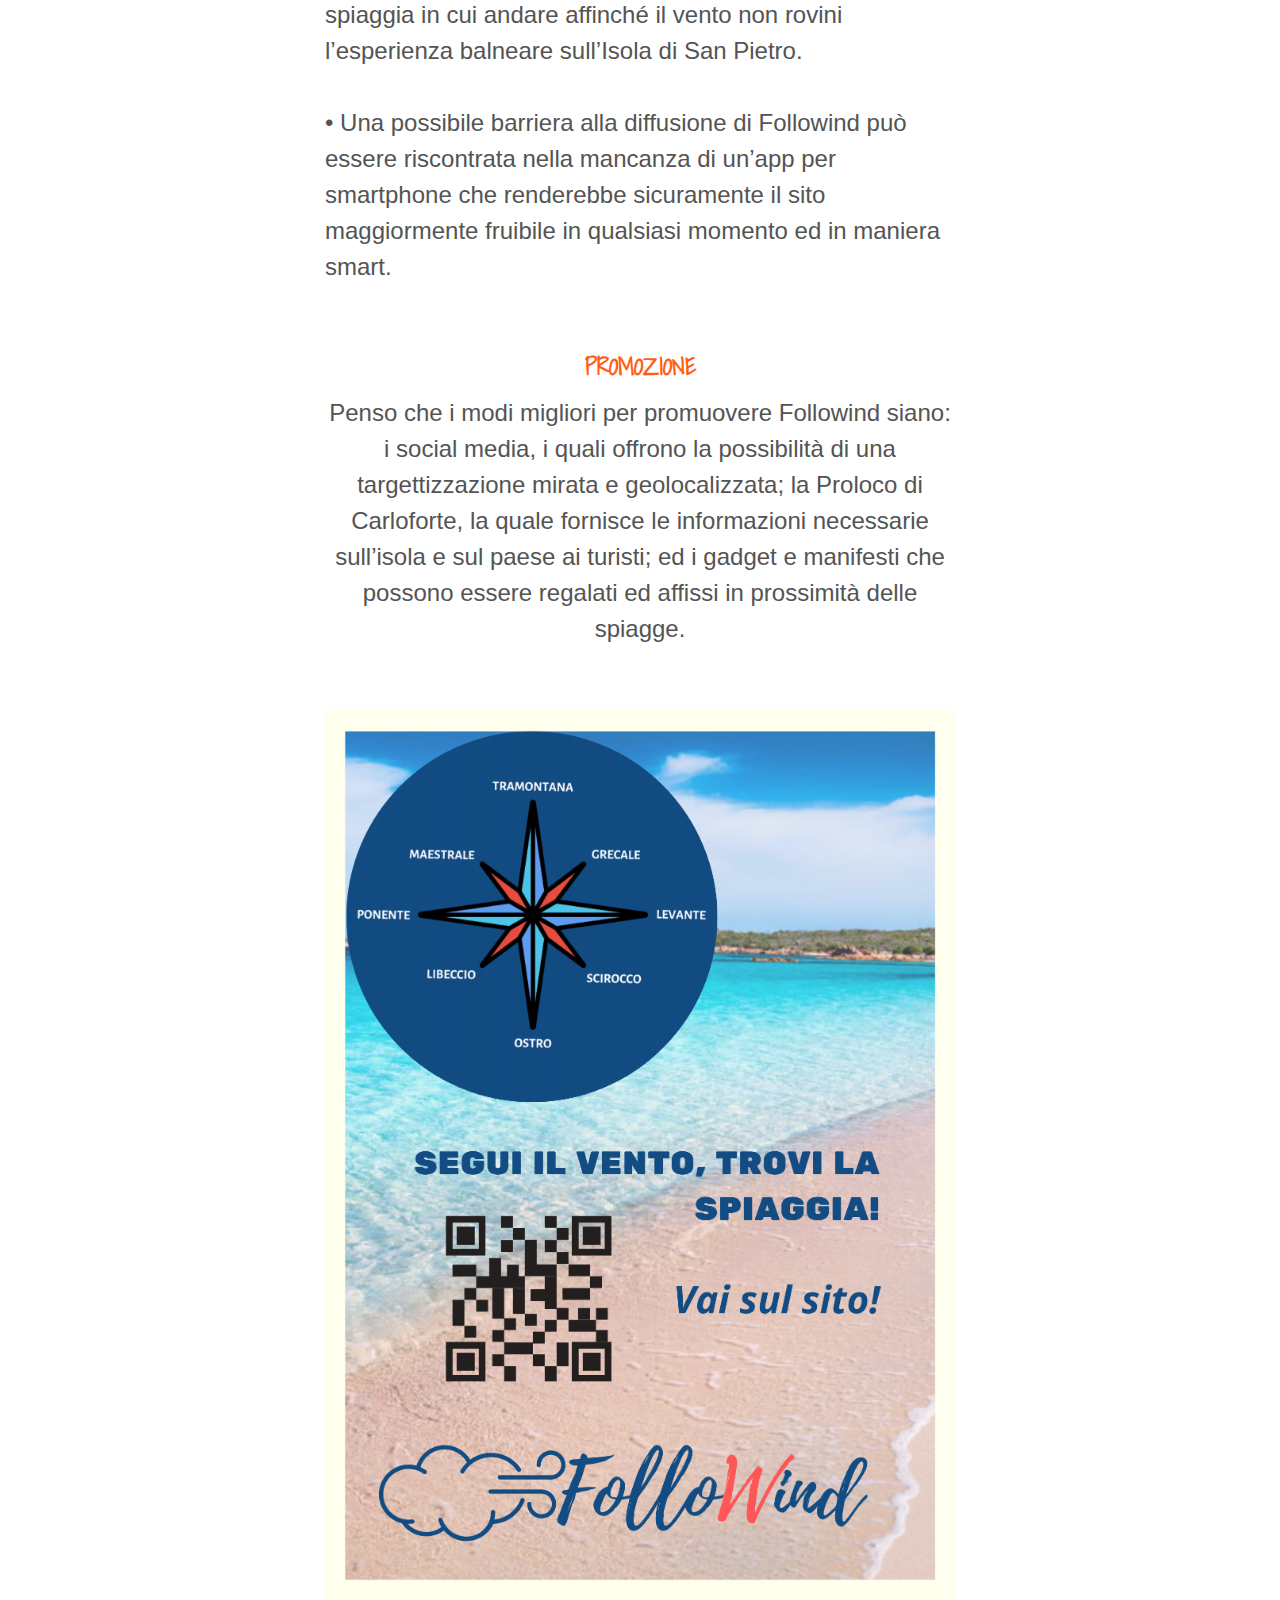
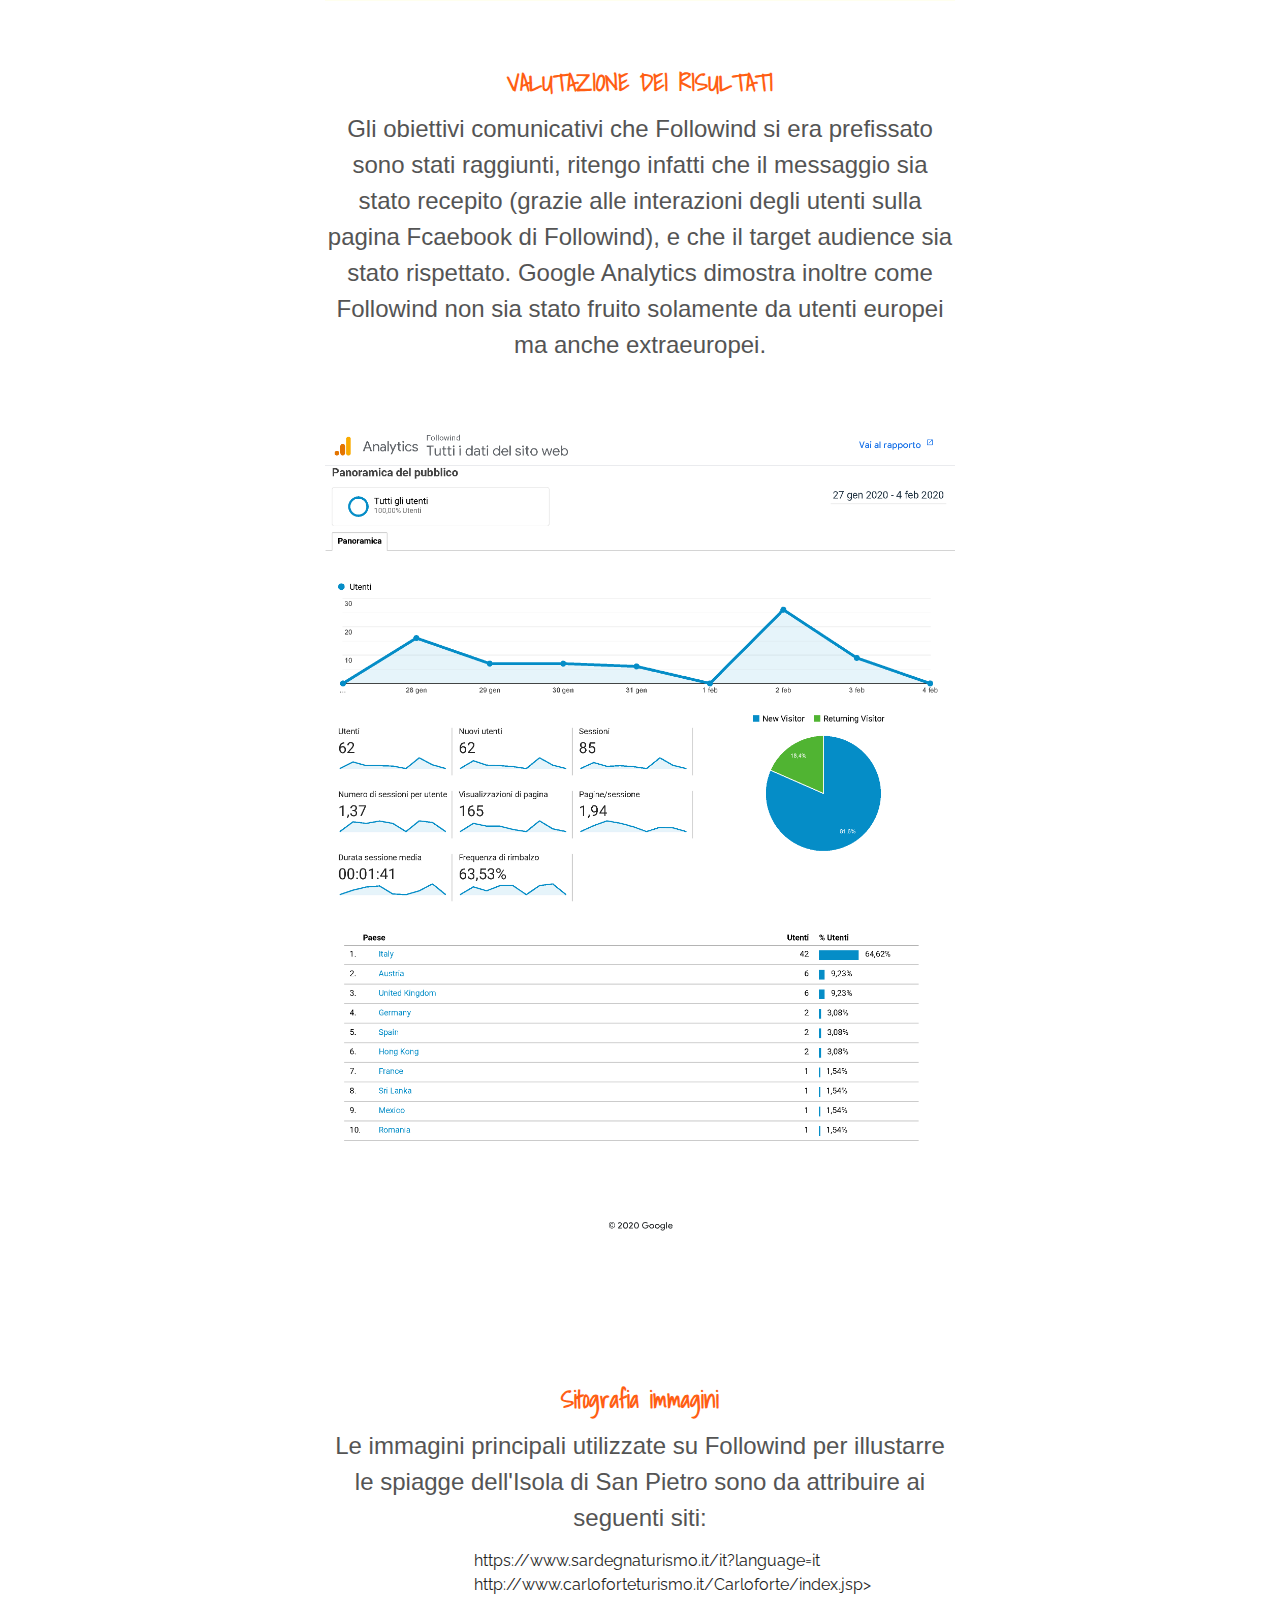
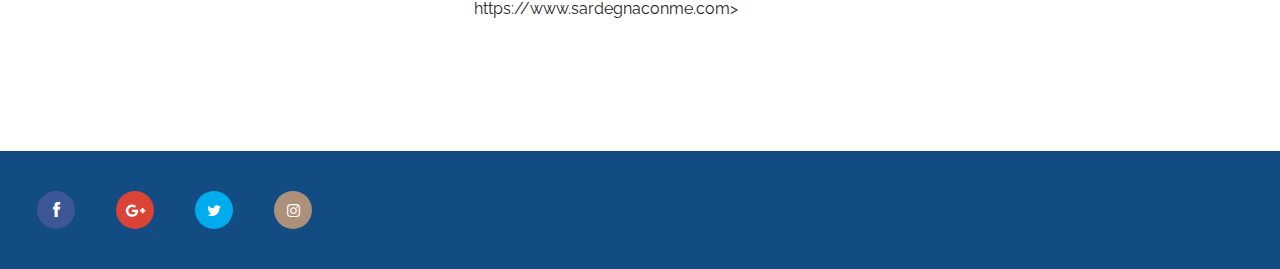
==== commit 4d92df89: "Update documentazione.html" ====
--- a/documentazione.html
+++ b/documentazione.html
@@ -395,7 +395,7 @@
 
           <p class="sample-text"style="text-align: center">
         
-Gli obiettivi comunicativi che Followind si era prefissato sono stati raggiunti, ritengo infatti che il messaggio sia stato recepito, e che il target audience sia stato rispettato. Google Analytics dimostra inoltre come Followind non sia stato fruito solamente da utenti europei ma anche, inaspettatamente, extraeuropei.  
+Gli obiettivi comunicativi che Followind si era prefissato sono stati raggiunti, ritengo infatti che il messaggio sia stato recepito (grazie alle interazioni degli utenti sulla pagina Fcaebook di Followind), e che il target audience sia stato rispettato. Google Analytics dimostra inoltre come Followind non sia stato fruito solamente da utenti europei ma anche extraeuropei.  
 
 
 <img src="img/catagory/AnalyticsFollowind.png" style="width:100%;height:100%; margin-top: 10%" alt="Analyticsfollowind">
